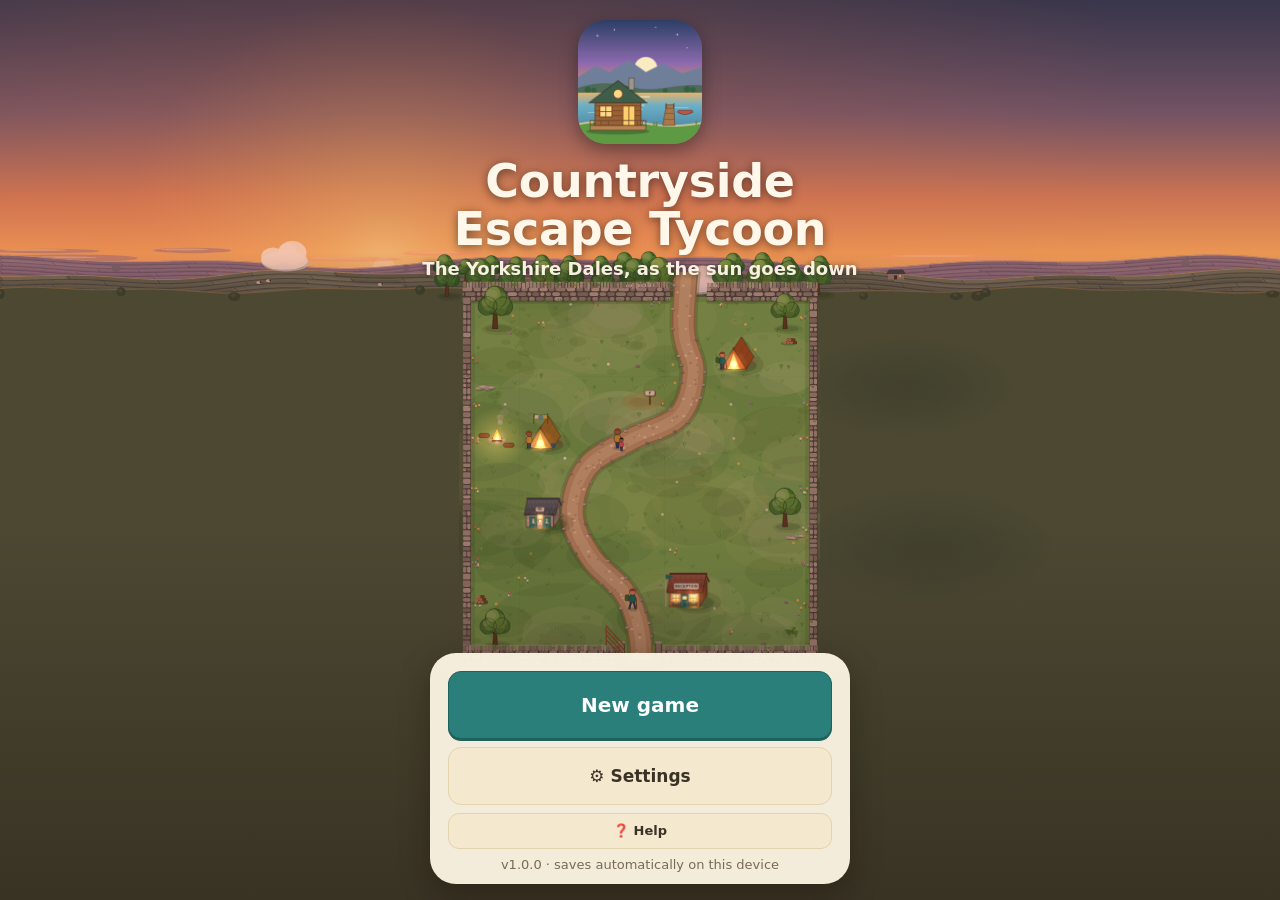
==== index.html @ 51b46706 "Deploy v1.0.0 (Mere Side reminder, sound after app switch)" ====
<!doctype html>
<html lang="en-GB">
<head>
<meta charset="utf-8">
<meta name="viewport" content="width=device-width,initial-scale=1,maximum-scale=1,user-scalable=no,viewport-fit=cover">
<meta name="apple-mobile-web-app-capable" content="yes">
<meta name="mobile-web-app-capable" content="yes">
<meta name="apple-mobile-web-app-status-bar-style" content="default">
<meta name="apple-mobile-web-app-title" content="Countryside">
<meta name="theme-color" content="#fbf4e2">
<link rel="apple-touch-icon" href="./icon-180.png">
<link rel="icon" type="image/png" href="./icon-180.png">
<link rel="manifest" href="./manifest.webmanifest">
<title>Countryside Escape Tycoon</title>
  <script type="module" crossorigin src="./assets/index-BhvcdLKY.js"></script>
  <link rel="stylesheet" crossorigin href="./assets/index-CRwL_umC.css">
</head>
<body>
<canvas id="game"></canvas>

<div id="top">
  <div class="row">
    <button class="money" id="money" aria-label="Finances">
      <svg width="24" height="24" viewBox="0 0 24 24"><circle cx="12" cy="12" r="10.5" fill="#e3a72f"/><circle cx="12" cy="12" r="7.6" fill="#f4c95d"/><path d="M14.6 8.4c-.5-.6-1.3-.9-2.1-.9-1.5 0-2.4 1-2.4 2.4v4.8M8.6 12h4.4M8.4 16.1h7" stroke="#a8721a" stroke-width="1.7" fill="none" stroke-linecap="round"/></svg>
      <span id="moneyTxt">£0</span>
    </button>
    <div class="spacer"></div>
    <div class="pill" id="clockPill">
      <svg id="clockIcon" width="20" height="20" viewBox="0 0 20 20"><circle cx="10" cy="10" r="4.2" fill="#f2b84b"/><g stroke="#f2b84b" stroke-width="1.8" stroke-linecap="round"><path d="M10 1.8v2M10 16.2v2M1.8 10h2M16.2 10h2M4.2 4.2l1.4 1.4M14.4 14.4l1.4 1.4M4.2 15.8l1.4-1.4M14.4 5.6l1.4-1.4"/></g></svg>
      <span id="clock">Day 1 · 07:00</span>
    </div>
    <button class="iconbtn snd" id="soundBtn" aria-label="Sound">
      <svg width="20" height="18" viewBox="0 0 20 18"><path d="M2 6.5h3.4L10 2.6v12.8L5.4 11.5H2z" fill="#fff"/><g class="waves" stroke="#fff" stroke-width="1.8" fill="none" stroke-linecap="round"><path d="M13 6c1.2 1.6 1.2 4.4 0 6"/><path d="M15.6 3.8c2.4 2.9 2.4 7.5 0 10.4"/></g><path class="x" d="M13 6.2l5 5.6M18 6.2l-5 5.6" stroke="#fff" stroke-width="1.9" stroke-linecap="round"/></svg>
    </button>
    <button class="iconbtn" id="menuBtn" aria-label="Menu">
      <svg width="18" height="16" viewBox="0 0 18 16"><path d="M2 2.5h14M2 8h14M2 13.5h14" stroke="#fff" stroke-width="2.4" stroke-linecap="round"/></svg>
    </button>
  </div>
  <div class="row stats">
    <button class="stat" id="stGuests" aria-label="Guests">
      <svg width="22" height="18" viewBox="0 0 22 18"><circle cx="7" cy="5" r="3.2" fill="#2a7f7a"/><path d="M1.5 16.5c0-3.6 2.5-6 5.5-6s5.5 2.4 5.5 6z" fill="#2a7f7a"/><circle cx="15.5" cy="6.5" r="2.6" fill="#7fb7b1"/><path d="M11.6 16.5c.2-3 2-5 4-5s4.6 2 4.6 5z" fill="#7fb7b1"/></svg>
      <span id="guests">0</span>
    </button>
    <button class="stat" id="stBeds" aria-label="Capacity">
      <svg width="20" height="18" viewBox="0 0 20 18"><path d="M10 2 1.5 16h17z" fill="#2a7f7a"/><path d="M10 7.5 7 16h6z" fill="#1d5450"/></svg>
      <span id="beds">0/0</span>
    </button>
    <button class="stat" id="stHappy" aria-label="Happiness">
      <svg width="20" height="20" viewBox="0 0 20 20"><circle cx="10" cy="10" r="8.6" fill="#f4c95d" stroke="#d99a2b" stroke-width="1.4"/><circle cx="7.2" cy="8.2" r="1.2" fill="#5a4320"/><circle cx="12.8" cy="8.2" r="1.2" fill="#5a4320"/><path id="smile" d="M6.4 11.6c1.8 2.4 5.4 2.4 7.2 0" stroke="#5a4320" stroke-width="1.5" fill="none" stroke-linecap="round"/></svg>
      <span id="happy">–</span>
    </button>
    <button class="stat" id="stRep" aria-label="Reputation">
      <svg width="18" height="18" viewBox="0 0 20 20"><path d="M10 1.6l2.5 5.4 5.9.7-4.4 4 1.2 5.8L10 14.6l-5.2 2.9 1.2-5.8-4.4-4 5.9-.7z" fill="#e3a72f" stroke="#c48a1e" stroke-width="1" stroke-linejoin="round"/></svg>
      <span id="rep">3.0</span>
    </button>
  </div>
</div>
<button id="goal" aria-label="Goal"></button>
<div id="paused">PAUSED</div>

<div id="fields" role="tablist" aria-label="Fields"><button data-f="0">Dale End</button><button data-f="1">Beck Field</button></div>
<div id="zoom" aria-label="Zoom"><button id="zIn" aria-label="Zoom in">+</button><button id="zOut" aria-label="Zoom out">−</button></div>
<div id="buyCard" class="card" hidden></div>
<div id="confirm" hidden>
  <button id="cfNo" aria-label="Cancel placement">✕</button>
  <button id="cfYes" aria-label="Confirm build">✓ <span id="cfCost"></span></button>
</div>
<div id="info" class="card" hidden></div>

<div id="bar">
  <div class="head">
    <div id="tools">
      <button class="tool" data-panel="money" aria-label="Money panel"><svg width="22" height="20" viewBox="0 0 22 20"><rect x="1.5" y="4" width="19" height="13" rx="3" fill="#2a7f7a"/><rect x="1.5" y="7" width="19" height="2.6" fill="#1d5450"/><circle cx="15.5" cy="13" r="1.8" fill="#f4c95d"/></svg><span>Money</span></button>
      <button class="tool" data-panel="guests" aria-label="Guests panel"><svg width="22" height="20" viewBox="0 0 22 18"><circle cx="7" cy="5" r="3.2" fill="#2a7f7a"/><path d="M1.5 16.5c0-3.6 2.5-6 5.5-6s5.5 2.4 5.5 6z" fill="#2a7f7a"/><circle cx="15.5" cy="6.5" r="2.6" fill="#7fb7b1"/><path d="M11.6 16.5c.2-3 2-5 4-5s4.6 2 4.6 5z" fill="#7fb7b1"/></svg><span>Guests</span></button>
      <button class="tool" data-panel="prices" aria-label="Prices panel"><svg width="22" height="20" viewBox="0 0 22 20"><path d="M2.5 3.5h8l9 9-7 7-9-9z" fill="#2a7f7a" stroke="#1d5450" stroke-width="1.2" stroke-linejoin="round"/><circle cx="7" cy="7.5" r="1.8" fill="#fbf4e2"/></svg><span>Prices</span></button>
    </div>
    <div id="hint" hidden></div>
    <button id="cancel" hidden>Done</button>
    <div class="speed" id="speed">
      <button data-s="0" aria-label="Pause"><svg width="14" height="16" viewBox="0 0 14 16"><rect x="1" y="1" width="4.2" height="14" rx="1.6" fill="currentColor"/><rect x="8.8" y="1" width="4.2" height="14" rx="1.6" fill="currentColor"/></svg></button>
      <button data-s="1" aria-label="Normal speed">1×</button>
      <button data-s="2" aria-label="Double speed">2×</button>
      <button data-s="3" aria-label="Triple speed">3×</button>
    </div>
  </div>
  <div id="cats" role="tablist" aria-label="Build categories"></div>
  <div class="builds" id="builds"></div>
</div>

<div id="sheet" hidden>
  <div class="sheet-head">
    <div class="tabs" id="tabs">
      <button data-tab="money">Money</button><button data-tab="guests">Guests</button><button data-tab="prices">Prices</button><button data-tab="goal">Goal</button>
    </div>
    <button id="sheetClose" aria-label="Close panel">✕</button>
  </div>
  <div id="sheetBody"></div>
</div>

<div id="title" hidden>
  <div class="tTop" id="tTop"><img class="tLogo" src="./icon-512.png" alt="" width="84" height="84"><h1>Countryside<br>Escape Tycoon</h1><p class="tTag" id="tTag"></p></div>
  <div class="tCard" id="tCard"><div class="btns" id="tBtns"></div><p class="tVer" id="tVer"></p></div>
</div>
<div id="tips" hidden role="status" aria-live="polite"><div id="tipTxt"></div><div class="tipBtns"><button id="tipSkip">Skip tips</button><button id="tipOk" class="btn small primary" hidden>Got it</button></div></div>
<div id="modal" hidden><div class="mcard" id="mcard"></div></div>
<div id="rotate" aria-live="polite"><div><div class="ri">📱</div><b>Turn your phone upright</b><br>Countryside Escape Tycoon is played in portrait.</div></div>
<div id="toast"><div class="ti">!</div><div id="toastTxt"></div></div>
</body>
</html>
---- assets/index-CRwL_umC.css ----
:root{--cream:#fbf4e2;--cream2:#f4e9cf;--card:#fffaf0;--ink:#3b3226;--ink2:#7a6a52;--teal:#2a7f7a;--teal-d:#1f615d;--teal-l:#d9eeea;--red:#c4533d;--red-l:#f8e1da;--green:#4f9a3a;--green-l:#e3f1d8;--gold:#e3a72f;--line:#e4d4ad;--sat:env(safe-area-inset-top,0px);--sab:env(safe-area-inset-bottom,0px);--side:0px}*{box-sizing:border-box;-webkit-tap-highlight-color:transparent;-webkit-user-select:none;user-select:none;-webkit-touch-callout:none}html,body{height:100%;color:var(--ink);touch-action:none;overscroll-behavior:none;background:#7fb35f;margin:0;font-family:ui-rounded,SF Pro Rounded,Nunito,Avenir Next,-apple-system,system-ui,BlinkMacSystemFont,Segoe UI,Roboto,Noto Sans,Ubuntu,Cantarell,Helvetica Neue,sans-serif;overflow:hidden}button{font:inherit;color:inherit;cursor:pointer;background:0 0;border:0;padding:0}[hidden]{display:none!important}#game{width:100%;height:100%;display:block;position:fixed;top:0;left:0}#top{left:8px;right:calc(8px + var(--side));top:calc(var(--sat) + 8px);background:var(--cream);max-width:560px;box-shadow:0 3px 0 var(--line),0 6px 14px #3c2d142e;border-radius:18px;margin:0 auto;padding:8px 10px 9px;position:fixed}.row{align-items:center;gap:6px;display:flex}.money{white-space:nowrap;letter-spacing:-.2px;align-items:center;gap:7px;min-width:0;min-height:36px;font-size:23px;font-weight:800;transition:color .2s;display:flex;overflow:hidden}.money.flash{color:var(--red)}.money.gain{color:var(--green)}.money.neg{color:var(--red)}.spacer{flex:1}.pill{background:var(--cream2);white-space:nowrap;font-variant-numeric:tabular-nums;border-radius:999px;align-items:center;gap:5px;padding:5px 10px 5px 7px;font-size:14px;font-weight:700;display:flex}.iconbtn{background:var(--teal);width:38px;height:38px;box-shadow:0 2px 0 var(--teal-d);border-radius:12px;flex:none;justify-content:center;align-items:center;display:flex}.stats{gap:5px;margin-top:7px}.stat{background:var(--card);border:1.5px solid var(--line);white-space:nowrap;font-variant-numeric:tabular-nums;border-radius:12px;flex:1;justify-content:center;align-items:center;gap:5px;min-width:0;height:36px;font-size:15px;font-weight:800;display:flex}.stat.bad{background:var(--red-l);border-color:#ecc0b4}#goal{max-width:calc(100% - 32px - var(--side));color:var(--ink);white-space:nowrap;background:#fbf4e2f0;border-radius:999px;align-items:center;gap:5px;min-height:30px;padding:5px 12px 5px 9px;font-size:12.5px;font-weight:700;display:flex;position:fixed;top:0;left:16px;box-shadow:0 2px 6px #3c2d1426}#goal .ok{color:var(--green)}#goal .no{color:var(--ink2)}#paused{right:calc(16px + var(--side));background:var(--ink);color:#fff;letter-spacing:.5px;pointer-events:none;border-radius:999px;padding:5px 11px;font-size:12.5px;font-weight:800;position:fixed;top:0}#bar{left:0;right:var(--side);background:var(--cream);max-width:600px;padding:7px 8px max(8px, calc(var(--sab) * .6));box-shadow:0 -3px 0 var(--line),0 -6px 16px #3c2d1429;border-radius:22px 22px 0 0;margin:0 auto;position:fixed;bottom:0}.head{align-items:center;gap:6px;min-height:44px;padding:0 2px 6px;display:flex}#tools{flex:1;gap:4px;display:flex}.tool{background:var(--card);border:1.5px solid var(--line);width:56px;height:44px;color:var(--teal-d);border-radius:12px;flex-direction:column;justify-content:center;align-items:center;gap:1px;font-size:10.5px;font-weight:800;display:flex}.tool.on{background:var(--teal-l);border-color:var(--teal)}#hint{color:var(--ink2);flex:1;font-size:14px;font-weight:700;line-height:1.2}#hint b{color:var(--teal-d)}#cancel{background:var(--teal);color:#fff;height:40px;box-shadow:0 2px 0 var(--teal-d);border-radius:12px;padding:0 14px;font-size:15px;font-weight:800}.speed{background:var(--cream2);border-radius:12px;gap:2px;padding:3px;display:flex}.speed button{width:38px;height:38px;color:var(--ink2);border-radius:9px;justify-content:center;align-items:center;font-size:15px;font-weight:800;display:flex}.speed button.on{background:var(--teal);color:#fff;box-shadow:0 2px 0 var(--teal-d)}.builds{gap:6px;display:flex}.b{background:var(--card);border:2px solid var(--line);min-width:0;max-width:140px;height:90px;box-shadow:0 3px 0 var(--line);border-radius:15px;flex-direction:column;flex:1;justify-content:space-between;align-items:center;gap:1px;padding:3px 2px 5px;transition:transform 80ms;display:flex;position:relative}.b:active{box-shadow:0 1px 0 var(--line);transform:translateY(2px)}.b canvas{width:57px;height:42px;display:block}.b .nm{text-align:center;white-space:nowrap;letter-spacing:-.1px;max-width:100%;height:15px;font-size:12px;font-weight:800;line-height:15px;display:block}.b .pr{color:var(--teal-d);background:var(--teal-l);white-space:nowrap;border-radius:999px;max-width:calc(100% - 6px);padding:0 7px;font-size:12.5px;font-weight:800;line-height:17px}.b.sel{border-color:var(--teal);box-shadow:0 3px 0 var(--teal-d);background:#eef8f5}.b.poor .pr{color:var(--red);background:var(--red-l)}.b.poor canvas{opacity:.55}.b[hidden]{display:none}.builds{justify-content:center}#cats{gap:6px;margin:0 2px 6px;display:flex}#cats button{background:var(--cream2);height:36px;color:var(--ink2);border-radius:11px;flex:1;font-size:14px;font-weight:800;position:relative}#cats button.on{background:var(--card);color:var(--teal-d);box-shadow:inset 0 0 0 2px var(--teal)}#cats .dot{background:var(--red);width:9px;height:9px;box-shadow:0 0 0 2px var(--cream2);border-radius:50%;display:none;position:absolute;top:5px;right:8px}#cats button.hasnew .dot{display:block}.b .new{background:var(--red);color:#fff;letter-spacing:.4px;border-radius:999px;padding:1px 6px;font-size:10px;font-weight:900;display:none;position:absolute;top:-7px;right:-4px}.b.isnew .new{display:block}.b.locked{background:var(--cream2);box-shadow:none;border-style:dashed}.b.locked canvas{opacity:.35;filter:none}.b.locked .nm{color:var(--ink2);opacity:.8}.b.locked .pr,.b.locked.poor .pr{color:var(--ink2);background:#3b2e1e14;padding:0 6px;font-size:11.5px}.b .lk{background:var(--card);width:22px;height:22px;color:var(--ink2);box-shadow:0 1px 0 var(--line);border-radius:50%;justify-content:center;align-items:center;display:none;position:absolute;top:13px;left:50%;transform:translate(-50%)}.b .lk svg{width:12px;height:12px;display:block}.b.locked .lk{display:flex}#confirm{filter:none;gap:6px;display:flex;position:fixed;top:0;left:0;transform:translate(-50%,-100%)}#confirm button{border-radius:14px;height:46px;font-size:17px;font-weight:800;box-shadow:0 3px #0000002e,0 4px 10px #281e0a40}#cfNo{background:var(--card);width:46px;color:var(--ink2);border:2px solid var(--line)}#cfYes{background:var(--green);color:#fff;white-space:nowrap;border:2px solid #3d7c2c;padding:0 14px}.card{left:10px;right:calc(10px + var(--side));background:var(--card);border:2px solid var(--line);border-radius:18px;max-width:520px;margin:0 auto;padding:12px 14px;font-size:14px;line-height:1.35;position:fixed;box-shadow:0 6px 18px #3c2d1438}.card h3{align-items:center;gap:8px;margin:0 0 4px;font-size:17px;display:flex}.card .sub{color:var(--ink2);font-weight:600}.card .btns{gap:8px;margin-top:10px;display:flex}.btn{background:var(--cream2);border:1.5px solid var(--line);border-radius:13px;flex:1;height:44px;font-size:15px;font-weight:800}.btn.primary{background:var(--teal);color:#fff;border-color:var(--teal-d);box-shadow:0 2px 0 var(--teal-d)}.btn.danger{background:var(--red-l);color:var(--red);border-color:#ecc0b4}.btn.danger.armed{background:var(--red);color:#fff}.fl{flex-wrap:wrap;gap:4px;margin-top:6px;display:flex}.f{border-radius:999px;padding:2px 8px;font-size:12.5px;font-weight:700}.f.p{background:var(--green-l);color:#356b25}.f.n{background:var(--red-l);color:#a2402c}#sheet{background:var(--cream);max-width:600px;height:min(74vh,640px);padding-bottom:var(--sab);z-index:5;border-radius:22px 22px 0 0;flex-direction:column;margin:0 auto;display:flex;position:fixed;bottom:0;left:0;right:0;box-shadow:0 -6px 22px #281e0a4d}.sheet-head{border-bottom:1.5px solid var(--line);align-items:center;gap:6px;padding:10px 10px 8px;display:flex}.tabs{background:var(--cream2);border-radius:13px;flex:1;gap:4px;padding:3px;display:flex}.tabs button{height:38px;color:var(--ink2);border-radius:10px;flex:1;font-size:14px;font-weight:800}.tabs button.on{background:var(--card);color:var(--teal-d);box-shadow:0 1px 3px #3c2d142e}#sheetClose{background:var(--card);border:1.5px solid var(--line);width:42px;height:42px;color:var(--ink2);border-radius:12px;font-size:18px;font-weight:800}#sheetBody{-webkit-overflow-scrolling:touch;touch-action:pan-y;flex:1;padding:12px 14px 20px;font-size:14.5px;line-height:1.4;overflow-y:auto}.sec{background:var(--card);border:1.5px solid var(--line);border-radius:15px;margin-bottom:10px;padding:10px 12px}.sec h4{text-transform:uppercase;letter-spacing:.6px;color:var(--ink2);margin:0 0 6px;font-size:13px}.li{font-variant-numeric:tabular-nums;justify-content:space-between;gap:8px;padding:2px 0;display:flex}.li.tot{border-top:1.5px dashed var(--line);margin-top:4px;padding-top:5px;font-weight:800}.pos{color:#3d7c2c;font-weight:800}.neg{color:var(--red);font-weight:800}.muted{color:var(--ink2)}.tip{background:var(--teal-l);color:var(--teal-d);border-radius:12px;margin-top:6px;padding:8px 10px;font-size:13.5px;font-weight:700}.tip.warn{color:#7a5410;background:#fbecc9}.chart{align-items:flex-end;gap:5px;height:84px;padding-top:6px;display:flex}.chart .c{height:100%;color:var(--ink2);flex-direction:column;flex:1;justify-content:flex-end;align-items:center;font-size:10.5px;font-weight:700;display:flex}.chart .bar{border-radius:5px 5px 2px 2px;width:100%;min-height:2px}.hb{background:#e9dfc6;border-radius:5px;height:9px;margin:4px 0 2px;overflow:hidden}.hb i{background:#6ab04c;border-radius:5px;height:100%;display:block}.rv{border-top:1px solid var(--line);padding:6px 0}.rv:first-of-type{border-top:0}.stars{color:var(--gold);letter-spacing:1px;font-size:14px}input[type=range]{width:100%;height:36px;accent-color:var(--teal);touch-action:pan-x}.pricebig{color:var(--teal-d);font-size:22px;font-weight:800}.goalrow{align-items:center;gap:8px;padding:6px 0;display:flex}.goalrow .ck{background:var(--cream2);width:26px;height:26px;color:var(--ink2);border-radius:50%;flex:none;justify-content:center;align-items:center;font-weight:900;display:flex}.goalrow .ck.ok{background:var(--green);color:#fff}.objrow{opacity:.6;align-items:flex-start;gap:9px;padding:6px 0;display:flex}.objrow.now,.objrow.done{opacity:1}.objrow .ck{background:var(--cream2);width:24px;height:24px;color:var(--ink2);border-radius:50%;flex:none;justify-content:center;align-items:center;font-size:13px;font-weight:900;display:flex}.objrow.now .ck{background:var(--teal);color:#fff}.objrow .ck.ok{background:var(--green);color:#fff}#goal b.on{background:var(--teal);color:#fff;border-radius:999px;margin-right:2px;padding:0 6px;font-size:11.5px}.upg{background:#f3f8ef;border:1.5px solid #cfe3c3;border-radius:12px;align-items:center;gap:8px;margin-top:8px;padding:8px;font-size:13.5px;line-height:1.3;display:flex}.upg .btn{white-space:nowrap;flex:none;height:44px;padding:0 12px}.btn.primary.poor{box-shadow:none;background:#9fb9b6;border-color:#88a19e}.badge{color:#7a5a1c;background:#f6e3a6;border-radius:999px;padding:2px 8px;font-size:11.5px;font-weight:800}.ul{background:var(--card);border:1.5px solid var(--line);border-radius:14px;margin:6px 0;padding:8px 10px;font-size:14.5px}.ul .trade{color:var(--ink2);margin-top:4px;font-size:13.5px}.obt{color:var(--ink);font-size:17px;font-weight:800;margin-top:-4px!important}.nextobj{background:var(--teal-l);border-radius:14px;margin-top:10px;padding:8px 10px;font-size:14.5px}.confetti{height:0;position:relative}.confetti i{opacity:0;border-radius:2px;width:7px;height:11px;animation:1.8s ease-out forwards conf;position:absolute;top:-10px}.confetti i:nth-child(3n){background:#e0607e}.confetti i:nth-child(3n+1){background:#f2c14e}.confetti i:nth-child(3n+2){background:#3a9a91}.confetti i:first-child{animation-delay:0s;left:3%}.confetti i:nth-child(2){animation-delay:80ms;left:10%}.confetti i:nth-child(3){animation-delay:.16s;left:17%}.confetti i:nth-child(4){animation-delay:.24s;left:24%}.confetti i:nth-child(5){animation-delay:.32s;left:31%}.confetti i:nth-child(6){animation-delay:0s;left:38%}.confetti i:nth-child(7){animation-delay:80ms;left:45%}.confetti i:nth-child(8){animation-delay:.16s;left:52%}.confetti i:nth-child(9){animation-delay:.24s;left:59%}.confetti i:nth-child(10){animation-delay:.32s;left:66%}.confetti i:nth-child(11){animation-delay:0s;left:73%}.confetti i:nth-child(12){animation-delay:80ms;left:80%}.confetti i:nth-child(13){animation-delay:.16s;left:87%}.confetti i:nth-child(14){animation-delay:.24s;left:94%}@keyframes conf{0%{opacity:1;transform:translateY(0)rotate(0)}to{opacity:0;transform:translateY(160px)rotate(300deg)}}@media (prefers-reduced-motion:reduce){.confetti,.burst{display:none}}#modal{z-index:30;background:#28201473;justify-content:center;align-items:center;padding:18px;display:flex;position:fixed;top:0;bottom:0;left:0;right:0}.mcard{background:var(--cream);border-radius:22px;width:100%;max-width:400px;max-height:88vh;padding:18px 18px 16px;font-size:15.5px;line-height:1.45;overflow-y:auto;box-shadow:0 10px 30px #140f0559}.mcard h2{color:var(--teal-d);margin:0 0 8px;font-size:22px}.mcard p{margin:6px 0}.mcard .btns{flex-direction:column;gap:8px;margin-top:14px;display:flex}.mcard .btn{flex:none;height:48px}.mcard canvas{margin:4px auto 8px;display:block}.dots{justify-content:center;gap:6px;margin-top:10px;display:flex}.dots i{background:var(--line);border-radius:50%;width:8px;height:8px}.dots i.on{background:var(--teal)}.steps{gap:8px;display:flex}#toast{left:calc((100% - var(--side)) / 2);width:max-content;max-width:min(calc(100% - 28px - var(--side)),480px);background:var(--ink);color:#fff8ea;opacity:0;pointer-events:none;z-index:20;border-radius:16px;align-items:center;gap:9px;padding:10px 14px;font-size:14.5px;font-weight:700;line-height:1.3;transition:opacity .2s,transform .2s;display:flex;position:fixed;bottom:0;transform:translate(-50%,10px);box-shadow:0 6px 16px #1e140a4d}#toast.show{opacity:1;transform:translate(-50%)}#toast .ti{border-radius:50%;flex:none;justify-content:center;align-items:center;width:26px;height:26px;font-size:15px;font-weight:900;display:flex}#toast.warn .ti{color:var(--ink);background:#f2b84b}#toast.ok .ti{color:#fff;background:#6ab04c}#toast.info .ti{background:var(--teal);color:#fff}body.wide{--side:380px}@media (max-width:900px){body.wide{--side:340px}body.wide #sheet{width:340px!important}}body.wide #sheet{width:380px;max-width:none;height:auto;padding-top:var(--sat);border-radius:0;margin:0;top:0;bottom:0;left:auto;right:0;box-shadow:-4px 0 18px #281e0a2e}body.wide #sheetClose,body.wide #tools{display:none}body.wide #bar,body.wide #top{max-width:640px}#fields{background:#fbf4e2f0;border-radius:999px;gap:2px;padding:3px;display:flex;position:fixed;transform:translate(-50%);box-shadow:0 2px 6px #3c2d142e}#fields button{height:32px;color:var(--ink2);white-space:nowrap;border-radius:999px;padding:0 13px;font-size:13.5px;font-weight:800}#fields button.on{background:var(--teal);color:#fff}#fields button i{background:var(--red);color:#fff;vertical-align:1px;border-radius:999px;margin-left:3px;padding:1px 6px;font-size:10.5px;font-style:normal;font-weight:900}#buyCard{max-width:none;margin:0;padding:12px 14px;font-size:14px;line-height:1.35;position:fixed;right:auto}#buyCard h3{margin:0 0 4px;font-size:17px}#buyCard p{margin:0 0 8px}#buyCard .row2{justify-content:space-between;align-items:center;gap:10px;display:flex}#buyCard .pricebig{font-size:22px}#buyCard .sub{margin-top:6px;font-size:12.5px}.iconbtn.snd{background:var(--cream2);box-shadow:0 2px 0 var(--line)}.iconbtn.snd svg path,.iconbtn.snd svg g{stroke:var(--teal-d)}.iconbtn.snd svg path:first-child{fill:var(--teal-d);stroke:none}.iconbtn.snd .x{display:none}.iconbtn.snd.off .x{display:block}.iconbtn.snd.off .waves{display:none}.iconbtn.snd.off svg path:first-child{fill:var(--ink2)}body.isPaused #goal{max-width:calc(100% - 128px - var(--side))}#goal{overflow:hidden}#buyCard .req{background:var(--cream2);border-radius:12px;margin:0 0 9px;padding:8px 10px;font-size:13.5px}#buyCard .req.ok{color:var(--green);background:#e3f1dc}#buyCard .req .sub{margin:3px 0 2px;font-size:12.5px}#buyCard .rq{justify-content:space-between;margin-top:6px;font-size:13px;display:flex}.pbar{background:#3c2d1421;border-radius:9px;height:7px;margin-top:3px;overflow:hidden}.pbar i{background:var(--teal);border-radius:9px;height:100%;display:block}#fields button i.lk{background:0 0;padding:0;font-size:12px}#fields button i.go{background:var(--green)}#fields button.pulse{animation:1.6s ease-in-out infinite fpulse}@keyframes fpulse{0%,to{box-shadow:0 0 #3d7c2c00}50%{box-shadow:0 0 0 4px #3d7c2c59}}.forsale{background:var(--cream2);border-radius:14px;margin:8px 0;padding:10px 12px;font-size:14px;line-height:1.4}.fsTabs{background:#fff;border-radius:999px;gap:2px;width:max-content;margin-bottom:6px;padding:2px;font-size:12.5px;font-weight:800;display:flex}.fsTabs span{color:var(--ink2);border-radius:999px;padding:4px 10px}.fsTabs span.on{background:var(--teal);color:#fff}.fsTabs i{background:var(--green);color:#fff;border-radius:999px;margin-left:3px;padding:1px 5px;font-size:10px;font-style:normal}.modes{grid-template-columns:1fr 1fr;gap:6px;margin:6px 0 12px;display:grid}.modes .seg{font:inherit;border:2px solid var(--cream2);color:var(--ink);background:#fff;border-radius:12px;min-height:44px;padding:10px 8px;font-size:14px;font-weight:700}.modes .seg.on{border-color:var(--teal);background:var(--teal-l);color:var(--teal-d)}.vol{grid-template-columns:118px 1fr 44px;align-items:center;gap:8px;margin:6px 0;font-size:14px;font-weight:700;display:grid}.vol b{text-align:right;color:var(--ink2);font-size:13px}.vol input{width:100%;accent-color:var(--teal);height:28px}.vol.dim{opacity:.4}#zoom{z-index:3;flex-direction:column;gap:6px;display:flex;position:fixed}#zoom button{width:40px;height:40px;color:var(--teal-d);background:#fbf4e2f0;border-radius:12px;font-size:24px;font-weight:900;line-height:1;box-shadow:0 2px 6px #3c2d1433}#zoom button:disabled{color:#c2b79c;background:#fbf4e2cc}#toast{z-index:20;max-width:min(calc(100% - 28px - var(--side)),400px);border-radius:14px;gap:8px;padding:7px 12px;font-size:13.5px}#toast .ti{width:22px;height:22px;font-size:13px}#goal .season{margin-left:6px;font-size:13px}.award{text-align:center;margin:4px 0;font-size:58px;line-height:1.1;position:relative}.burst{pointer-events:none;width:0;height:0;position:absolute;top:50%;left:50%}.burst i{color:#f2c14e;text-shadow:0 0 4px #fff0b4e6;opacity:0;font-size:15px;font-style:normal;animation:1.6s cubic-bezier(.2,.7,.3,1) .15s forwards burst;position:absolute;top:-9px;left:-7px}.burst i:first-child{--a:0deg;animation-delay:.15s}.burst i:nth-child(2){--a:36deg;animation-delay:.22s}.burst i:nth-child(3){--a:72deg;animation-delay:.29s}.burst i:nth-child(4){--a:108deg;animation-delay:.15s}.burst i:nth-child(5){--a:144deg;animation-delay:.22s}.burst i:nth-child(6){--a:180deg;animation-delay:.29s}.burst i:nth-child(7){--a:216deg;animation-delay:.15s}.burst i:nth-child(8){--a:252deg;animation-delay:.22s}.burst i:nth-child(9){--a:288deg;animation-delay:.29s}.burst i:nth-child(10){--a:324deg;animation-delay:.15s}.burst i:nth-child(2n){color:#fffaf0;font-size:11px}@keyframes burst{0%{opacity:0;transform:rotate(var(--a)) translateY(0) scale(.4)}25%{opacity:1}to{opacity:0;transform:rotate(var(--a)) translateY(-62px) scale(1)}}.reduce-motion .confetti,.reduce-motion .burst{display:none}.reduce-motion *,.reduce-motion :before,.reduce-motion :after{scroll-behavior:auto!important;transition-duration:.01ms!important;animation-duration:.01ms!important;animation-iteration-count:1!important}.awl{border-top:1px solid var(--line);align-items:flex-start;gap:8px;padding:7px 0;display:flex}.awl .ic{text-align:center;flex:none;width:30px;font-size:24px}.awl.won .ic{filter:none}.awl:not(.won) .ic{opacity:.55}@media (max-height:700px){.stats{margin-top:5px}.stat{height:32px;font-size:14px}.money{min-height:32px;font-size:21px}.iconbtn{width:34px;height:34px}.head{min-height:42px;padding-bottom:5px}#cats{margin-bottom:5px}#cats button{height:34px;font-size:13px}.b{height:80px}.b canvas{width:46px;height:34px}.b .nm{height:14px;font-size:11.5px;line-height:14px}.b .pr{font-size:12px;line-height:16px}.b .lk{top:9px}}#fields button.siteschip{color:var(--teal);background:#2a7f7a1f}#fields button.siteschip.pulse{animation:1.6s ease-in-out infinite fpulse}.sites{flex-direction:column;gap:10px;margin:8px 0 4px;display:flex}.site{background:#fffaf0;border:2px solid #7a6a522e;border-radius:14px;padding:10px 12px}.site.here{border-color:var(--teal)}.site.forsale{border-color:var(--green)}.site.locked{opacity:.72}.site .sh{align-items:center;gap:10px;margin-bottom:4px;display:flex}.site .si{font-size:28px;line-height:1}.site .btn.big{width:100%;height:52px;margin-top:8px;font-size:16px}.site .herebadge{text-align:center;color:var(--teal);background:#2a7f7a1a;border-radius:12px;margin-top:8px;padding:10px 0;font-size:14px;font-weight:800}.site .req .rq{justify-content:space-between;gap:8px;padding:2px 0;font-size:13.5px;display:flex}#sheetBody{padding-bottom:calc(var(--sab) + 72px)}body.wide #sheetBody{padding-bottom:20px}.imp{border-top:1px solid var(--line);align-items:center;gap:8px;padding:7px 0;font-size:14px;display:flex}.imp .ic{text-align:center;flex:none;width:30px;font-size:22px}.imp .btn{flex:none;min-width:76px}.imp.done .ic{opacity:.9}.fptitle{text-align:center;background:linear-gradient(#fbf1d6,#f3e2b6);border:1px solid #d9c18a;border-radius:12px;flex-direction:column;align-items:center;gap:1px;padding:8px 10px;display:flex}.fptitle .muted{text-transform:uppercase;letter-spacing:.06em;font-size:11.5px}.fptitle b{color:#6b4a1c;font-size:16px}.fpg{border-top:1px solid var(--line);gap:8px;padding:7px 0;font-size:14px;display:flex}.fpg .ic{text-align:center;flex:none;width:30px;font-size:22px}.fpg.won .ic{filter:saturate(1.2)}.fpdots{vertical-align:middle;gap:3px;margin-left:2px;display:inline-flex}.fpdots i{background:#e2d8c3;border:1px solid #c9b994;border-radius:50%;width:8px;height:8px}.fpdots i.on{background:#e0a630;border-color:#b07d16}.shelf{background:linear-gradient(#f6eedb 0 82%,#a87b4c 82% 88%,#8a6038 88%);border-radius:10px;grid-template-columns:repeat(3,1fr);gap:6px;margin:4px 0;padding:8px 6px 10px;display:grid}.plaque{text-align:center;background:#efe6d2;border:1px dashed #cdbf9f;border-radius:9px;flex-direction:column;align-items:center;gap:2px;min-height:58px;padding:6px 4px;display:flex}.plaque span{color:#b9ab8b;font-size:22px;line-height:1.1}.plaque small{color:#8f8268;font-size:10.5px;line-height:1.2}.plaque.won{background:linear-gradient(#8a5a2b,#6e4520);border:1px solid #5a3818;box-shadow:inset 0 0 0 2px #c99a4a}.plaque.won small{color:#f6e3b4;font-weight:700}.confetti.big i{animation-duration:2.6s}.btn.small{border-radius:11px;height:36px;padding:0 10px;font-size:13.5px}.btn.small.poor{opacity:.6}.setrow{border-bottom:1px solid var(--line);text-align:left;justify-content:space-between;align-items:center;gap:12px;padding:10px 2px;font-size:14.5px;display:flex}.setrow:last-of-type{border-bottom:0}.setrow small{margin-top:2px;font-size:12.5px;line-height:1.35;display:inline-block}.setrow .btn.small{flex:none;min-width:74px}.setrow .btn[disabled]{opacity:.5}html{-webkit-text-size-adjust:100%;-moz-text-size-adjust:100%;text-size-adjust:100%}#rotate{display:none}@media (orientation:landscape) and (max-height:500px){#rotate{z-index:100;text-align:center;background:var(--cream);color:var(--ink);justify-content:center;align-items:center;padding:20px;font-size:16px;line-height:1.4;display:flex;position:fixed;top:0;bottom:0;left:0;right:0}#rotate b{color:var(--teal-d);font-size:20px}#rotate .ri{margin-bottom:10px;font-size:44px}}#title{z-index:25;padding:calc(var(--sat) + 20px) 18px calc(var(--sab) + 16px);pointer-events:none;background:linear-gradient(#241a2c6b,#241a2c00 32%,#1e161000 58%,#1e16106b);flex-direction:column;justify-content:space-between;align-items:center;display:flex;position:fixed;top:0;bottom:0;left:0;right:0}.tTop{text-align:center;color:#fff8ea}.tLogo{border-radius:20px;width:84px;height:84px;margin:0 auto;display:block;box-shadow:0 6px 18px #00000059}#title h1{letter-spacing:-.3px;text-shadow:0 2px 10px #00000080;margin:10px 0 4px;font-size:30px;font-weight:900;line-height:1.04}.tTag{opacity:.95;text-shadow:0 1px 6px #0009;margin:0;font-size:14px;font-weight:700}.tCard{pointer-events:auto;background:#fbf4e2f5;border-radius:22px;width:100%;max-width:340px;padding:14px 14px 10px;box-shadow:0 10px 30px #140f0559}.tCard .btns{flex-direction:column;gap:8px;display:flex}.tCard .btn{flex-direction:column;flex:none;justify-content:center;align-items:center;height:50px;line-height:1.1;display:flex}.tCard .btn small{opacity:.88;margin-top:2px;font-size:12.5px;font-weight:700}.tCard .btn.cont{height:58px;font-size:17px}.tVer{text-align:center;color:var(--ink2);margin:8px 0 0;font-size:11.5px}body.titleOn #top,body.titleOn #bar,body.titleOn #goal,body.titleOn #paused,body.titleOn #fields,body.titleOn #zoom,body.titleOn #sheet,body.titleOn #info,body.titleOn #buyCard,body.titleOn #confirm,body.titleOn #toast,body.titleOn #tips,body.titleOn #previewBadge{visibility:hidden!important;pointer-events:none!important}@media (max-height:600px){.tLogo{border-radius:16px;width:64px;height:64px}#title h1{font-size:25px}.tCard .btn{height:44px}.tCard .btn.cont{height:52px}}#tips{left:calc((100% - var(--side)) / 2);width:max-content;max-width:min(calc(100% - 24px - var(--side)),420px);background:var(--teal-d);color:#fff;z-index:19;pointer-events:none;border:2px solid #ffffff2e;border-radius:16px;padding:10px 12px 8px 14px;font-size:14.5px;font-weight:700;line-height:1.32;position:fixed;transform:translate(-50%);box-shadow:0 6px 16px #14282659}#tips b{color:#ffe7a6}#tips .tipBtns{justify-content:flex-end;align-items:center;gap:10px;margin-top:5px;display:flex}#tips .tipBtns button{pointer-events:auto}#tipSkip{color:#cfe9e5;padding:4px 2px;font-size:12.5px;font-weight:800;text-decoration:underline}#tipOk{color:var(--teal-d);box-shadow:none;background:#fff;border-color:#fff}#tips.pop{animation:.35s ease-out tipPop}@keyframes tipPop{0%{opacity:.3;transform:translate(-50%,6px)}to{opacity:1;transform:translate(-50%)}}body.reduce-motion #tips.pop{animation:none}@media (min-width:700px) and (min-height:800px){.tLogo{border-radius:28px;width:124px;height:124px}#title h1{margin-top:14px;font-size:46px}.tTag{font-size:18px}.tCard{border-radius:26px;max-width:420px;padding:18px 18px 12px}.tCard .btn{height:58px;font-size:17px}.tCard .btn.cont{height:68px;font-size:20px}.tCard .btn small{font-size:14px}.tVer{font-size:13px}}@media (max-width:400px){.builds{gap:4px}.b{padding-left:1px;padding-right:1px}.b .nm{letter-spacing:-.25px}}#info .forsale{color:#8a3a2a;background:#fbe9e2;border-radius:11px;margin-top:7px;padding:6px 9px;font-size:13.5px;line-height:1.3}#info .btns .btn{padding:0 6px;line-height:1.15}.mcard .btnrow{gap:8px;display:flex}.mcard .btns .btnrow .btn{white-space:nowrap;flex:1 1 0;width:auto;min-width:0;padding:0 6px;font-size:14.5px}.saveline{text-align:center;margin:10px 0 0;font-size:13px}.faq{border-top:1.5px solid var(--line);margin-top:8px}.faq details{border-bottom:1.5px solid var(--line)}.faq summary{cursor:pointer;padding:9px 22px 9px 2px;font-size:14.5px;font-weight:800;list-style:none;position:relative}.faq summary::-webkit-details-marker{display:none}.faq summary:after{content:"+";color:var(--teal-d);font-size:19px;position:absolute;top:6px;right:4px}.faq details[open] summary:after{content:"−"}.faq .fa{padding:0 2px 10px;font-size:14px;line-height:1.42}.contact a,.faq a{color:var(--teal-d);word-break:break-word;font-weight:800}.statsBody .sec{margin-top:8px}.statsBody sup{color:var(--ink2);font-size:10px}.tCard .tRow{gap:6px;display:flex}.tCard .tRow .btn{white-space:nowrap;flex:1 1 0;min-width:0;height:36px;padding:0 4px;font-size:13px}.tCard .tRow #tRate{flex-grow:1.6}
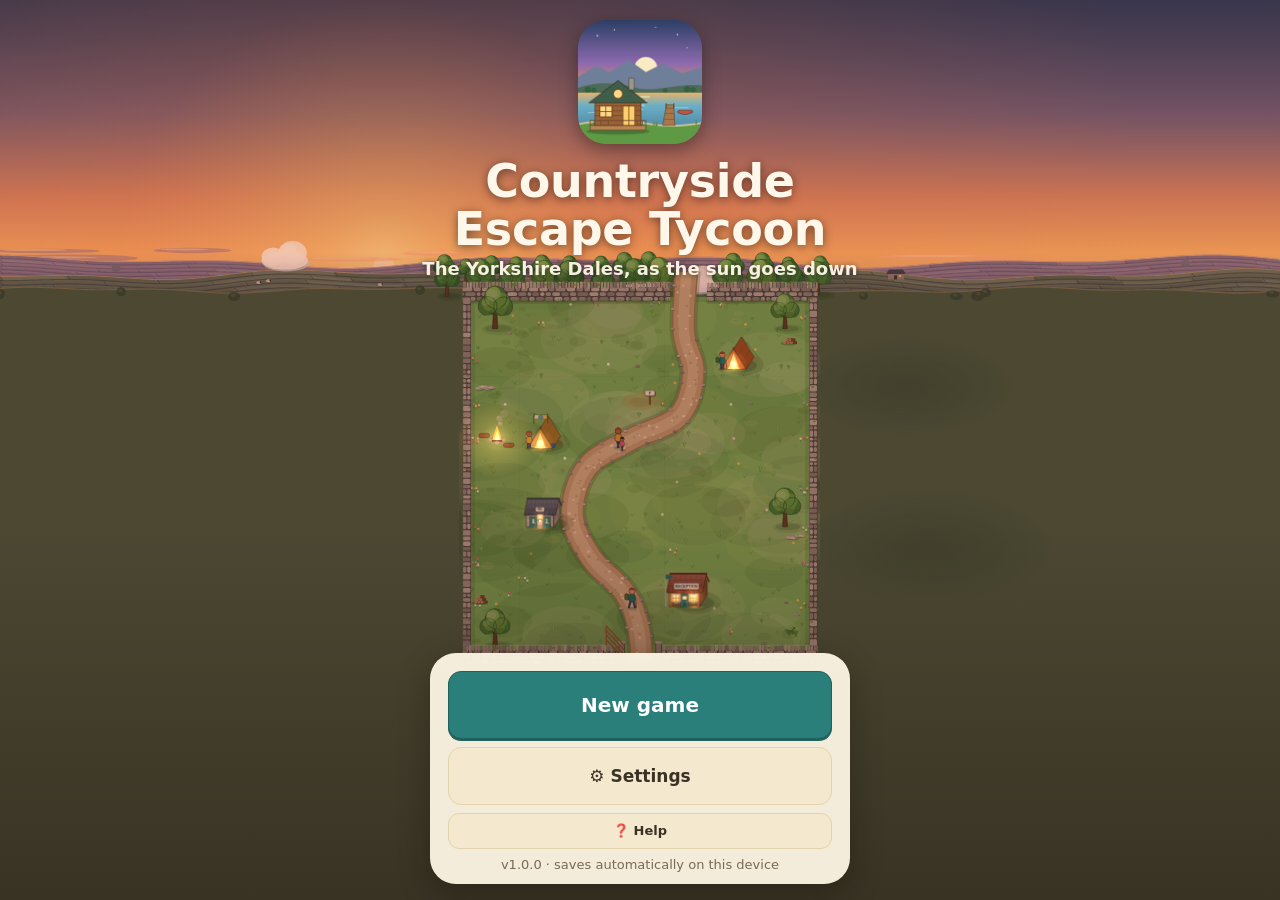
==== commit b15f9d45: "Playtest: 1.0.0 green-screen launch fix + recovery (2230c76)" ====
--- a/index.html
+++ b/index.html
@@ -12,8 +12,8 @@
 <link rel="icon" type="image/png" href="./icon-180.png">
 <link rel="manifest" href="./manifest.webmanifest">
 <title>Countryside Escape Tycoon</title>
-  <script type="module" crossorigin src="./assets/index-BhvcdLKY.js"></script>
-  <link rel="stylesheet" crossorigin href="./assets/index-CRwL_umC.css">
+  <script type="module" crossorigin src="./assets/index-DtQeAT13.js"></script>
+  <link rel="stylesheet" crossorigin href="./assets/index-ub-UO_qA.css">
 </head>
 <body>
 <canvas id="game"></canvas>
--- a/assets/index-ub-UO_qA.css
+++ b/assets/index-ub-UO_qA.css
@@ -0,0 +1 @@
+:root{--cream:#fbf4e2;--cream2:#f4e9cf;--card:#fffaf0;--ink:#3b3226;--ink2:#7a6a52;--teal:#2a7f7a;--teal-d:#1f615d;--teal-l:#d9eeea;--red:#c4533d;--red-l:#f8e1da;--green:#4f9a3a;--green-l:#e3f1d8;--gold:#e3a72f;--line:#e4d4ad;--sat:env(safe-area-inset-top,0px);--sab:env(safe-area-inset-bottom,0px);--side:0px}*{box-sizing:border-box;-webkit-tap-highlight-color:transparent;-webkit-user-select:none;user-select:none;-webkit-touch-callout:none}html,body{height:100%;color:var(--ink);touch-action:none;overscroll-behavior:none;background:#7fb35f;margin:0;font-family:ui-rounded,SF Pro Rounded,Nunito,Avenir Next,-apple-system,system-ui,BlinkMacSystemFont,Segoe UI,Roboto,Noto Sans,Ubuntu,Cantarell,Helvetica Neue,sans-serif;overflow:hidden}button{font:inherit;color:inherit;cursor:pointer;background:0 0;border:0;padding:0}[hidden]{display:none!important}#game{width:100%;height:100%;display:block;position:fixed;top:0;left:0}#top{left:8px;right:calc(8px + var(--side));top:calc(var(--sat) + 8px);background:var(--cream);max-width:560px;box-shadow:0 3px 0 var(--line),0 6px 14px #3c2d142e;border-radius:18px;margin:0 auto;padding:8px 10px 9px;position:fixed}.row{align-items:center;gap:6px;display:flex}.money{white-space:nowrap;letter-spacing:-.2px;align-items:center;gap:7px;min-width:0;min-height:36px;font-size:23px;font-weight:800;transition:color .2s;display:flex;overflow:hidden}.money.flash{color:var(--red)}.money.gain{color:var(--green)}.money.neg{color:var(--red)}.spacer{flex:1}.pill{background:var(--cream2);white-space:nowrap;font-variant-numeric:tabular-nums;border-radius:999px;align-items:center;gap:5px;padding:5px 10px 5px 7px;font-size:14px;font-weight:700;display:flex}.iconbtn{background:var(--teal);width:38px;height:38px;box-shadow:0 2px 0 var(--teal-d);border-radius:12px;flex:none;justify-content:center;align-items:center;display:flex}.stats{gap:5px;margin-top:7px}.stat{background:var(--card);border:1.5px solid var(--line);white-space:nowrap;font-variant-numeric:tabular-nums;border-radius:12px;flex:1;justify-content:center;align-items:center;gap:5px;min-width:0;height:36px;font-size:15px;font-weight:800;display:flex}.stat.bad{background:var(--red-l);border-color:#ecc0b4}#goal{max-width:calc(100% - 32px - var(--side));color:var(--ink);white-space:nowrap;background:#fbf4e2f0;border-radius:999px;align-items:center;gap:5px;min-height:30px;padding:5px 12px 5px 9px;font-size:12.5px;font-weight:700;display:flex;position:fixed;top:0;left:16px;box-shadow:0 2px 6px #3c2d1426}#goal .ok{color:var(--green)}#goal .no{color:var(--ink2)}#paused{right:calc(16px + var(--side));background:var(--ink);color:#fff;letter-spacing:.5px;pointer-events:none;border-radius:999px;padding:5px 11px;font-size:12.5px;font-weight:800;position:fixed;top:0}#bar{left:0;right:var(--side);background:var(--cream);max-width:600px;padding:7px 8px max(8px, calc(var(--sab) * .6));box-shadow:0 -3px 0 var(--line),0 -6px 16px #3c2d1429;border-radius:22px 22px 0 0;margin:0 auto;position:fixed;bottom:0}.head{align-items:center;gap:6px;min-height:44px;padding:0 2px 6px;display:flex}#tools{flex:1;gap:4px;display:flex}.tool{background:var(--card);border:1.5px solid var(--line);width:56px;height:44px;color:var(--teal-d);border-radius:12px;flex-direction:column;justify-content:center;align-items:center;gap:1px;font-size:10.5px;font-weight:800;display:flex}.tool.on{background:var(--teal-l);border-color:var(--teal)}#hint{color:var(--ink2);flex:1;font-size:14px;font-weight:700;line-height:1.2}#hint b{color:var(--teal-d)}#cancel{background:var(--teal);color:#fff;height:40px;box-shadow:0 2px 0 var(--teal-d);border-radius:12px;padding:0 14px;font-size:15px;font-weight:800}.speed{background:var(--cream2);border-radius:12px;gap:2px;padding:3px;display:flex}.speed button{width:38px;height:38px;color:var(--ink2);border-radius:9px;justify-content:center;align-items:center;font-size:15px;font-weight:800;display:flex}.speed button.on{background:var(--teal);color:#fff;box-shadow:0 2px 0 var(--teal-d)}.builds{gap:6px;display:flex}.b{background:var(--card);border:2px solid var(--line);min-width:0;max-width:140px;height:90px;box-shadow:0 3px 0 var(--line);border-radius:15px;flex-direction:column;flex:1;justify-content:space-between;align-items:center;gap:1px;padding:3px 2px 5px;transition:transform 80ms;display:flex;position:relative}.b:active{box-shadow:0 1px 0 var(--line);transform:translateY(2px)}.b canvas{width:57px;height:42px;display:block}.b .nm{text-align:center;white-space:nowrap;letter-spacing:-.1px;max-width:100%;height:15px;font-size:12px;font-weight:800;line-height:15px;display:block}.b .pr{color:var(--teal-d);background:var(--teal-l);white-space:nowrap;border-radius:999px;max-width:calc(100% - 6px);padding:0 7px;font-size:12.5px;font-weight:800;line-height:17px}.b.sel{border-color:var(--teal);box-shadow:0 3px 0 var(--teal-d);background:#eef8f5}.b.poor .pr{color:var(--red);background:var(--red-l)}.b.poor canvas{opacity:.55}.b[hidden]{display:none}.builds{justify-content:center}#cats{gap:6px;margin:0 2px 6px;display:flex}#cats button{background:var(--cream2);height:36px;color:var(--ink2);border-radius:11px;flex:1;font-size:14px;font-weight:800;position:relative}#cats button.on{background:var(--card);color:var(--teal-d);box-shadow:inset 0 0 0 2px var(--teal)}#cats .dot{background:var(--red);width:9px;height:9px;box-shadow:0 0 0 2px var(--cream2);border-radius:50%;display:none;position:absolute;top:5px;right:8px}#cats button.hasnew .dot{display:block}.b .new{background:var(--red);color:#fff;letter-spacing:.4px;border-radius:999px;padding:1px 6px;font-size:10px;font-weight:900;display:none;position:absolute;top:-7px;right:-4px}.b.isnew .new{display:block}.b.locked{background:var(--cream2);box-shadow:none;border-style:dashed}.b.locked canvas{opacity:.35;filter:none}.b.locked .nm{color:var(--ink2);opacity:.8}.b.locked .pr,.b.locked.poor .pr{color:var(--ink2);background:#3b2e1e14;padding:0 6px;font-size:11.5px}.b .lk{background:var(--card);width:22px;height:22px;color:var(--ink2);box-shadow:0 1px 0 var(--line);border-radius:50%;justify-content:center;align-items:center;display:none;position:absolute;top:13px;left:50%;transform:translate(-50%)}.b .lk svg{width:12px;height:12px;display:block}.b.locked .lk{display:flex}#confirm{filter:none;gap:6px;display:flex;position:fixed;top:0;left:0;transform:translate(-50%,-100%)}#confirm button{border-radius:14px;height:46px;font-size:17px;font-weight:800;box-shadow:0 3px #0000002e,0 4px 10px #281e0a40}#cfNo{background:var(--card);width:46px;color:var(--ink2);border:2px solid var(--line)}#cfYes{background:var(--green);color:#fff;white-space:nowrap;border:2px solid #3d7c2c;padding:0 14px}.card{left:10px;right:calc(10px + var(--side));background:var(--card);border:2px solid var(--line);border-radius:18px;max-width:520px;margin:0 auto;padding:12px 14px;font-size:14px;line-height:1.35;position:fixed;box-shadow:0 6px 18px #3c2d1438}.card h3{align-items:center;gap:8px;margin:0 0 4px;font-size:17px;display:flex}.card .sub{color:var(--ink2);font-weight:600}.card .btns{gap:8px;margin-top:10px;display:flex}.btn{background:var(--cream2);border:1.5px solid var(--line);border-radius:13px;flex:1;height:44px;font-size:15px;font-weight:800}.btn.primary{background:var(--teal);color:#fff;border-color:var(--teal-d);box-shadow:0 2px 0 var(--teal-d)}.btn.danger{background:var(--red-l);color:var(--red);border-color:#ecc0b4}.btn.danger.armed{background:var(--red);color:#fff}.fl{flex-wrap:wrap;gap:4px;margin-top:6px;display:flex}.f{border-radius:999px;padding:2px 8px;font-size:12.5px;font-weight:700}.f.p{background:var(--green-l);color:#356b25}.f.n{background:var(--red-l);color:#a2402c}#sheet{background:var(--cream);max-width:600px;height:min(74vh,640px);padding-bottom:var(--sab);z-index:5;border-radius:22px 22px 0 0;flex-direction:column;margin:0 auto;display:flex;position:fixed;bottom:0;left:0;right:0;box-shadow:0 -6px 22px #281e0a4d}.sheet-head{border-bottom:1.5px solid var(--line);align-items:center;gap:6px;padding:10px 10px 8px;display:flex}.tabs{background:var(--cream2);border-radius:13px;flex:1;gap:4px;padding:3px;display:flex}.tabs button{height:38px;color:var(--ink2);border-radius:10px;flex:1;font-size:14px;font-weight:800}.tabs button.on{background:var(--card);color:var(--teal-d);box-shadow:0 1px 3px #3c2d142e}#sheetClose{background:var(--card);border:1.5px solid var(--line);width:42px;height:42px;color:var(--ink2);border-radius:12px;font-size:18px;font-weight:800}#sheetBody{-webkit-overflow-scrolling:touch;touch-action:pan-y;flex:1;padding:12px 14px 20px;font-size:14.5px;line-height:1.4;overflow-y:auto}.sec{background:var(--card);border:1.5px solid var(--line);border-radius:15px;margin-bottom:10px;padding:10px 12px}.sec h4{text-transform:uppercase;letter-spacing:.6px;color:var(--ink2);margin:0 0 6px;font-size:13px}.li{font-variant-numeric:tabular-nums;justify-content:space-between;gap:8px;padding:2px 0;display:flex}.li.tot{border-top:1.5px dashed var(--line);margin-top:4px;padding-top:5px;font-weight:800}.pos{color:#3d7c2c;font-weight:800}.neg{color:var(--red);font-weight:800}.muted{color:var(--ink2)}.tip{background:var(--teal-l);color:var(--teal-d);border-radius:12px;margin-top:6px;padding:8px 10px;font-size:13.5px;font-weight:700}.tip.warn{color:#7a5410;background:#fbecc9}.chart{align-items:flex-end;gap:5px;height:84px;padding-top:6px;display:flex}.chart .c{height:100%;color:var(--ink2);flex-direction:column;flex:1;justify-content:flex-end;align-items:center;font-size:10.5px;font-weight:700;display:flex}.chart .bar{border-radius:5px 5px 2px 2px;width:100%;min-height:2px}.hb{background:#e9dfc6;border-radius:5px;height:9px;margin:4px 0 2px;overflow:hidden}.hb i{background:#6ab04c;border-radius:5px;height:100%;display:block}.rv{border-top:1px solid var(--line);padding:6px 0}.rv:first-of-type{border-top:0}.stars{color:var(--gold);letter-spacing:1px;font-size:14px}input[type=range]{width:100%;height:36px;accent-color:var(--teal);touch-action:pan-x}.pricebig{color:var(--teal-d);font-size:22px;font-weight:800}.goalrow{align-items:center;gap:8px;padding:6px 0;display:flex}.goalrow .ck{background:var(--cream2);width:26px;height:26px;color:var(--ink2);border-radius:50%;flex:none;justify-content:center;align-items:center;font-weight:900;display:flex}.goalrow .ck.ok{background:var(--green);color:#fff}.objrow{opacity:.6;align-items:flex-start;gap:9px;padding:6px 0;display:flex}.objrow.now,.objrow.done{opacity:1}.objrow .ck{background:var(--cream2);width:24px;height:24px;color:var(--ink2);border-radius:50%;flex:none;justify-content:center;align-items:center;font-size:13px;font-weight:900;display:flex}.objrow.now .ck{background:var(--teal);color:#fff}.objrow .ck.ok{background:var(--green);color:#fff}#goal b.on{background:var(--teal);color:#fff;border-radius:999px;margin-right:2px;padding:0 6px;font-size:11.5px}.upg{background:#f3f8ef;border:1.5px solid #cfe3c3;border-radius:12px;align-items:center;gap:8px;margin-top:8px;padding:8px;font-size:13.5px;line-height:1.3;display:flex}.upg .btn{white-space:nowrap;flex:none;height:44px;padding:0 12px}.btn.primary.poor{box-shadow:none;background:#9fb9b6;border-color:#88a19e}.badge{color:#7a5a1c;background:#f6e3a6;border-radius:999px;padding:2px 8px;font-size:11.5px;font-weight:800}.ul{background:var(--card);border:1.5px solid var(--line);border-radius:14px;margin:6px 0;padding:8px 10px;font-size:14.5px}.ul .trade{color:var(--ink2);margin-top:4px;font-size:13.5px}.obt{color:var(--ink);font-size:17px;font-weight:800;margin-top:-4px!important}.nextobj{background:var(--teal-l);border-radius:14px;margin-top:10px;padding:8px 10px;font-size:14.5px}.confetti{height:0;position:relative}.confetti i{opacity:0;border-radius:2px;width:7px;height:11px;animation:1.8s ease-out forwards conf;position:absolute;top:-10px}.confetti i:nth-child(3n){background:#e0607e}.confetti i:nth-child(3n+1){background:#f2c14e}.confetti i:nth-child(3n+2){background:#3a9a91}.confetti i:first-child{animation-delay:0s;left:3%}.confetti i:nth-child(2){animation-delay:80ms;left:10%}.confetti i:nth-child(3){animation-delay:.16s;left:17%}.confetti i:nth-child(4){animation-delay:.24s;left:24%}.confetti i:nth-child(5){animation-delay:.32s;left:31%}.confetti i:nth-child(6){animation-delay:0s;left:38%}.confetti i:nth-child(7){animation-delay:80ms;left:45%}.confetti i:nth-child(8){animation-delay:.16s;left:52%}.confetti i:nth-child(9){animation-delay:.24s;left:59%}.confetti i:nth-child(10){animation-delay:.32s;left:66%}.confetti i:nth-child(11){animation-delay:0s;left:73%}.confetti i:nth-child(12){animation-delay:80ms;left:80%}.confetti i:nth-child(13){animation-delay:.16s;left:87%}.confetti i:nth-child(14){animation-delay:.24s;left:94%}@keyframes conf{0%{opacity:1;transform:translateY(0)rotate(0)}to{opacity:0;transform:translateY(160px)rotate(300deg)}}@media (prefers-reduced-motion:reduce){.confetti,.burst{display:none}}#modal{z-index:30;background:#28201473;justify-content:center;align-items:center;padding:18px;display:flex;position:fixed;top:0;bottom:0;left:0;right:0}.mcard{background:var(--cream);border-radius:22px;width:100%;max-width:400px;max-height:88vh;padding:18px 18px 16px;font-size:15.5px;line-height:1.45;overflow-y:auto;box-shadow:0 10px 30px #140f0559}.mcard h2{color:var(--teal-d);margin:0 0 8px;font-size:22px}.mcard p{margin:6px 0}.mcard .btns{flex-direction:column;gap:8px;margin-top:14px;display:flex}.mcard .btn{flex:none;height:48px}.mcard canvas{margin:4px auto 8px;display:block}.dots{justify-content:center;gap:6px;margin-top:10px;display:flex}.dots i{background:var(--line);border-radius:50%;width:8px;height:8px}.dots i.on{background:var(--teal)}.steps{gap:8px;display:flex}#toast{left:calc((100% - var(--side)) / 2);width:max-content;max-width:min(calc(100% - 28px - var(--side)),480px);background:var(--ink);color:#fff8ea;opacity:0;pointer-events:none;z-index:20;border-radius:16px;align-items:center;gap:9px;padding:10px 14px;font-size:14.5px;font-weight:700;line-height:1.3;transition:opacity .2s,transform .2s;display:flex;position:fixed;bottom:0;transform:translate(-50%,10px);box-shadow:0 6px 16px #1e140a4d}#toast.show{opacity:1;transform:translate(-50%)}#toast .ti{border-radius:50%;flex:none;justify-content:center;align-items:center;width:26px;height:26px;font-size:15px;font-weight:900;display:flex}#toast.warn .ti{color:var(--ink);background:#f2b84b}#toast.ok .ti{color:#fff;background:#6ab04c}#toast.info .ti{background:var(--teal);color:#fff}body.wide{--side:380px}@media (max-width:900px){body.wide{--side:340px}body.wide #sheet{width:340px!important}}body.wide #sheet{width:380px;max-width:none;height:auto;padding-top:var(--sat);border-radius:0;margin:0;top:0;bottom:0;left:auto;right:0;box-shadow:-4px 0 18px #281e0a2e}body.wide #sheetClose,body.wide #tools{display:none}body.wide #bar,body.wide #top{max-width:640px}#fields{background:#fbf4e2f0;border-radius:999px;gap:2px;padding:3px;display:flex;position:fixed;transform:translate(-50%);box-shadow:0 2px 6px #3c2d142e}#fields button{height:32px;color:var(--ink2);white-space:nowrap;border-radius:999px;padding:0 13px;font-size:13.5px;font-weight:800}#fields button.on{background:var(--teal);color:#fff}#fields button i{background:var(--red);color:#fff;vertical-align:1px;border-radius:999px;margin-left:3px;padding:1px 6px;font-size:10.5px;font-style:normal;font-weight:900}#buyCard{max-width:none;margin:0;padding:12px 14px;font-size:14px;line-height:1.35;position:fixed;right:auto}#buyCard h3{margin:0 0 4px;font-size:17px}#buyCard p{margin:0 0 8px}#buyCard .row2{justify-content:space-between;align-items:center;gap:10px;display:flex}#buyCard .pricebig{font-size:22px}#buyCard .sub{margin-top:6px;font-size:12.5px}.iconbtn.snd{background:var(--cream2);box-shadow:0 2px 0 var(--line)}.iconbtn.snd svg path,.iconbtn.snd svg g{stroke:var(--teal-d)}.iconbtn.snd svg path:first-child{fill:var(--teal-d);stroke:none}.iconbtn.snd .x{display:none}.iconbtn.snd.off .x{display:block}.iconbtn.snd.off .waves{display:none}.iconbtn.snd.off svg path:first-child{fill:var(--ink2)}body.isPaused #goal{max-width:calc(100% - 128px - var(--side))}#goal{overflow:hidden}#buyCard .req{background:var(--cream2);border-radius:12px;margin:0 0 9px;padding:8px 10px;font-size:13.5px}#buyCard .req.ok{color:var(--green);background:#e3f1dc}#buyCard .req .sub{margin:3px 0 2px;font-size:12.5px}#buyCard .rq{justify-content:space-between;margin-top:6px;font-size:13px;display:flex}.pbar{background:#3c2d1421;border-radius:9px;height:7px;margin-top:3px;overflow:hidden}.pbar i{background:var(--teal);border-radius:9px;height:100%;display:block}#fields button i.lk{background:0 0;padding:0;font-size:12px}#fields button i.go{background:var(--green)}#fields button.pulse{animation:1.6s ease-in-out infinite fpulse}@keyframes fpulse{0%,to{box-shadow:0 0 #3d7c2c00}50%{box-shadow:0 0 0 4px #3d7c2c59}}.forsale{background:var(--cream2);border-radius:14px;margin:8px 0;padding:10px 12px;font-size:14px;line-height:1.4}.fsTabs{background:#fff;border-radius:999px;gap:2px;width:max-content;margin-bottom:6px;padding:2px;font-size:12.5px;font-weight:800;display:flex}.fsTabs span{color:var(--ink2);border-radius:999px;padding:4px 10px}.fsTabs span.on{background:var(--teal);color:#fff}.fsTabs i{background:var(--green);color:#fff;border-radius:999px;margin-left:3px;padding:1px 5px;font-size:10px;font-style:normal}.modes{grid-template-columns:1fr 1fr;gap:6px;margin:6px 0 12px;display:grid}.modes .seg{font:inherit;border:2px solid var(--cream2);color:var(--ink);background:#fff;border-radius:12px;min-height:44px;padding:10px 8px;font-size:14px;font-weight:700}.modes .seg.on{border-color:var(--teal);background:var(--teal-l);color:var(--teal-d)}.vol{grid-template-columns:118px 1fr 44px;align-items:center;gap:8px;margin:6px 0;font-size:14px;font-weight:700;display:grid}.vol b{text-align:right;color:var(--ink2);font-size:13px}.vol input{width:100%;accent-color:var(--teal);height:28px}.vol.dim{opacity:.4}#zoom{z-index:3;flex-direction:column;gap:6px;display:flex;position:fixed}#zoom button{width:40px;height:40px;color:var(--teal-d);background:#fbf4e2f0;border-radius:12px;font-size:24px;font-weight:900;line-height:1;box-shadow:0 2px 6px #3c2d1433}#zoom button:disabled{color:#c2b79c;background:#fbf4e2cc}#toast{z-index:20;max-width:min(calc(100% - 28px - var(--side)),400px);border-radius:14px;gap:8px;padding:7px 12px;font-size:13.5px}#toast .ti{width:22px;height:22px;font-size:13px}#goal .season{margin-left:6px;font-size:13px}.award{text-align:center;margin:4px 0;font-size:58px;line-height:1.1;position:relative}.burst{pointer-events:none;width:0;height:0;position:absolute;top:50%;left:50%}.burst i{color:#f2c14e;text-shadow:0 0 4px #fff0b4e6;opacity:0;font-size:15px;font-style:normal;animation:1.6s cubic-bezier(.2,.7,.3,1) .15s forwards burst;position:absolute;top:-9px;left:-7px}.burst i:first-child{--a:0deg;animation-delay:.15s}.burst i:nth-child(2){--a:36deg;animation-delay:.22s}.burst i:nth-child(3){--a:72deg;animation-delay:.29s}.burst i:nth-child(4){--a:108deg;animation-delay:.15s}.burst i:nth-child(5){--a:144deg;animation-delay:.22s}.burst i:nth-child(6){--a:180deg;animation-delay:.29s}.burst i:nth-child(7){--a:216deg;animation-delay:.15s}.burst i:nth-child(8){--a:252deg;animation-delay:.22s}.burst i:nth-child(9){--a:288deg;animation-delay:.29s}.burst i:nth-child(10){--a:324deg;animation-delay:.15s}.burst i:nth-child(2n){color:#fffaf0;font-size:11px}@keyframes burst{0%{opacity:0;transform:rotate(var(--a)) translateY(0) scale(.4)}25%{opacity:1}to{opacity:0;transform:rotate(var(--a)) translateY(-62px) scale(1)}}.reduce-motion .confetti,.reduce-motion .burst{display:none}.reduce-motion *,.reduce-motion :before,.reduce-motion :after{scroll-behavior:auto!important;transition-duration:.01ms!important;animation-duration:.01ms!important;animation-iteration-count:1!important}.awl{border-top:1px solid var(--line);align-items:flex-start;gap:8px;padding:7px 0;display:flex}.awl .ic{text-align:center;flex:none;width:30px;font-size:24px}.awl.won .ic{filter:none}.awl:not(.won) .ic{opacity:.55}@media (max-height:700px){.stats{margin-top:5px}.stat{height:32px;font-size:14px}.money{min-height:32px;font-size:21px}.iconbtn{width:34px;height:34px}.head{min-height:42px;padding-bottom:5px}#cats{margin-bottom:5px}#cats button{height:34px;font-size:13px}.b{height:80px}.b canvas{width:46px;height:34px}.b .nm{height:14px;font-size:11.5px;line-height:14px}.b .pr{font-size:12px;line-height:16px}.b .lk{top:9px}}#fields button.siteschip{color:var(--teal);background:#2a7f7a1f}#fields button.siteschip.pulse{animation:1.6s ease-in-out infinite fpulse}.sites{flex-direction:column;gap:10px;margin:8px 0 4px;display:flex}.site{background:#fffaf0;border:2px solid #7a6a522e;border-radius:14px;padding:10px 12px}.site.here{border-color:var(--teal)}.site.forsale{border-color:var(--green)}.site.locked{opacity:.72}.site .sh{align-items:center;gap:10px;margin-bottom:4px;display:flex}.site .si{font-size:28px;line-height:1}.site .btn.big{width:100%;height:52px;margin-top:8px;font-size:16px}.site .herebadge{text-align:center;color:var(--teal);background:#2a7f7a1a;border-radius:12px;margin-top:8px;padding:10px 0;font-size:14px;font-weight:800}.site .req .rq{justify-content:space-between;gap:8px;padding:2px 0;font-size:13.5px;display:flex}#sheetBody{padding-bottom:calc(var(--sab) + 72px)}body.wide #sheetBody{padding-bottom:20px}.imp{border-top:1px solid var(--line);align-items:center;gap:8px;padding:7px 0;font-size:14px;display:flex}.imp .ic{text-align:center;flex:none;width:30px;font-size:22px}.imp .btn{flex:none;min-width:76px}.imp.done .ic{opacity:.9}.fptitle{text-align:center;background:linear-gradient(#fbf1d6,#f3e2b6);border:1px solid #d9c18a;border-radius:12px;flex-direction:column;align-items:center;gap:1px;padding:8px 10px;display:flex}.fptitle .muted{text-transform:uppercase;letter-spacing:.06em;font-size:11.5px}.fptitle b{color:#6b4a1c;font-size:16px}.fpg{border-top:1px solid var(--line);gap:8px;padding:7px 0;font-size:14px;display:flex}.fpg .ic{text-align:center;flex:none;width:30px;font-size:22px}.fpg.won .ic{filter:saturate(1.2)}.fpdots{vertical-align:middle;gap:3px;margin-left:2px;display:inline-flex}.fpdots i{background:#e2d8c3;border:1px solid #c9b994;border-radius:50%;width:8px;height:8px}.fpdots i.on{background:#e0a630;border-color:#b07d16}.shelf{background:linear-gradient(#f6eedb 0 82%,#a87b4c 82% 88%,#8a6038 88%);border-radius:10px;grid-template-columns:repeat(3,1fr);gap:6px;margin:4px 0;padding:8px 6px 10px;display:grid}.plaque{text-align:center;background:#efe6d2;border:1px dashed #cdbf9f;border-radius:9px;flex-direction:column;align-items:center;gap:2px;min-height:58px;padding:6px 4px;display:flex}.plaque span{color:#b9ab8b;font-size:22px;line-height:1.1}.plaque small{color:#8f8268;font-size:10.5px;line-height:1.2}.plaque.won{background:linear-gradient(#8a5a2b,#6e4520);border:1px solid #5a3818;box-shadow:inset 0 0 0 2px #c99a4a}.plaque.won small{color:#f6e3b4;font-weight:700}.confetti.big i{animation-duration:2.6s}.btn.small{border-radius:11px;height:36px;padding:0 10px;font-size:13.5px}.btn.small.poor{opacity:.6}.setrow{border-bottom:1px solid var(--line);text-align:left;justify-content:space-between;align-items:center;gap:12px;padding:10px 2px;font-size:14.5px;display:flex}.setrow:last-of-type{border-bottom:0}.setrow small{margin-top:2px;font-size:12.5px;line-height:1.35;display:inline-block}.setrow .btn.small{flex:none;min-width:74px}.setrow .btn[disabled]{opacity:.5}html{-webkit-text-size-adjust:100%;-moz-text-size-adjust:100%;text-size-adjust:100%}#rotate{display:none}@media (orientation:landscape) and (max-height:500px){#rotate{z-index:100;text-align:center;background:var(--cream);color:var(--ink);justify-content:center;align-items:center;padding:20px;font-size:16px;line-height:1.4;display:flex;position:fixed;top:0;bottom:0;left:0;right:0}#rotate b{color:var(--teal-d);font-size:20px}#rotate .ri{margin-bottom:10px;font-size:44px}}#title{z-index:25;padding:calc(var(--sat) + 20px) 18px calc(var(--sab) + 16px);pointer-events:none;background:linear-gradient(#241a2c6b,#241a2c00 32%,#1e161000 58%,#1e16106b);flex-direction:column;justify-content:space-between;align-items:center;display:flex;position:fixed;top:0;bottom:0;left:0;right:0}.tTop{text-align:center;color:#fff8ea}.tLogo{border-radius:20px;width:84px;height:84px;margin:0 auto;display:block;box-shadow:0 6px 18px #00000059}#title h1{letter-spacing:-.3px;text-shadow:0 2px 10px #00000080;margin:10px 0 4px;font-size:30px;font-weight:900;line-height:1.04}.tTag{opacity:.95;text-shadow:0 1px 6px #0009;margin:0;font-size:14px;font-weight:700}.tCard{pointer-events:auto;background:#fbf4e2f5;border-radius:22px;width:100%;max-width:340px;padding:14px 14px 10px;box-shadow:0 10px 30px #140f0559}.tCard .btns{flex-direction:column;gap:8px;display:flex}.tCard .btn{flex-direction:column;flex:none;justify-content:center;align-items:center;height:50px;line-height:1.1;display:flex}.tCard .btn small{opacity:.88;margin-top:2px;font-size:12.5px;font-weight:700}.tCard .btn.cont{height:58px;font-size:17px}.tVer{text-align:center;color:var(--ink2);margin:8px 0 0;font-size:11.5px}body.titleOn #top,body.titleOn #bar,body.titleOn #goal,body.titleOn #paused,body.titleOn #fields,body.titleOn #zoom,body.titleOn #sheet,body.titleOn #info,body.titleOn #buyCard,body.titleOn #confirm,body.titleOn #toast,body.titleOn #tips,body.titleOn #previewBadge{visibility:hidden!important;pointer-events:none!important}@media (max-height:600px){.tLogo{border-radius:16px;width:64px;height:64px}#title h1{font-size:25px}.tCard .btn{height:44px}.tCard .btn.cont{height:52px}}#tips{left:calc((100% - var(--side)) / 2);width:max-content;max-width:min(calc(100% - 24px - var(--side)),420px);background:var(--teal-d);color:#fff;z-index:19;pointer-events:none;border:2px solid #ffffff2e;border-radius:16px;padding:10px 12px 8px 14px;font-size:14.5px;font-weight:700;line-height:1.32;position:fixed;transform:translate(-50%);box-shadow:0 6px 16px #14282659}#tips b{color:#ffe7a6}#tips .tipBtns{justify-content:flex-end;align-items:center;gap:10px;margin-top:5px;display:flex}#tips .tipBtns button{pointer-events:auto}#tipSkip{color:#cfe9e5;padding:4px 2px;font-size:12.5px;font-weight:800;text-decoration:underline}#tipOk{color:var(--teal-d);box-shadow:none;background:#fff;border-color:#fff}#tips.pop{animation:.35s ease-out tipPop}@keyframes tipPop{0%{opacity:.3;transform:translate(-50%,6px)}to{opacity:1;transform:translate(-50%)}}body.reduce-motion #tips.pop{animation:none}@media (min-width:700px) and (min-height:800px){.tLogo{border-radius:28px;width:124px;height:124px}#title h1{margin-top:14px;font-size:46px}.tTag{font-size:18px}.tCard{border-radius:26px;max-width:420px;padding:18px 18px 12px}.tCard .btn{height:58px;font-size:17px}.tCard .btn.cont{height:68px;font-size:20px}.tCard .btn small{font-size:14px}.tVer{font-size:13px}}@media (max-width:400px){.builds{gap:4px}.b{padding-left:1px;padding-right:1px}.b .nm{letter-spacing:-.25px}}#info .forsale{color:#8a3a2a;background:#fbe9e2;border-radius:11px;margin-top:7px;padding:6px 9px;font-size:13.5px;line-height:1.3}#info .btns .btn{padding:0 6px;line-height:1.15}.mcard .btnrow{gap:8px;display:flex}.mcard .btns .btnrow .btn{white-space:nowrap;flex:1 1 0;width:auto;min-width:0;padding:0 6px;font-size:14.5px}.saveline{text-align:center;margin:10px 0 0;font-size:13px}.faq{border-top:1.5px solid var(--line);margin-top:8px}.faq details{border-bottom:1.5px solid var(--line)}.faq summary{cursor:pointer;padding:9px 22px 9px 2px;font-size:14.5px;font-weight:800;list-style:none;position:relative}.faq summary::-webkit-details-marker{display:none}.faq summary:after{content:"+";color:var(--teal-d);font-size:19px;position:absolute;top:6px;right:4px}.faq details[open] summary:after{content:"−"}.faq .fa{padding:0 2px 10px;font-size:14px;line-height:1.42}.contact a,.faq a{color:var(--teal-d);word-break:break-word;font-weight:800}.statsBody .sec{margin-top:8px}.statsBody sup{color:var(--ink2);font-size:10px}.tCard .tRow{gap:6px;display:flex}.tCard .tRow .btn{white-space:nowrap;flex:1 1 0;min-width:0;height:36px;padding:0 4px;font-size:13px}.tCard .tRow #tRate{flex-grow:1.6}#oops{left:50%;bottom:calc(var(--sab) + 24px);z-index:200;background:var(--ink);color:#fff8ea;border-radius:16px;width:max-content;max-width:calc(100% - 28px);padding:12px 16px;font-size:15px;font-weight:700;line-height:1.3;position:fixed;transform:translate(-50%);box-shadow:0 6px 16px #1e140a4d}#oops b{color:#ffe7a6}
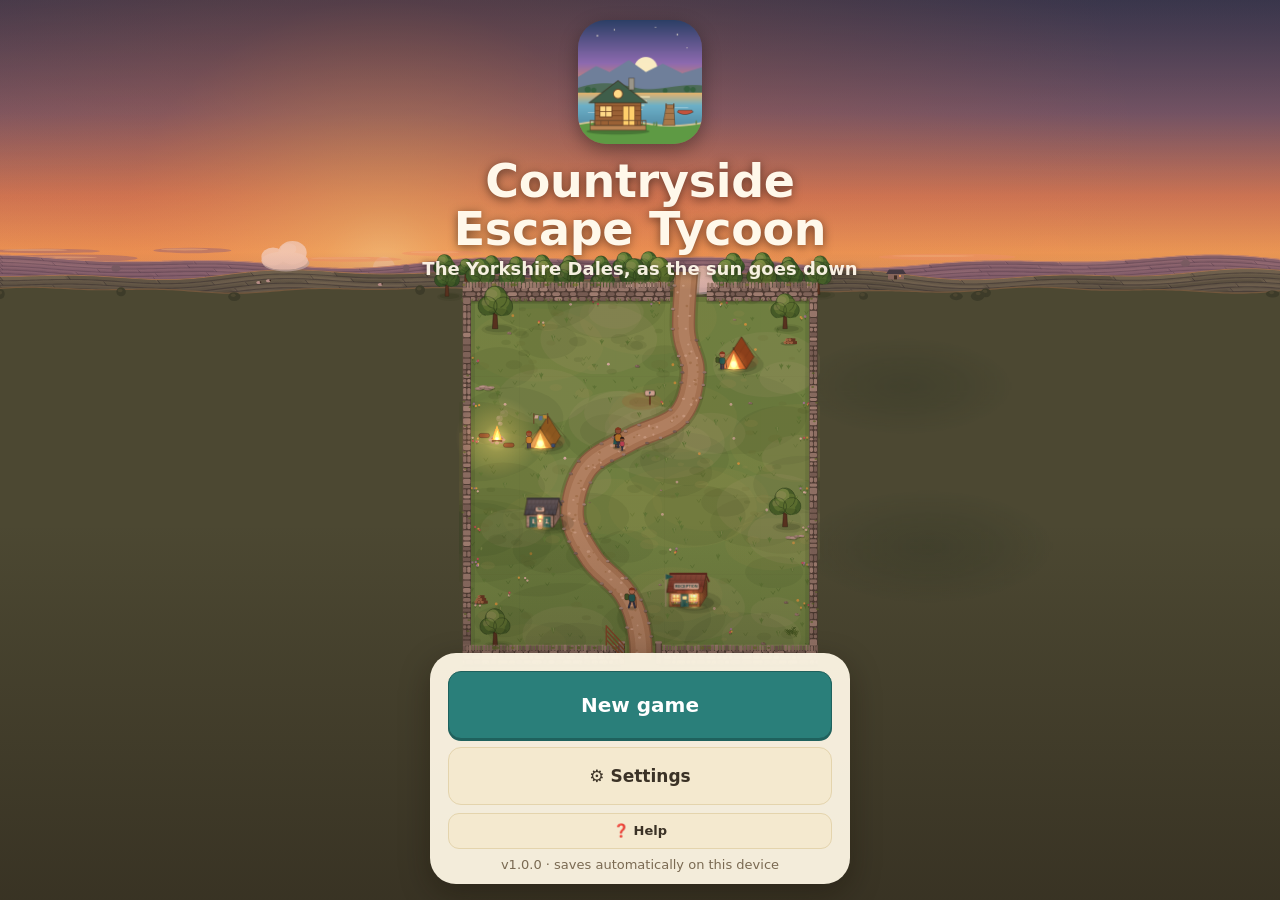
==== commit 8d6d8cf0: "Playtest: building info strip (7315c58)" ====
--- a/index.html
+++ b/index.html
@@ -12,8 +12,8 @@
 <link rel="icon" type="image/png" href="./icon-180.png">
 <link rel="manifest" href="./manifest.webmanifest">
 <title>Countryside Escape Tycoon</title>
-  <script type="module" crossorigin src="./assets/index-DtQeAT13.js"></script>
-  <link rel="stylesheet" crossorigin href="./assets/index-ub-UO_qA.css">
+  <script type="module" crossorigin src="./assets/index-BkaPheRd.js"></script>
+  <link rel="stylesheet" crossorigin href="./assets/index-fByfn6Iz.css">
 </head>
 <body>
 <canvas id="game"></canvas>
@@ -67,6 +67,7 @@
 </div>
 <div id="info" class="card" hidden></div>
 
+<div id="bInfo" hidden aria-live="polite"><canvas id="bInfoIc" width="88" height="72" aria-hidden="true"></canvas><div id="bInfoTxt"></div><button id="bInfoX" aria-label="Close building info">✕</button></div>
 <div id="bar">
   <div class="head">
     <div id="tools">
--- a/assets/index-fByfn6Iz.css
+++ b/assets/index-fByfn6Iz.css
@@ -0,0 +1 @@
+:root{--cream:#fbf4e2;--cream2:#f4e9cf;--card:#fffaf0;--ink:#3b3226;--ink2:#7a6a52;--teal:#2a7f7a;--teal-d:#1f615d;--teal-l:#d9eeea;--red:#c4533d;--red-l:#f8e1da;--green:#4f9a3a;--green-l:#e3f1d8;--gold:#e3a72f;--line:#e4d4ad;--sat:env(safe-area-inset-top,0px);--sab:env(safe-area-inset-bottom,0px);--side:0px}*{box-sizing:border-box;-webkit-tap-highlight-color:transparent;-webkit-user-select:none;user-select:none;-webkit-touch-callout:none}html,body{height:100%;color:var(--ink);touch-action:none;overscroll-behavior:none;background:#7fb35f;margin:0;font-family:ui-rounded,SF Pro Rounded,Nunito,Avenir Next,-apple-system,system-ui,BlinkMacSystemFont,Segoe UI,Roboto,Noto Sans,Ubuntu,Cantarell,Helvetica Neue,sans-serif;overflow:hidden}button{font:inherit;color:inherit;cursor:pointer;background:0 0;border:0;padding:0}[hidden]{display:none!important}#game{width:100%;height:100%;display:block;position:fixed;top:0;left:0}#top{left:8px;right:calc(8px + var(--side));top:calc(var(--sat) + 8px);background:var(--cream);max-width:560px;box-shadow:0 3px 0 var(--line),0 6px 14px #3c2d142e;border-radius:18px;margin:0 auto;padding:8px 10px 9px;position:fixed}.row{align-items:center;gap:6px;display:flex}.money{white-space:nowrap;letter-spacing:-.2px;align-items:center;gap:7px;min-width:0;min-height:36px;font-size:23px;font-weight:800;transition:color .2s;display:flex;overflow:hidden}.money.flash{color:var(--red)}.money.gain{color:var(--green)}.money.neg{color:var(--red)}.spacer{flex:1}.pill{background:var(--cream2);white-space:nowrap;font-variant-numeric:tabular-nums;border-radius:999px;align-items:center;gap:5px;padding:5px 10px 5px 7px;font-size:14px;font-weight:700;display:flex}.iconbtn{background:var(--teal);width:38px;height:38px;box-shadow:0 2px 0 var(--teal-d);border-radius:12px;flex:none;justify-content:center;align-items:center;display:flex}.stats{gap:5px;margin-top:7px}.stat{background:var(--card);border:1.5px solid var(--line);white-space:nowrap;font-variant-numeric:tabular-nums;border-radius:12px;flex:1;justify-content:center;align-items:center;gap:5px;min-width:0;height:36px;font-size:15px;font-weight:800;display:flex}.stat.bad{background:var(--red-l);border-color:#ecc0b4}#goal{max-width:calc(100% - 32px - var(--side));color:var(--ink);white-space:nowrap;background:#fbf4e2f0;border-radius:999px;align-items:center;gap:5px;min-height:30px;padding:5px 12px 5px 9px;font-size:12.5px;font-weight:700;display:flex;position:fixed;top:0;left:16px;box-shadow:0 2px 6px #3c2d1426}#goal .ok{color:var(--green)}#goal .no{color:var(--ink2)}#paused{right:calc(16px + var(--side));background:var(--ink);color:#fff;letter-spacing:.5px;pointer-events:none;border-radius:999px;padding:5px 11px;font-size:12.5px;font-weight:800;position:fixed;top:0}#bar{left:0;right:var(--side);background:var(--cream);max-width:600px;padding:7px 8px max(8px, calc(var(--sab) * .6));box-shadow:0 -3px 0 var(--line),0 -6px 16px #3c2d1429;border-radius:22px 22px 0 0;margin:0 auto;position:fixed;bottom:0}.head{align-items:center;gap:6px;min-height:44px;padding:0 2px 6px;display:flex}#tools{flex:1;gap:4px;display:flex}.tool{background:var(--card);border:1.5px solid var(--line);width:56px;height:44px;color:var(--teal-d);border-radius:12px;flex-direction:column;justify-content:center;align-items:center;gap:1px;font-size:10.5px;font-weight:800;display:flex}.tool.on{background:var(--teal-l);border-color:var(--teal)}#hint{color:var(--ink2);flex:1;font-size:14px;font-weight:700;line-height:1.2}#hint b{color:var(--teal-d)}#cancel{background:var(--teal);color:#fff;height:40px;box-shadow:0 2px 0 var(--teal-d);border-radius:12px;padding:0 14px;font-size:15px;font-weight:800}.speed{background:var(--cream2);border-radius:12px;gap:2px;padding:3px;display:flex}.speed button{width:38px;height:38px;color:var(--ink2);border-radius:9px;justify-content:center;align-items:center;font-size:15px;font-weight:800;display:flex}.speed button.on{background:var(--teal);color:#fff;box-shadow:0 2px 0 var(--teal-d)}.builds{gap:6px;display:flex}.b{background:var(--card);border:2px solid var(--line);min-width:0;max-width:140px;height:90px;box-shadow:0 3px 0 var(--line);border-radius:15px;flex-direction:column;flex:1;justify-content:space-between;align-items:center;gap:1px;padding:3px 2px 5px;transition:transform 80ms;display:flex;position:relative}.b:active{box-shadow:0 1px 0 var(--line);transform:translateY(2px)}.b canvas{width:57px;height:42px;display:block}.b .nm{text-align:center;white-space:nowrap;letter-spacing:-.1px;max-width:100%;height:15px;font-size:12px;font-weight:800;line-height:15px;display:block}.b .pr{color:var(--teal-d);background:var(--teal-l);white-space:nowrap;border-radius:999px;max-width:calc(100% - 6px);padding:0 7px;font-size:12.5px;font-weight:800;line-height:17px}.b.sel{border-color:var(--teal);box-shadow:0 3px 0 var(--teal-d);background:#eef8f5}.b.poor .pr{color:var(--red);background:var(--red-l)}.b.poor canvas{opacity:.55}.b[hidden]{display:none}.builds{justify-content:center}#cats{gap:6px;margin:0 2px 6px;display:flex}#cats button{background:var(--cream2);height:36px;color:var(--ink2);border-radius:11px;flex:1;font-size:14px;font-weight:800;position:relative}#cats button.on{background:var(--card);color:var(--teal-d);box-shadow:inset 0 0 0 2px var(--teal)}#cats .dot{background:var(--red);width:9px;height:9px;box-shadow:0 0 0 2px var(--cream2);border-radius:50%;display:none;position:absolute;top:5px;right:8px}#cats button.hasnew .dot{display:block}.b .new{background:var(--red);color:#fff;letter-spacing:.4px;border-radius:999px;padding:1px 6px;font-size:10px;font-weight:900;display:none;position:absolute;top:-7px;right:-4px}.b.isnew .new{display:block}.b.locked{background:var(--cream2);box-shadow:none;border-style:dashed}.b.locked canvas{opacity:.35;filter:none}.b.locked .nm{color:var(--ink2);opacity:.8}.b.locked .pr,.b.locked.poor .pr{color:var(--ink2);background:#3b2e1e14;padding:0 6px;font-size:11.5px}.b .lk{background:var(--card);width:22px;height:22px;color:var(--ink2);box-shadow:0 1px 0 var(--line);border-radius:50%;justify-content:center;align-items:center;display:none;position:absolute;top:13px;left:50%;transform:translate(-50%)}.b .lk svg{width:12px;height:12px;display:block}.b.locked .lk{display:flex}#confirm{filter:none;gap:6px;display:flex;position:fixed;top:0;left:0;transform:translate(-50%,-100%)}#confirm button{border-radius:14px;height:46px;font-size:17px;font-weight:800;box-shadow:0 3px #0000002e,0 4px 10px #281e0a40}#cfNo{background:var(--card);width:46px;color:var(--ink2);border:2px solid var(--line)}#cfYes{background:var(--green);color:#fff;white-space:nowrap;border:2px solid #3d7c2c;padding:0 14px}.card{left:10px;right:calc(10px + var(--side));background:var(--card);border:2px solid var(--line);border-radius:18px;max-width:520px;margin:0 auto;padding:12px 14px;font-size:14px;line-height:1.35;position:fixed;box-shadow:0 6px 18px #3c2d1438}.card h3{align-items:center;gap:8px;margin:0 0 4px;font-size:17px;display:flex}.card .sub{color:var(--ink2);font-weight:600}.card .btns{gap:8px;margin-top:10px;display:flex}.btn{background:var(--cream2);border:1.5px solid var(--line);border-radius:13px;flex:1;height:44px;font-size:15px;font-weight:800}.btn.primary{background:var(--teal);color:#fff;border-color:var(--teal-d);box-shadow:0 2px 0 var(--teal-d)}.btn.danger{background:var(--red-l);color:var(--red);border-color:#ecc0b4}.btn.danger.armed{background:var(--red);color:#fff}.fl{flex-wrap:wrap;gap:4px;margin-top:6px;display:flex}.f{border-radius:999px;padding:2px 8px;font-size:12.5px;font-weight:700}.f.p{background:var(--green-l);color:#356b25}.f.n{background:var(--red-l);color:#a2402c}#sheet{background:var(--cream);max-width:600px;height:min(74vh,640px);padding-bottom:var(--sab);z-index:5;border-radius:22px 22px 0 0;flex-direction:column;margin:0 auto;display:flex;position:fixed;bottom:0;left:0;right:0;box-shadow:0 -6px 22px #281e0a4d}.sheet-head{border-bottom:1.5px solid var(--line);align-items:center;gap:6px;padding:10px 10px 8px;display:flex}.tabs{background:var(--cream2);border-radius:13px;flex:1;gap:4px;padding:3px;display:flex}.tabs button{height:38px;color:var(--ink2);border-radius:10px;flex:1;font-size:14px;font-weight:800}.tabs button.on{background:var(--card);color:var(--teal-d);box-shadow:0 1px 3px #3c2d142e}#sheetClose{background:var(--card);border:1.5px solid var(--line);width:42px;height:42px;color:var(--ink2);border-radius:12px;font-size:18px;font-weight:800}#sheetBody{-webkit-overflow-scrolling:touch;touch-action:pan-y;flex:1;padding:12px 14px 20px;font-size:14.5px;line-height:1.4;overflow-y:auto}.sec{background:var(--card);border:1.5px solid var(--line);border-radius:15px;margin-bottom:10px;padding:10px 12px}.sec h4{text-transform:uppercase;letter-spacing:.6px;color:var(--ink2);margin:0 0 6px;font-size:13px}.li{font-variant-numeric:tabular-nums;justify-content:space-between;gap:8px;padding:2px 0;display:flex}.li.tot{border-top:1.5px dashed var(--line);margin-top:4px;padding-top:5px;font-weight:800}.pos{color:#3d7c2c;font-weight:800}.neg{color:var(--red);font-weight:800}.muted{color:var(--ink2)}.tip{background:var(--teal-l);color:var(--teal-d);border-radius:12px;margin-top:6px;padding:8px 10px;font-size:13.5px;font-weight:700}.tip.warn{color:#7a5410;background:#fbecc9}.chart{align-items:flex-end;gap:5px;height:84px;padding-top:6px;display:flex}.chart .c{height:100%;color:var(--ink2);flex-direction:column;flex:1;justify-content:flex-end;align-items:center;font-size:10.5px;font-weight:700;display:flex}.chart .bar{border-radius:5px 5px 2px 2px;width:100%;min-height:2px}.hb{background:#e9dfc6;border-radius:5px;height:9px;margin:4px 0 2px;overflow:hidden}.hb i{background:#6ab04c;border-radius:5px;height:100%;display:block}.rv{border-top:1px solid var(--line);padding:6px 0}.rv:first-of-type{border-top:0}.stars{color:var(--gold);letter-spacing:1px;font-size:14px}input[type=range]{width:100%;height:36px;accent-color:var(--teal);touch-action:pan-x}.pricebig{color:var(--teal-d);font-size:22px;font-weight:800}.goalrow{align-items:center;gap:8px;padding:6px 0;display:flex}.goalrow .ck{background:var(--cream2);width:26px;height:26px;color:var(--ink2);border-radius:50%;flex:none;justify-content:center;align-items:center;font-weight:900;display:flex}.goalrow .ck.ok{background:var(--green);color:#fff}.objrow{opacity:.6;align-items:flex-start;gap:9px;padding:6px 0;display:flex}.objrow.now,.objrow.done{opacity:1}.objrow .ck{background:var(--cream2);width:24px;height:24px;color:var(--ink2);border-radius:50%;flex:none;justify-content:center;align-items:center;font-size:13px;font-weight:900;display:flex}.objrow.now .ck{background:var(--teal);color:#fff}.objrow .ck.ok{background:var(--green);color:#fff}#goal b.on{background:var(--teal);color:#fff;border-radius:999px;margin-right:2px;padding:0 6px;font-size:11.5px}.upg{background:#f3f8ef;border:1.5px solid #cfe3c3;border-radius:12px;align-items:center;gap:8px;margin-top:8px;padding:8px;font-size:13.5px;line-height:1.3;display:flex}.upg .btn{white-space:nowrap;flex:none;height:44px;padding:0 12px}.btn.primary.poor{box-shadow:none;background:#9fb9b6;border-color:#88a19e}.badge{color:#7a5a1c;background:#f6e3a6;border-radius:999px;padding:2px 8px;font-size:11.5px;font-weight:800}.ul{background:var(--card);border:1.5px solid var(--line);border-radius:14px;margin:6px 0;padding:8px 10px;font-size:14.5px}.ul .trade{color:var(--ink2);margin-top:4px;font-size:13.5px}.obt{color:var(--ink);font-size:17px;font-weight:800;margin-top:-4px!important}.nextobj{background:var(--teal-l);border-radius:14px;margin-top:10px;padding:8px 10px;font-size:14.5px}.confetti{height:0;position:relative}.confetti i{opacity:0;border-radius:2px;width:7px;height:11px;animation:1.8s ease-out forwards conf;position:absolute;top:-10px}.confetti i:nth-child(3n){background:#e0607e}.confetti i:nth-child(3n+1){background:#f2c14e}.confetti i:nth-child(3n+2){background:#3a9a91}.confetti i:first-child{animation-delay:0s;left:3%}.confetti i:nth-child(2){animation-delay:80ms;left:10%}.confetti i:nth-child(3){animation-delay:.16s;left:17%}.confetti i:nth-child(4){animation-delay:.24s;left:24%}.confetti i:nth-child(5){animation-delay:.32s;left:31%}.confetti i:nth-child(6){animation-delay:0s;left:38%}.confetti i:nth-child(7){animation-delay:80ms;left:45%}.confetti i:nth-child(8){animation-delay:.16s;left:52%}.confetti i:nth-child(9){animation-delay:.24s;left:59%}.confetti i:nth-child(10){animation-delay:.32s;left:66%}.confetti i:nth-child(11){animation-delay:0s;left:73%}.confetti i:nth-child(12){animation-delay:80ms;left:80%}.confetti i:nth-child(13){animation-delay:.16s;left:87%}.confetti i:nth-child(14){animation-delay:.24s;left:94%}@keyframes conf{0%{opacity:1;transform:translateY(0)rotate(0)}to{opacity:0;transform:translateY(160px)rotate(300deg)}}@media (prefers-reduced-motion:reduce){.confetti,.burst{display:none}}#modal{z-index:30;background:#28201473;justify-content:center;align-items:center;padding:18px;display:flex;position:fixed;top:0;bottom:0;left:0;right:0}.mcard{background:var(--cream);border-radius:22px;width:100%;max-width:400px;max-height:88vh;padding:18px 18px 16px;font-size:15.5px;line-height:1.45;overflow-y:auto;box-shadow:0 10px 30px #140f0559}.mcard h2{color:var(--teal-d);margin:0 0 8px;font-size:22px}.mcard p{margin:6px 0}.mcard .btns{flex-direction:column;gap:8px;margin-top:14px;display:flex}.mcard .btn{flex:none;height:48px}.mcard canvas{margin:4px auto 8px;display:block}.dots{justify-content:center;gap:6px;margin-top:10px;display:flex}.dots i{background:var(--line);border-radius:50%;width:8px;height:8px}.dots i.on{background:var(--teal)}.steps{gap:8px;display:flex}#toast{left:calc((100% - var(--side)) / 2);width:max-content;max-width:min(calc(100% - 28px - var(--side)),480px);background:var(--ink);color:#fff8ea;opacity:0;pointer-events:none;z-index:20;border-radius:16px;align-items:center;gap:9px;padding:10px 14px;font-size:14.5px;font-weight:700;line-height:1.3;transition:opacity .2s,transform .2s;display:flex;position:fixed;bottom:0;transform:translate(-50%,10px);box-shadow:0 6px 16px #1e140a4d}#toast.show{opacity:1;transform:translate(-50%)}#toast .ti{border-radius:50%;flex:none;justify-content:center;align-items:center;width:26px;height:26px;font-size:15px;font-weight:900;display:flex}#toast.warn .ti{color:var(--ink);background:#f2b84b}#toast.ok .ti{color:#fff;background:#6ab04c}#toast.info .ti{background:var(--teal);color:#fff}body.wide{--side:380px}@media (max-width:900px){body.wide{--side:340px}body.wide #sheet{width:340px!important}}body.wide #sheet{width:380px;max-width:none;height:auto;padding-top:var(--sat);border-radius:0;margin:0;top:0;bottom:0;left:auto;right:0;box-shadow:-4px 0 18px #281e0a2e}body.wide #sheetClose,body.wide #tools{display:none}body.wide #bar,body.wide #top{max-width:640px}#fields{background:#fbf4e2f0;border-radius:999px;gap:2px;padding:3px;display:flex;position:fixed;transform:translate(-50%);box-shadow:0 2px 6px #3c2d142e}#fields button{height:32px;color:var(--ink2);white-space:nowrap;border-radius:999px;padding:0 13px;font-size:13.5px;font-weight:800}#fields button.on{background:var(--teal);color:#fff}#fields button i{background:var(--red);color:#fff;vertical-align:1px;border-radius:999px;margin-left:3px;padding:1px 6px;font-size:10.5px;font-style:normal;font-weight:900}#buyCard{max-width:none;margin:0;padding:12px 14px;font-size:14px;line-height:1.35;position:fixed;right:auto}#buyCard h3{margin:0 0 4px;font-size:17px}#buyCard p{margin:0 0 8px}#buyCard .row2{justify-content:space-between;align-items:center;gap:10px;display:flex}#buyCard .pricebig{font-size:22px}#buyCard .sub{margin-top:6px;font-size:12.5px}.iconbtn.snd{background:var(--cream2);box-shadow:0 2px 0 var(--line)}.iconbtn.snd svg path,.iconbtn.snd svg g{stroke:var(--teal-d)}.iconbtn.snd svg path:first-child{fill:var(--teal-d);stroke:none}.iconbtn.snd .x{display:none}.iconbtn.snd.off .x{display:block}.iconbtn.snd.off .waves{display:none}.iconbtn.snd.off svg path:first-child{fill:var(--ink2)}body.isPaused #goal{max-width:calc(100% - 128px - var(--side))}#goal{overflow:hidden}#buyCard .req{background:var(--cream2);border-radius:12px;margin:0 0 9px;padding:8px 10px;font-size:13.5px}#buyCard .req.ok{color:var(--green);background:#e3f1dc}#buyCard .req .sub{margin:3px 0 2px;font-size:12.5px}#buyCard .rq{justify-content:space-between;margin-top:6px;font-size:13px;display:flex}.pbar{background:#3c2d1421;border-radius:9px;height:7px;margin-top:3px;overflow:hidden}.pbar i{background:var(--teal);border-radius:9px;height:100%;display:block}#fields button i.lk{background:0 0;padding:0;font-size:12px}#fields button i.go{background:var(--green)}#fields button.pulse{animation:1.6s ease-in-out infinite fpulse}@keyframes fpulse{0%,to{box-shadow:0 0 #3d7c2c00}50%{box-shadow:0 0 0 4px #3d7c2c59}}.forsale{background:var(--cream2);border-radius:14px;margin:8px 0;padding:10px 12px;font-size:14px;line-height:1.4}.fsTabs{background:#fff;border-radius:999px;gap:2px;width:max-content;margin-bottom:6px;padding:2px;font-size:12.5px;font-weight:800;display:flex}.fsTabs span{color:var(--ink2);border-radius:999px;padding:4px 10px}.fsTabs span.on{background:var(--teal);color:#fff}.fsTabs i{background:var(--green);color:#fff;border-radius:999px;margin-left:3px;padding:1px 5px;font-size:10px;font-style:normal}.modes{grid-template-columns:1fr 1fr;gap:6px;margin:6px 0 12px;display:grid}.modes .seg{font:inherit;border:2px solid var(--cream2);color:var(--ink);background:#fff;border-radius:12px;min-height:44px;padding:10px 8px;font-size:14px;font-weight:700}.modes .seg.on{border-color:var(--teal);background:var(--teal-l);color:var(--teal-d)}.vol{grid-template-columns:118px 1fr 44px;align-items:center;gap:8px;margin:6px 0;font-size:14px;font-weight:700;display:grid}.vol b{text-align:right;color:var(--ink2);font-size:13px}.vol input{width:100%;accent-color:var(--teal);height:28px}.vol.dim{opacity:.4}#zoom{z-index:3;flex-direction:column;gap:6px;display:flex;position:fixed}#zoom button{width:40px;height:40px;color:var(--teal-d);background:#fbf4e2f0;border-radius:12px;font-size:24px;font-weight:900;line-height:1;box-shadow:0 2px 6px #3c2d1433}#zoom button:disabled{color:#c2b79c;background:#fbf4e2cc}#toast{z-index:20;max-width:min(calc(100% - 28px - var(--side)),400px);border-radius:14px;gap:8px;padding:7px 12px;font-size:13.5px}#toast .ti{width:22px;height:22px;font-size:13px}#goal .season{margin-left:6px;font-size:13px}.award{text-align:center;margin:4px 0;font-size:58px;line-height:1.1;position:relative}.burst{pointer-events:none;width:0;height:0;position:absolute;top:50%;left:50%}.burst i{color:#f2c14e;text-shadow:0 0 4px #fff0b4e6;opacity:0;font-size:15px;font-style:normal;animation:1.6s cubic-bezier(.2,.7,.3,1) .15s forwards burst;position:absolute;top:-9px;left:-7px}.burst i:first-child{--a:0deg;animation-delay:.15s}.burst i:nth-child(2){--a:36deg;animation-delay:.22s}.burst i:nth-child(3){--a:72deg;animation-delay:.29s}.burst i:nth-child(4){--a:108deg;animation-delay:.15s}.burst i:nth-child(5){--a:144deg;animation-delay:.22s}.burst i:nth-child(6){--a:180deg;animation-delay:.29s}.burst i:nth-child(7){--a:216deg;animation-delay:.15s}.burst i:nth-child(8){--a:252deg;animation-delay:.22s}.burst i:nth-child(9){--a:288deg;animation-delay:.29s}.burst i:nth-child(10){--a:324deg;animation-delay:.15s}.burst i:nth-child(2n){color:#fffaf0;font-size:11px}@keyframes burst{0%{opacity:0;transform:rotate(var(--a)) translateY(0) scale(.4)}25%{opacity:1}to{opacity:0;transform:rotate(var(--a)) translateY(-62px) scale(1)}}.reduce-motion .confetti,.reduce-motion .burst{display:none}.reduce-motion *,.reduce-motion :before,.reduce-motion :after{scroll-behavior:auto!important;transition-duration:.01ms!important;animation-duration:.01ms!important;animation-iteration-count:1!important}.awl{border-top:1px solid var(--line);align-items:flex-start;gap:8px;padding:7px 0;display:flex}.awl .ic{text-align:center;flex:none;width:30px;font-size:24px}.awl.won .ic{filter:none}.awl:not(.won) .ic{opacity:.55}@media (max-height:700px){.stats{margin-top:5px}.stat{height:32px;font-size:14px}.money{min-height:32px;font-size:21px}.iconbtn{width:34px;height:34px}.head{min-height:42px;padding-bottom:5px}#cats{margin-bottom:5px}#cats button{height:34px;font-size:13px}.b{height:80px}.b canvas{width:46px;height:34px}.b .nm{height:14px;font-size:11.5px;line-height:14px}.b .pr{font-size:12px;line-height:16px}.b .lk{top:9px}}#fields button.siteschip{color:var(--teal);background:#2a7f7a1f}#fields button.siteschip.pulse{animation:1.6s ease-in-out infinite fpulse}.sites{flex-direction:column;gap:10px;margin:8px 0 4px;display:flex}.site{background:#fffaf0;border:2px solid #7a6a522e;border-radius:14px;padding:10px 12px}.site.here{border-color:var(--teal)}.site.forsale{border-color:var(--green)}.site.locked{opacity:.72}.site .sh{align-items:center;gap:10px;margin-bottom:4px;display:flex}.site .si{font-size:28px;line-height:1}.site .btn.big{width:100%;height:52px;margin-top:8px;font-size:16px}.site .herebadge{text-align:center;color:var(--teal);background:#2a7f7a1a;border-radius:12px;margin-top:8px;padding:10px 0;font-size:14px;font-weight:800}.site .req .rq{justify-content:space-between;gap:8px;padding:2px 0;font-size:13.5px;display:flex}#sheetBody{padding-bottom:calc(var(--sab) + 72px)}body.wide #sheetBody{padding-bottom:20px}.imp{border-top:1px solid var(--line);align-items:center;gap:8px;padding:7px 0;font-size:14px;display:flex}.imp .ic{text-align:center;flex:none;width:30px;font-size:22px}.imp .btn{flex:none;min-width:76px}.imp.done .ic{opacity:.9}.fptitle{text-align:center;background:linear-gradient(#fbf1d6,#f3e2b6);border:1px solid #d9c18a;border-radius:12px;flex-direction:column;align-items:center;gap:1px;padding:8px 10px;display:flex}.fptitle .muted{text-transform:uppercase;letter-spacing:.06em;font-size:11.5px}.fptitle b{color:#6b4a1c;font-size:16px}.fpg{border-top:1px solid var(--line);gap:8px;padding:7px 0;font-size:14px;display:flex}.fpg .ic{text-align:center;flex:none;width:30px;font-size:22px}.fpg.won .ic{filter:saturate(1.2)}.fpdots{vertical-align:middle;gap:3px;margin-left:2px;display:inline-flex}.fpdots i{background:#e2d8c3;border:1px solid #c9b994;border-radius:50%;width:8px;height:8px}.fpdots i.on{background:#e0a630;border-color:#b07d16}.shelf{background:linear-gradient(#f6eedb 0 82%,#a87b4c 82% 88%,#8a6038 88%);border-radius:10px;grid-template-columns:repeat(3,1fr);gap:6px;margin:4px 0;padding:8px 6px 10px;display:grid}.plaque{text-align:center;background:#efe6d2;border:1px dashed #cdbf9f;border-radius:9px;flex-direction:column;align-items:center;gap:2px;min-height:58px;padding:6px 4px;display:flex}.plaque span{color:#b9ab8b;font-size:22px;line-height:1.1}.plaque small{color:#8f8268;font-size:10.5px;line-height:1.2}.plaque.won{background:linear-gradient(#8a5a2b,#6e4520);border:1px solid #5a3818;box-shadow:inset 0 0 0 2px #c99a4a}.plaque.won small{color:#f6e3b4;font-weight:700}.confetti.big i{animation-duration:2.6s}.btn.small{border-radius:11px;height:36px;padding:0 10px;font-size:13.5px}.btn.small.poor{opacity:.6}.setrow{border-bottom:1px solid var(--line);text-align:left;justify-content:space-between;align-items:center;gap:12px;padding:10px 2px;font-size:14.5px;display:flex}.setrow:last-of-type{border-bottom:0}.setrow small{margin-top:2px;font-size:12.5px;line-height:1.35;display:inline-block}.setrow .btn.small{flex:none;min-width:74px}.setrow .btn[disabled]{opacity:.5}html{-webkit-text-size-adjust:100%;-moz-text-size-adjust:100%;text-size-adjust:100%}#rotate{display:none}@media (orientation:landscape) and (max-height:500px){#rotate{z-index:100;text-align:center;background:var(--cream);color:var(--ink);justify-content:center;align-items:center;padding:20px;font-size:16px;line-height:1.4;display:flex;position:fixed;top:0;bottom:0;left:0;right:0}#rotate b{color:var(--teal-d);font-size:20px}#rotate .ri{margin-bottom:10px;font-size:44px}}#title{z-index:25;padding:calc(var(--sat) + 20px) 18px calc(var(--sab) + 16px);pointer-events:none;background:linear-gradient(#241a2c6b,#241a2c00 32%,#1e161000 58%,#1e16106b);flex-direction:column;justify-content:space-between;align-items:center;display:flex;position:fixed;top:0;bottom:0;left:0;right:0}.tTop{text-align:center;color:#fff8ea}.tLogo{border-radius:20px;width:84px;height:84px;margin:0 auto;display:block;box-shadow:0 6px 18px #00000059}#title h1{letter-spacing:-.3px;text-shadow:0 2px 10px #00000080;margin:10px 0 4px;font-size:30px;font-weight:900;line-height:1.04}.tTag{opacity:.95;text-shadow:0 1px 6px #0009;margin:0;font-size:14px;font-weight:700}.tCard{pointer-events:auto;background:#fbf4e2f5;border-radius:22px;width:100%;max-width:340px;padding:14px 14px 10px;box-shadow:0 10px 30px #140f0559}.tCard .btns{flex-direction:column;gap:8px;display:flex}.tCard .btn{flex-direction:column;flex:none;justify-content:center;align-items:center;height:50px;line-height:1.1;display:flex}.tCard .btn small{opacity:.88;margin-top:2px;font-size:12.5px;font-weight:700}.tCard .btn.cont{height:58px;font-size:17px}.tVer{text-align:center;color:var(--ink2);margin:8px 0 0;font-size:11.5px}body.titleOn #top,body.titleOn #bar,body.titleOn #goal,body.titleOn #paused,body.titleOn #fields,body.titleOn #zoom,body.titleOn #sheet,body.titleOn #info,body.titleOn #buyCard,body.titleOn #confirm,body.titleOn #toast,body.titleOn #tips,body.titleOn #previewBadge{visibility:hidden!important;pointer-events:none!important}@media (max-height:600px){.tLogo{border-radius:16px;width:64px;height:64px}#title h1{font-size:25px}.tCard .btn{height:44px}.tCard .btn.cont{height:52px}}#tips{left:calc((100% - var(--side)) / 2);width:max-content;max-width:min(calc(100% - 24px - var(--side)),420px);background:var(--teal-d);color:#fff;z-index:19;pointer-events:none;border:2px solid #ffffff2e;border-radius:16px;padding:10px 12px 8px 14px;font-size:14.5px;font-weight:700;line-height:1.32;position:fixed;transform:translate(-50%);box-shadow:0 6px 16px #14282659}#tips b{color:#ffe7a6}#tips .tipBtns{justify-content:flex-end;align-items:center;gap:10px;margin-top:5px;display:flex}#tips .tipBtns button{pointer-events:auto}#tipSkip{color:#cfe9e5;padding:4px 2px;font-size:12.5px;font-weight:800;text-decoration:underline}#tipOk{color:var(--teal-d);box-shadow:none;background:#fff;border-color:#fff}#tips.pop{animation:.35s ease-out tipPop}@keyframes tipPop{0%{opacity:.3;transform:translate(-50%,6px)}to{opacity:1;transform:translate(-50%)}}body.reduce-motion #tips.pop{animation:none}@media (min-width:700px) and (min-height:800px){.tLogo{border-radius:28px;width:124px;height:124px}#title h1{margin-top:14px;font-size:46px}.tTag{font-size:18px}.tCard{border-radius:26px;max-width:420px;padding:18px 18px 12px}.tCard .btn{height:58px;font-size:17px}.tCard .btn.cont{height:68px;font-size:20px}.tCard .btn small{font-size:14px}.tVer{font-size:13px}}@media (max-width:400px){.builds{gap:4px}.b{padding-left:1px;padding-right:1px}.b .nm{letter-spacing:-.25px}}#info .forsale{color:#8a3a2a;background:#fbe9e2;border-radius:11px;margin-top:7px;padding:6px 9px;font-size:13.5px;line-height:1.3}#info .btns .btn{padding:0 6px;line-height:1.15}.mcard .btnrow{gap:8px;display:flex}.mcard .btns .btnrow .btn{white-space:nowrap;flex:1 1 0;width:auto;min-width:0;padding:0 6px;font-size:14.5px}.saveline{text-align:center;margin:10px 0 0;font-size:13px}.faq{border-top:1.5px solid var(--line);margin-top:8px}.faq details{border-bottom:1.5px solid var(--line)}.faq summary{cursor:pointer;padding:9px 22px 9px 2px;font-size:14.5px;font-weight:800;list-style:none;position:relative}.faq summary::-webkit-details-marker{display:none}.faq summary:after{content:"+";color:var(--teal-d);font-size:19px;position:absolute;top:6px;right:4px}.faq details[open] summary:after{content:"−"}.faq .fa{padding:0 2px 10px;font-size:14px;line-height:1.42}.contact a,.faq a{color:var(--teal-d);word-break:break-word;font-weight:800}.statsBody .sec{margin-top:8px}.statsBody sup{color:var(--ink2);font-size:10px}.tCard .tRow{gap:6px;display:flex}.tCard .tRow .btn{white-space:nowrap;flex:1 1 0;min-width:0;height:36px;padding:0 4px;font-size:13px}.tCard .tRow #tRate{flex-grow:1.6}#oops{left:50%;bottom:calc(var(--sab) + 24px);z-index:200;background:var(--ink);color:#fff8ea;border-radius:16px;width:max-content;max-width:calc(100% - 28px);padding:12px 16px;font-size:15px;font-weight:700;line-height:1.3;position:fixed;transform:translate(-50%);box-shadow:0 6px 16px #1e140a4d}#oops b{color:#ffe7a6}#bInfo{left:8px;right:calc(var(--side) + 8px);z-index:4;pointer-events:none;background:var(--card);border:1.5px solid var(--line);max-width:584px;color:var(--ink2);border-radius:14px;align-items:flex-start;gap:7px;margin:0 auto;padding:6px 6px 6px 4px;font-size:12px;font-weight:700;line-height:1.27;animation:.16s ease-out bInfoIn;display:flex;position:fixed;box-shadow:0 4px 14px #3c2d1438}#bInfo[hidden]{display:none}#bInfoIc{flex:none;width:38px;height:31px;margin-top:1px}#bInfoTxt{flex:1;min-width:0}#bInfoTxt p{margin:0}#bInfoTxt p.h{color:var(--ink);font-size:13px}#bInfoTxt p.h b,#bInfoTxt b{color:var(--teal-d)}#bInfoTxt i{color:var(--ink2);font-weight:600}#bInfoTxt p.note{color:var(--ink)}body.wide #bInfo{max-width:624px}#bInfo.locked{background:var(--cream2)}#bInfoX[hidden]{display:none}#bInfoX{pointer-events:auto;width:28px;height:28px;color:var(--ink2);background:var(--cream2);border-radius:9px;flex:none;font-size:13px;font-weight:900}@keyframes bInfoIn{0%{opacity:0;transform:translateY(6px)}to{opacity:1;transform:none}}
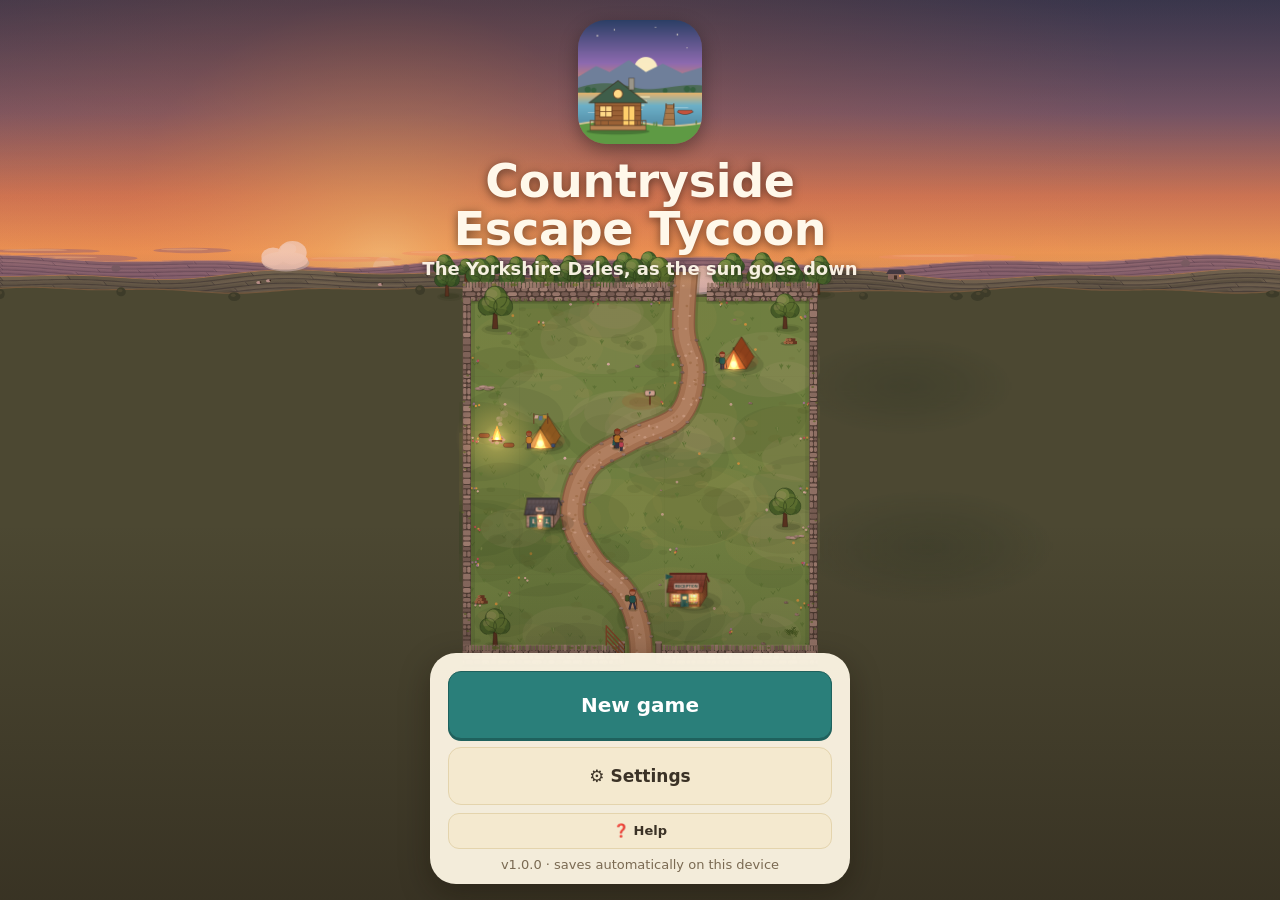
==== commit f0eeb0a6: "Playtest: New game tips with Skip tips; building card tap fix" ====
--- a/index.html
+++ b/index.html
@@ -12,8 +12,8 @@
 <link rel="icon" type="image/png" href="./icon-180.png">
 <link rel="manifest" href="./manifest.webmanifest">
 <title>Countryside Escape Tycoon</title>
-  <script type="module" crossorigin src="./assets/index-BkaPheRd.js"></script>
-  <link rel="stylesheet" crossorigin href="./assets/index-fByfn6Iz.css">
+  <script type="module" crossorigin src="./assets/index-S-g2nlrv.js"></script>
+  <link rel="stylesheet" crossorigin href="./assets/index-D_cHIvsl.css">
 </head>
 <body>
 <canvas id="game"></canvas>
--- a/assets/index-D_cHIvsl.css
+++ b/assets/index-D_cHIvsl.css
@@ -0,0 +1 @@
+:root{--cream:#fbf4e2;--cream2:#f4e9cf;--card:#fffaf0;--ink:#3b3226;--ink2:#7a6a52;--teal:#2a7f7a;--teal-d:#1f615d;--teal-l:#d9eeea;--red:#c4533d;--red-l:#f8e1da;--green:#4f9a3a;--green-l:#e3f1d8;--gold:#e3a72f;--line:#e4d4ad;--sat:env(safe-area-inset-top,0px);--sab:env(safe-area-inset-bottom,0px);--side:0px}*{box-sizing:border-box;-webkit-tap-highlight-color:transparent;-webkit-user-select:none;user-select:none;-webkit-touch-callout:none}html,body{height:100%;color:var(--ink);touch-action:none;overscroll-behavior:none;background:#7fb35f;margin:0;font-family:ui-rounded,SF Pro Rounded,Nunito,Avenir Next,-apple-system,system-ui,BlinkMacSystemFont,Segoe UI,Roboto,Noto Sans,Ubuntu,Cantarell,Helvetica Neue,sans-serif;overflow:hidden}button{font:inherit;color:inherit;cursor:pointer;background:0 0;border:0;padding:0}[hidden]{display:none!important}#game{width:100%;height:100%;display:block;position:fixed;top:0;left:0}#top{left:8px;right:calc(8px + var(--side));top:calc(var(--sat) + 8px);background:var(--cream);max-width:560px;box-shadow:0 3px 0 var(--line),0 6px 14px #3c2d142e;border-radius:18px;margin:0 auto;padding:8px 10px 9px;position:fixed}.row{align-items:center;gap:6px;display:flex}.money{white-space:nowrap;letter-spacing:-.2px;align-items:center;gap:7px;min-width:0;min-height:36px;font-size:23px;font-weight:800;transition:color .2s;display:flex;overflow:hidden}.money.flash{color:var(--red)}.money.gain{color:var(--green)}.money.neg{color:var(--red)}.spacer{flex:1}.pill{background:var(--cream2);white-space:nowrap;font-variant-numeric:tabular-nums;border-radius:999px;align-items:center;gap:5px;padding:5px 10px 5px 7px;font-size:14px;font-weight:700;display:flex}.iconbtn{background:var(--teal);width:38px;height:38px;box-shadow:0 2px 0 var(--teal-d);border-radius:12px;flex:none;justify-content:center;align-items:center;display:flex}.stats{gap:5px;margin-top:7px}.stat{background:var(--card);border:1.5px solid var(--line);white-space:nowrap;font-variant-numeric:tabular-nums;border-radius:12px;flex:1;justify-content:center;align-items:center;gap:5px;min-width:0;height:36px;font-size:15px;font-weight:800;display:flex}.stat.bad{background:var(--red-l);border-color:#ecc0b4}#goal{max-width:calc(100% - 32px - var(--side));color:var(--ink);white-space:nowrap;background:#fbf4e2f0;border-radius:999px;align-items:center;gap:5px;min-height:30px;padding:5px 12px 5px 9px;font-size:12.5px;font-weight:700;display:flex;position:fixed;top:0;left:16px;box-shadow:0 2px 6px #3c2d1426}#goal .ok{color:var(--green)}#goal .no{color:var(--ink2)}#paused{right:calc(16px + var(--side));background:var(--ink);color:#fff;letter-spacing:.5px;pointer-events:none;border-radius:999px;padding:5px 11px;font-size:12.5px;font-weight:800;position:fixed;top:0}#bar{left:0;right:var(--side);background:var(--cream);max-width:600px;padding:7px 8px max(8px, calc(var(--sab) * .6));box-shadow:0 -3px 0 var(--line),0 -6px 16px #3c2d1429;border-radius:22px 22px 0 0;margin:0 auto;position:fixed;bottom:0}.head{align-items:center;gap:6px;min-height:44px;padding:0 2px 6px;display:flex}#tools{flex:1;gap:4px;display:flex}.tool{background:var(--card);border:1.5px solid var(--line);width:56px;height:44px;color:var(--teal-d);border-radius:12px;flex-direction:column;justify-content:center;align-items:center;gap:1px;font-size:10.5px;font-weight:800;display:flex}.tool.on{background:var(--teal-l);border-color:var(--teal)}#hint{color:var(--ink2);flex:1;font-size:14px;font-weight:700;line-height:1.2}#hint b{color:var(--teal-d)}#cancel{background:var(--teal);color:#fff;height:40px;box-shadow:0 2px 0 var(--teal-d);border-radius:12px;padding:0 14px;font-size:15px;font-weight:800}.speed{background:var(--cream2);border-radius:12px;gap:2px;padding:3px;display:flex}.speed button{width:38px;height:38px;color:var(--ink2);border-radius:9px;justify-content:center;align-items:center;font-size:15px;font-weight:800;display:flex}.speed button.on{background:var(--teal);color:#fff;box-shadow:0 2px 0 var(--teal-d)}.builds{gap:6px;display:flex}.b{background:var(--card);border:2px solid var(--line);min-width:0;max-width:140px;height:90px;box-shadow:0 3px 0 var(--line);border-radius:15px;flex-direction:column;flex:1;justify-content:space-between;align-items:center;gap:1px;padding:3px 2px 5px;transition:transform 80ms;display:flex;position:relative}.b:active{box-shadow:0 1px 0 var(--line);transform:translateY(2px)}.b canvas{width:57px;height:42px;display:block}.b .nm{text-align:center;white-space:nowrap;letter-spacing:-.1px;max-width:100%;height:15px;font-size:12px;font-weight:800;line-height:15px;display:block}.b .pr{color:var(--teal-d);background:var(--teal-l);white-space:nowrap;border-radius:999px;max-width:calc(100% - 6px);padding:0 7px;font-size:12.5px;font-weight:800;line-height:17px}.b.sel{border-color:var(--teal);box-shadow:0 3px 0 var(--teal-d);background:#eef8f5}.b.poor .pr{color:var(--red);background:var(--red-l)}.b.poor canvas{opacity:.55}.b[hidden]{display:none}.builds{justify-content:center}#cats{gap:6px;margin:0 2px 6px;display:flex}#cats button{background:var(--cream2);height:36px;color:var(--ink2);border-radius:11px;flex:1;font-size:14px;font-weight:800;position:relative}#cats button.on{background:var(--card);color:var(--teal-d);box-shadow:inset 0 0 0 2px var(--teal)}#cats .dot{background:var(--red);width:9px;height:9px;box-shadow:0 0 0 2px var(--cream2);border-radius:50%;display:none;position:absolute;top:5px;right:8px}#cats button.hasnew .dot{display:block}.b .new{background:var(--red);color:#fff;letter-spacing:.4px;border-radius:999px;padding:1px 6px;font-size:10px;font-weight:900;display:none;position:absolute;top:-7px;right:-4px}.b.isnew .new{display:block}.b.locked{background:var(--cream2);box-shadow:none;border-style:dashed}.b.locked canvas{opacity:.35;filter:none}.b.locked .nm{color:var(--ink2);opacity:.8}.b.locked .pr,.b.locked.poor .pr{color:var(--ink2);background:#3b2e1e14;padding:0 6px;font-size:11.5px}.b .lk{background:var(--card);width:22px;height:22px;color:var(--ink2);box-shadow:0 1px 0 var(--line);border-radius:50%;justify-content:center;align-items:center;display:none;position:absolute;top:13px;left:50%;transform:translate(-50%)}.b .lk svg{width:12px;height:12px;display:block}.b.locked .lk{display:flex}#confirm{filter:none;gap:6px;display:flex;position:fixed;top:0;left:0;transform:translate(-50%,-100%)}#confirm button{border-radius:14px;height:46px;font-size:17px;font-weight:800;box-shadow:0 3px #0000002e,0 4px 10px #281e0a40}#cfNo{background:var(--card);width:46px;color:var(--ink2);border:2px solid var(--line)}#cfYes{background:var(--green);color:#fff;white-space:nowrap;border:2px solid #3d7c2c;padding:0 14px}.card{left:10px;right:calc(10px + var(--side));background:var(--card);border:2px solid var(--line);border-radius:18px;max-width:520px;margin:0 auto;padding:12px 14px;font-size:14px;line-height:1.35;position:fixed;box-shadow:0 6px 18px #3c2d1438}.card h3{align-items:center;gap:8px;margin:0 0 4px;font-size:17px;display:flex}.card .sub{color:var(--ink2);font-weight:600}.card .btns{gap:8px;margin-top:10px;display:flex}.btn{background:var(--cream2);border:1.5px solid var(--line);border-radius:13px;flex:1;height:44px;font-size:15px;font-weight:800}.btn.primary{background:var(--teal);color:#fff;border-color:var(--teal-d);box-shadow:0 2px 0 var(--teal-d)}.btn.danger{background:var(--red-l);color:var(--red);border-color:#ecc0b4}.btn.danger.armed{background:var(--red);color:#fff}.fl{flex-wrap:wrap;gap:4px;margin-top:6px;display:flex}.f{border-radius:999px;padding:2px 8px;font-size:12.5px;font-weight:700}.f.p{background:var(--green-l);color:#356b25}.f.n{background:var(--red-l);color:#a2402c}#sheet{background:var(--cream);max-width:600px;height:min(74vh,640px);padding-bottom:var(--sab);z-index:5;border-radius:22px 22px 0 0;flex-direction:column;margin:0 auto;display:flex;position:fixed;bottom:0;left:0;right:0;box-shadow:0 -6px 22px #281e0a4d}.sheet-head{border-bottom:1.5px solid var(--line);align-items:center;gap:6px;padding:10px 10px 8px;display:flex}.tabs{background:var(--cream2);border-radius:13px;flex:1;gap:4px;padding:3px;display:flex}.tabs button{height:38px;color:var(--ink2);border-radius:10px;flex:1;font-size:14px;font-weight:800}.tabs button.on{background:var(--card);color:var(--teal-d);box-shadow:0 1px 3px #3c2d142e}#sheetClose{background:var(--card);border:1.5px solid var(--line);width:42px;height:42px;color:var(--ink2);border-radius:12px;font-size:18px;font-weight:800}#sheetBody{-webkit-overflow-scrolling:touch;touch-action:pan-y;flex:1;padding:12px 14px 20px;font-size:14.5px;line-height:1.4;overflow-y:auto}.sec{background:var(--card);border:1.5px solid var(--line);border-radius:15px;margin-bottom:10px;padding:10px 12px}.sec h4{text-transform:uppercase;letter-spacing:.6px;color:var(--ink2);margin:0 0 6px;font-size:13px}.li{font-variant-numeric:tabular-nums;justify-content:space-between;gap:8px;padding:2px 0;display:flex}.li.tot{border-top:1.5px dashed var(--line);margin-top:4px;padding-top:5px;font-weight:800}.pos{color:#3d7c2c;font-weight:800}.neg{color:var(--red);font-weight:800}.muted{color:var(--ink2)}.tip{background:var(--teal-l);color:var(--teal-d);border-radius:12px;margin-top:6px;padding:8px 10px;font-size:13.5px;font-weight:700}.tip.warn{color:#7a5410;background:#fbecc9}.chart{align-items:flex-end;gap:5px;height:84px;padding-top:6px;display:flex}.chart .c{height:100%;color:var(--ink2);flex-direction:column;flex:1;justify-content:flex-end;align-items:center;font-size:10.5px;font-weight:700;display:flex}.chart .bar{border-radius:5px 5px 2px 2px;width:100%;min-height:2px}.hb{background:#e9dfc6;border-radius:5px;height:9px;margin:4px 0 2px;overflow:hidden}.hb i{background:#6ab04c;border-radius:5px;height:100%;display:block}.rv{border-top:1px solid var(--line);padding:6px 0}.rv:first-of-type{border-top:0}.stars{color:var(--gold);letter-spacing:1px;font-size:14px}input[type=range]{width:100%;height:36px;accent-color:var(--teal);touch-action:pan-x}.pricebig{color:var(--teal-d);font-size:22px;font-weight:800}.goalrow{align-items:center;gap:8px;padding:6px 0;display:flex}.goalrow .ck{background:var(--cream2);width:26px;height:26px;color:var(--ink2);border-radius:50%;flex:none;justify-content:center;align-items:center;font-weight:900;display:flex}.goalrow .ck.ok{background:var(--green);color:#fff}.objrow{opacity:.6;align-items:flex-start;gap:9px;padding:6px 0;display:flex}.objrow.now,.objrow.done{opacity:1}.objrow .ck{background:var(--cream2);width:24px;height:24px;color:var(--ink2);border-radius:50%;flex:none;justify-content:center;align-items:center;font-size:13px;font-weight:900;display:flex}.objrow.now .ck{background:var(--teal);color:#fff}.objrow .ck.ok{background:var(--green);color:#fff}#goal b.on{background:var(--teal);color:#fff;border-radius:999px;margin-right:2px;padding:0 6px;font-size:11.5px}.upg{background:#f3f8ef;border:1.5px solid #cfe3c3;border-radius:12px;align-items:center;gap:8px;margin-top:8px;padding:8px;font-size:13.5px;line-height:1.3;display:flex}.upg .btn{white-space:nowrap;flex:none;height:44px;padding:0 12px}.btn.primary.poor{box-shadow:none;background:#9fb9b6;border-color:#88a19e}.badge{color:#7a5a1c;background:#f6e3a6;border-radius:999px;padding:2px 8px;font-size:11.5px;font-weight:800}.ul{background:var(--card);border:1.5px solid var(--line);border-radius:14px;margin:6px 0;padding:8px 10px;font-size:14.5px}.ul .trade{color:var(--ink2);margin-top:4px;font-size:13.5px}.obt{color:var(--ink);font-size:17px;font-weight:800;margin-top:-4px!important}.nextobj{background:var(--teal-l);border-radius:14px;margin-top:10px;padding:8px 10px;font-size:14.5px}.confetti{height:0;position:relative}.confetti i{opacity:0;border-radius:2px;width:7px;height:11px;animation:1.8s ease-out forwards conf;position:absolute;top:-10px}.confetti i:nth-child(3n){background:#e0607e}.confetti i:nth-child(3n+1){background:#f2c14e}.confetti i:nth-child(3n+2){background:#3a9a91}.confetti i:first-child{animation-delay:0s;left:3%}.confetti i:nth-child(2){animation-delay:80ms;left:10%}.confetti i:nth-child(3){animation-delay:.16s;left:17%}.confetti i:nth-child(4){animation-delay:.24s;left:24%}.confetti i:nth-child(5){animation-delay:.32s;left:31%}.confetti i:nth-child(6){animation-delay:0s;left:38%}.confetti i:nth-child(7){animation-delay:80ms;left:45%}.confetti i:nth-child(8){animation-delay:.16s;left:52%}.confetti i:nth-child(9){animation-delay:.24s;left:59%}.confetti i:nth-child(10){animation-delay:.32s;left:66%}.confetti i:nth-child(11){animation-delay:0s;left:73%}.confetti i:nth-child(12){animation-delay:80ms;left:80%}.confetti i:nth-child(13){animation-delay:.16s;left:87%}.confetti i:nth-child(14){animation-delay:.24s;left:94%}@keyframes conf{0%{opacity:1;transform:translateY(0)rotate(0)}to{opacity:0;transform:translateY(160px)rotate(300deg)}}@media (prefers-reduced-motion:reduce){.confetti,.burst{display:none}}#modal{z-index:30;background:#28201473;justify-content:center;align-items:center;padding:18px;display:flex;position:fixed;top:0;bottom:0;left:0;right:0}.mcard{background:var(--cream);border-radius:22px;width:100%;max-width:400px;max-height:88vh;padding:18px 18px 16px;font-size:15.5px;line-height:1.45;overflow-y:auto;box-shadow:0 10px 30px #140f0559}.mcard h2{color:var(--teal-d);margin:0 0 8px;font-size:22px}.mcard p{margin:6px 0}.mcard .btns{flex-direction:column;gap:8px;margin-top:14px;display:flex}.mcard .btn{flex:none;height:48px}.mcard canvas{margin:4px auto 8px;display:block}.dots{justify-content:center;gap:6px;margin-top:10px;display:flex}.dots i{background:var(--line);border-radius:50%;width:8px;height:8px}.dots i.on{background:var(--teal)}.steps{gap:8px;display:flex}#toast{left:calc((100% - var(--side)) / 2);width:max-content;max-width:min(calc(100% - 28px - var(--side)),480px);background:var(--ink);color:#fff8ea;opacity:0;pointer-events:none;z-index:20;border-radius:16px;align-items:center;gap:9px;padding:10px 14px;font-size:14.5px;font-weight:700;line-height:1.3;transition:opacity .2s,transform .2s;display:flex;position:fixed;bottom:0;transform:translate(-50%,10px);box-shadow:0 6px 16px #1e140a4d}#toast.show{opacity:1;transform:translate(-50%)}#toast .ti{border-radius:50%;flex:none;justify-content:center;align-items:center;width:26px;height:26px;font-size:15px;font-weight:900;display:flex}#toast.warn .ti{color:var(--ink);background:#f2b84b}#toast.ok .ti{color:#fff;background:#6ab04c}#toast.info .ti{background:var(--teal);color:#fff}body.wide{--side:380px}@media (max-width:900px){body.wide{--side:340px}body.wide #sheet{width:340px!important}}body.wide #sheet{width:380px;max-width:none;height:auto;padding-top:var(--sat);border-radius:0;margin:0;top:0;bottom:0;left:auto;right:0;box-shadow:-4px 0 18px #281e0a2e}body.wide #sheetClose,body.wide #tools{display:none}body.wide #bar,body.wide #top{max-width:640px}#fields{background:#fbf4e2f0;border-radius:999px;gap:2px;padding:3px;display:flex;position:fixed;transform:translate(-50%);box-shadow:0 2px 6px #3c2d142e}#fields button{height:32px;color:var(--ink2);white-space:nowrap;border-radius:999px;padding:0 13px;font-size:13.5px;font-weight:800}#fields button.on{background:var(--teal);color:#fff}#fields button i{background:var(--red);color:#fff;vertical-align:1px;border-radius:999px;margin-left:3px;padding:1px 6px;font-size:10.5px;font-style:normal;font-weight:900}#buyCard{max-width:none;margin:0;padding:12px 14px;font-size:14px;line-height:1.35;position:fixed;right:auto}#buyCard h3{margin:0 0 4px;font-size:17px}#buyCard p{margin:0 0 8px}#buyCard .row2{justify-content:space-between;align-items:center;gap:10px;display:flex}#buyCard .pricebig{font-size:22px}#buyCard .sub{margin-top:6px;font-size:12.5px}.iconbtn.snd{background:var(--cream2);box-shadow:0 2px 0 var(--line)}.iconbtn.snd svg path,.iconbtn.snd svg g{stroke:var(--teal-d)}.iconbtn.snd svg path:first-child{fill:var(--teal-d);stroke:none}.iconbtn.snd .x{display:none}.iconbtn.snd.off .x{display:block}.iconbtn.snd.off .waves{display:none}.iconbtn.snd.off svg path:first-child{fill:var(--ink2)}body.isPaused #goal{max-width:calc(100% - 128px - var(--side))}#goal{overflow:hidden}#buyCard .req{background:var(--cream2);border-radius:12px;margin:0 0 9px;padding:8px 10px;font-size:13.5px}#buyCard .req.ok{color:var(--green);background:#e3f1dc}#buyCard .req .sub{margin:3px 0 2px;font-size:12.5px}#buyCard .rq{justify-content:space-between;margin-top:6px;font-size:13px;display:flex}.pbar{background:#3c2d1421;border-radius:9px;height:7px;margin-top:3px;overflow:hidden}.pbar i{background:var(--teal);border-radius:9px;height:100%;display:block}#fields button i.lk{background:0 0;padding:0;font-size:12px}#fields button i.go{background:var(--green)}#fields button.pulse{animation:1.6s ease-in-out infinite fpulse}@keyframes fpulse{0%,to{box-shadow:0 0 #3d7c2c00}50%{box-shadow:0 0 0 4px #3d7c2c59}}.forsale{background:var(--cream2);border-radius:14px;margin:8px 0;padding:10px 12px;font-size:14px;line-height:1.4}.fsTabs{background:#fff;border-radius:999px;gap:2px;width:max-content;margin-bottom:6px;padding:2px;font-size:12.5px;font-weight:800;display:flex}.fsTabs span{color:var(--ink2);border-radius:999px;padding:4px 10px}.fsTabs span.on{background:var(--teal);color:#fff}.fsTabs i{background:var(--green);color:#fff;border-radius:999px;margin-left:3px;padding:1px 5px;font-size:10px;font-style:normal}.modes{grid-template-columns:1fr 1fr;gap:6px;margin:6px 0 12px;display:grid}.modes .seg{font:inherit;border:2px solid var(--cream2);color:var(--ink);background:#fff;border-radius:12px;min-height:44px;padding:10px 8px;font-size:14px;font-weight:700}.modes .seg.on{border-color:var(--teal);background:var(--teal-l);color:var(--teal-d)}.vol{grid-template-columns:118px 1fr 44px;align-items:center;gap:8px;margin:6px 0;font-size:14px;font-weight:700;display:grid}.vol b{text-align:right;color:var(--ink2);font-size:13px}.vol input{width:100%;accent-color:var(--teal);height:28px}.vol.dim{opacity:.4}#zoom{z-index:3;flex-direction:column;gap:6px;display:flex;position:fixed}#zoom button{width:40px;height:40px;color:var(--teal-d);background:#fbf4e2f0;border-radius:12px;font-size:24px;font-weight:900;line-height:1;box-shadow:0 2px 6px #3c2d1433}#zoom button:disabled{color:#c2b79c;background:#fbf4e2cc}#toast{z-index:20;max-width:min(calc(100% - 28px - var(--side)),400px);border-radius:14px;gap:8px;padding:7px 12px;font-size:13.5px}#toast .ti{width:22px;height:22px;font-size:13px}#goal .season{margin-left:6px;font-size:13px}.award{text-align:center;margin:4px 0;font-size:58px;line-height:1.1;position:relative}.burst{pointer-events:none;width:0;height:0;position:absolute;top:50%;left:50%}.burst i{color:#f2c14e;text-shadow:0 0 4px #fff0b4e6;opacity:0;font-size:15px;font-style:normal;animation:1.6s cubic-bezier(.2,.7,.3,1) .15s forwards burst;position:absolute;top:-9px;left:-7px}.burst i:first-child{--a:0deg;animation-delay:.15s}.burst i:nth-child(2){--a:36deg;animation-delay:.22s}.burst i:nth-child(3){--a:72deg;animation-delay:.29s}.burst i:nth-child(4){--a:108deg;animation-delay:.15s}.burst i:nth-child(5){--a:144deg;animation-delay:.22s}.burst i:nth-child(6){--a:180deg;animation-delay:.29s}.burst i:nth-child(7){--a:216deg;animation-delay:.15s}.burst i:nth-child(8){--a:252deg;animation-delay:.22s}.burst i:nth-child(9){--a:288deg;animation-delay:.29s}.burst i:nth-child(10){--a:324deg;animation-delay:.15s}.burst i:nth-child(2n){color:#fffaf0;font-size:11px}@keyframes burst{0%{opacity:0;transform:rotate(var(--a)) translateY(0) scale(.4)}25%{opacity:1}to{opacity:0;transform:rotate(var(--a)) translateY(-62px) scale(1)}}.reduce-motion .confetti,.reduce-motion .burst{display:none}.reduce-motion *,.reduce-motion :before,.reduce-motion :after{scroll-behavior:auto!important;transition-duration:.01ms!important;animation-duration:.01ms!important;animation-iteration-count:1!important}.awl{border-top:1px solid var(--line);align-items:flex-start;gap:8px;padding:7px 0;display:flex}.awl .ic{text-align:center;flex:none;width:30px;font-size:24px}.awl.won .ic{filter:none}.awl:not(.won) .ic{opacity:.55}@media (max-height:700px){.stats{margin-top:5px}.stat{height:32px;font-size:14px}.money{min-height:32px;font-size:21px}.iconbtn{width:34px;height:34px}.head{min-height:42px;padding-bottom:5px}#cats{margin-bottom:5px}#cats button{height:34px;font-size:13px}.b{height:80px}.b canvas{width:46px;height:34px}.b .nm{height:14px;font-size:11.5px;line-height:14px}.b .pr{font-size:12px;line-height:16px}.b .lk{top:9px}}#fields button.siteschip{color:var(--teal);background:#2a7f7a1f}#fields button.siteschip.pulse{animation:1.6s ease-in-out infinite fpulse}.sites{flex-direction:column;gap:10px;margin:8px 0 4px;display:flex}.site{background:#fffaf0;border:2px solid #7a6a522e;border-radius:14px;padding:10px 12px}.site.here{border-color:var(--teal)}.site.forsale{border-color:var(--green)}.site.locked{opacity:.72}.site .sh{align-items:center;gap:10px;margin-bottom:4px;display:flex}.site .si{font-size:28px;line-height:1}.site .btn.big{width:100%;height:52px;margin-top:8px;font-size:16px}.site .herebadge{text-align:center;color:var(--teal);background:#2a7f7a1a;border-radius:12px;margin-top:8px;padding:10px 0;font-size:14px;font-weight:800}.site .req .rq{justify-content:space-between;gap:8px;padding:2px 0;font-size:13.5px;display:flex}#sheetBody{padding-bottom:calc(var(--sab) + 72px)}body.wide #sheetBody{padding-bottom:20px}.imp{border-top:1px solid var(--line);align-items:center;gap:8px;padding:7px 0;font-size:14px;display:flex}.imp .ic{text-align:center;flex:none;width:30px;font-size:22px}.imp .btn{flex:none;min-width:76px}.imp.done .ic{opacity:.9}.fptitle{text-align:center;background:linear-gradient(#fbf1d6,#f3e2b6);border:1px solid #d9c18a;border-radius:12px;flex-direction:column;align-items:center;gap:1px;padding:8px 10px;display:flex}.fptitle .muted{text-transform:uppercase;letter-spacing:.06em;font-size:11.5px}.fptitle b{color:#6b4a1c;font-size:16px}.fpg{border-top:1px solid var(--line);gap:8px;padding:7px 0;font-size:14px;display:flex}.fpg .ic{text-align:center;flex:none;width:30px;font-size:22px}.fpg.won .ic{filter:saturate(1.2)}.fpdots{vertical-align:middle;gap:3px;margin-left:2px;display:inline-flex}.fpdots i{background:#e2d8c3;border:1px solid #c9b994;border-radius:50%;width:8px;height:8px}.fpdots i.on{background:#e0a630;border-color:#b07d16}.shelf{background:linear-gradient(#f6eedb 0 82%,#a87b4c 82% 88%,#8a6038 88%);border-radius:10px;grid-template-columns:repeat(3,1fr);gap:6px;margin:4px 0;padding:8px 6px 10px;display:grid}.plaque{text-align:center;background:#efe6d2;border:1px dashed #cdbf9f;border-radius:9px;flex-direction:column;align-items:center;gap:2px;min-height:58px;padding:6px 4px;display:flex}.plaque span{color:#b9ab8b;font-size:22px;line-height:1.1}.plaque small{color:#8f8268;font-size:10.5px;line-height:1.2}.plaque.won{background:linear-gradient(#8a5a2b,#6e4520);border:1px solid #5a3818;box-shadow:inset 0 0 0 2px #c99a4a}.plaque.won small{color:#f6e3b4;font-weight:700}.confetti.big i{animation-duration:2.6s}.btn.small{border-radius:11px;height:36px;padding:0 10px;font-size:13.5px}.btn.small.poor{opacity:.6}.setrow{border-bottom:1px solid var(--line);text-align:left;justify-content:space-between;align-items:center;gap:12px;padding:10px 2px;font-size:14.5px;display:flex}.setrow:last-of-type{border-bottom:0}.setrow small{margin-top:2px;font-size:12.5px;line-height:1.35;display:inline-block}.setrow .btn.small{flex:none;min-width:74px}.setrow .btn[disabled]{opacity:.5}html{-webkit-text-size-adjust:100%;-moz-text-size-adjust:100%;text-size-adjust:100%}#rotate{display:none}@media (orientation:landscape) and (max-height:500px){#rotate{z-index:100;text-align:center;background:var(--cream);color:var(--ink);justify-content:center;align-items:center;padding:20px;font-size:16px;line-height:1.4;display:flex;position:fixed;top:0;bottom:0;left:0;right:0}#rotate b{color:var(--teal-d);font-size:20px}#rotate .ri{margin-bottom:10px;font-size:44px}}#title{z-index:25;padding:calc(var(--sat) + 20px) 18px calc(var(--sab) + 16px);pointer-events:none;background:linear-gradient(#241a2c6b,#241a2c00 32%,#1e161000 58%,#1e16106b);flex-direction:column;justify-content:space-between;align-items:center;display:flex;position:fixed;top:0;bottom:0;left:0;right:0}.tTop{text-align:center;color:#fff8ea}.tLogo{border-radius:20px;width:84px;height:84px;margin:0 auto;display:block;box-shadow:0 6px 18px #00000059}#title h1{letter-spacing:-.3px;text-shadow:0 2px 10px #00000080;margin:10px 0 4px;font-size:30px;font-weight:900;line-height:1.04}.tTag{opacity:.95;text-shadow:0 1px 6px #0009;margin:0;font-size:14px;font-weight:700}.tCard{pointer-events:auto;background:#fbf4e2f5;border-radius:22px;width:100%;max-width:340px;padding:14px 14px 10px;box-shadow:0 10px 30px #140f0559}.tCard .btns{flex-direction:column;gap:8px;display:flex}.tCard .btn{flex-direction:column;flex:none;justify-content:center;align-items:center;height:50px;line-height:1.1;display:flex}.tCard .btn small{opacity:.88;margin-top:2px;font-size:12.5px;font-weight:700}.tCard .btn.cont{height:58px;font-size:17px}.tVer{text-align:center;color:var(--ink2);margin:8px 0 0;font-size:11.5px}body.titleOn #top,body.titleOn #bar,body.titleOn #goal,body.titleOn #paused,body.titleOn #fields,body.titleOn #zoom,body.titleOn #sheet,body.titleOn #info,body.titleOn #buyCard,body.titleOn #confirm,body.titleOn #toast,body.titleOn #tips,body.titleOn #previewBadge{visibility:hidden!important;pointer-events:none!important}@media (max-height:600px){.tLogo{border-radius:16px;width:64px;height:64px}#title h1{font-size:25px}.tCard .btn{height:44px}.tCard .btn.cont{height:52px}}#tips{left:calc((100% - var(--side)) / 2);width:max-content;max-width:min(calc(100% - 24px - var(--side)),420px);background:var(--teal-d);color:#fff;z-index:19;pointer-events:none;border:2px solid #ffffff2e;border-radius:16px;padding:10px 12px 8px 14px;font-size:14.5px;font-weight:700;line-height:1.32;position:fixed;transform:translate(-50%);box-shadow:0 6px 16px #14282659}#tips b{color:#ffe7a6}#tips .tipBtns{justify-content:flex-end;align-items:center;gap:10px;margin-top:5px;display:flex}#tips .tipBtns button{pointer-events:auto}#tipSkip{color:#fff;background:#ffffff1f;border:1.5px solid #ffffff8c;border-radius:999px;min-height:30px;padding:4px 12px;font-size:13px;font-weight:800}#tipOk{color:var(--teal-d);box-shadow:none;background:#fff;border-color:#fff}#tips.pop{animation:.35s ease-out tipPop}@keyframes tipPop{0%{opacity:.3;transform:translate(-50%,6px)}to{opacity:1;transform:translate(-50%)}}body.reduce-motion #tips.pop{animation:none}@media (min-width:700px) and (min-height:800px){.tLogo{border-radius:28px;width:124px;height:124px}#title h1{margin-top:14px;font-size:46px}.tTag{font-size:18px}.tCard{border-radius:26px;max-width:420px;padding:18px 18px 12px}.tCard .btn{height:58px;font-size:17px}.tCard .btn.cont{height:68px;font-size:20px}.tCard .btn small{font-size:14px}.tVer{font-size:13px}}@media (max-width:400px){.builds{gap:4px}.b{padding-left:1px;padding-right:1px}.b .nm{letter-spacing:-.25px}}#info .forsale{color:#8a3a2a;background:#fbe9e2;border-radius:11px;margin-top:7px;padding:6px 9px;font-size:13.5px;line-height:1.3}#info .btns .btn{padding:0 6px;line-height:1.15}.mcard .btnrow{gap:8px;display:flex}.mcard .btns .btnrow .btn{white-space:nowrap;flex:1 1 0;width:auto;min-width:0;padding:0 6px;font-size:14.5px}.saveline{text-align:center;margin:10px 0 0;font-size:13px}.faq{border-top:1.5px solid var(--line);margin-top:8px}.faq details{border-bottom:1.5px solid var(--line)}.faq summary{cursor:pointer;padding:9px 22px 9px 2px;font-size:14.5px;font-weight:800;list-style:none;position:relative}.faq summary::-webkit-details-marker{display:none}.faq summary:after{content:"+";color:var(--teal-d);font-size:19px;position:absolute;top:6px;right:4px}.faq details[open] summary:after{content:"−"}.faq .fa{padding:0 2px 10px;font-size:14px;line-height:1.42}.contact a,.faq a{color:var(--teal-d);word-break:break-word;font-weight:800}.statsBody .sec{margin-top:8px}.statsBody sup{color:var(--ink2);font-size:10px}.tCard .tRow{gap:6px;display:flex}.tCard .tRow .btn{white-space:nowrap;flex:1 1 0;min-width:0;height:36px;padding:0 4px;font-size:13px}.tCard .tRow #tRate{flex-grow:1.6}#oops{left:50%;bottom:calc(var(--sab) + 24px);z-index:200;background:var(--ink);color:#fff8ea;border-radius:16px;width:max-content;max-width:calc(100% - 28px);padding:12px 16px;font-size:15px;font-weight:700;line-height:1.3;position:fixed;transform:translate(-50%);box-shadow:0 6px 16px #1e140a4d}#oops b{color:#ffe7a6}#bInfo{left:8px;right:calc(var(--side) + 8px);z-index:4;pointer-events:none;background:var(--card);border:1.5px solid var(--line);max-width:584px;color:var(--ink2);border-radius:14px;align-items:flex-start;gap:7px;margin:0 auto;padding:6px 6px 6px 4px;font-size:12px;font-weight:700;line-height:1.27;animation:.16s ease-out bInfoIn;display:flex;position:fixed;box-shadow:0 4px 14px #3c2d1438}#bInfo[hidden]{display:none}#bInfoIc{flex:none;width:38px;height:31px;margin-top:1px}#bInfoTxt{flex:1;min-width:0}#bInfoTxt p{margin:0}#bInfoTxt p.h{color:var(--ink);font-size:13px}#bInfoTxt p.h b,#bInfoTxt b{color:var(--teal-d)}#bInfoTxt i{color:var(--ink2);font-weight:600}#bInfoTxt p.note{color:var(--ink)}body.wide #bInfo{max-width:624px}#bInfo.locked{background:var(--cream2)}#bInfoX[hidden]{display:none}#bInfoX{pointer-events:auto;width:28px;height:28px;color:var(--ink2);background:var(--cream2);border-radius:9px;flex:none;font-size:13px;font-weight:900}@keyframes bInfoIn{0%{opacity:0;transform:translateY(6px)}to{opacity:1;transform:none}}
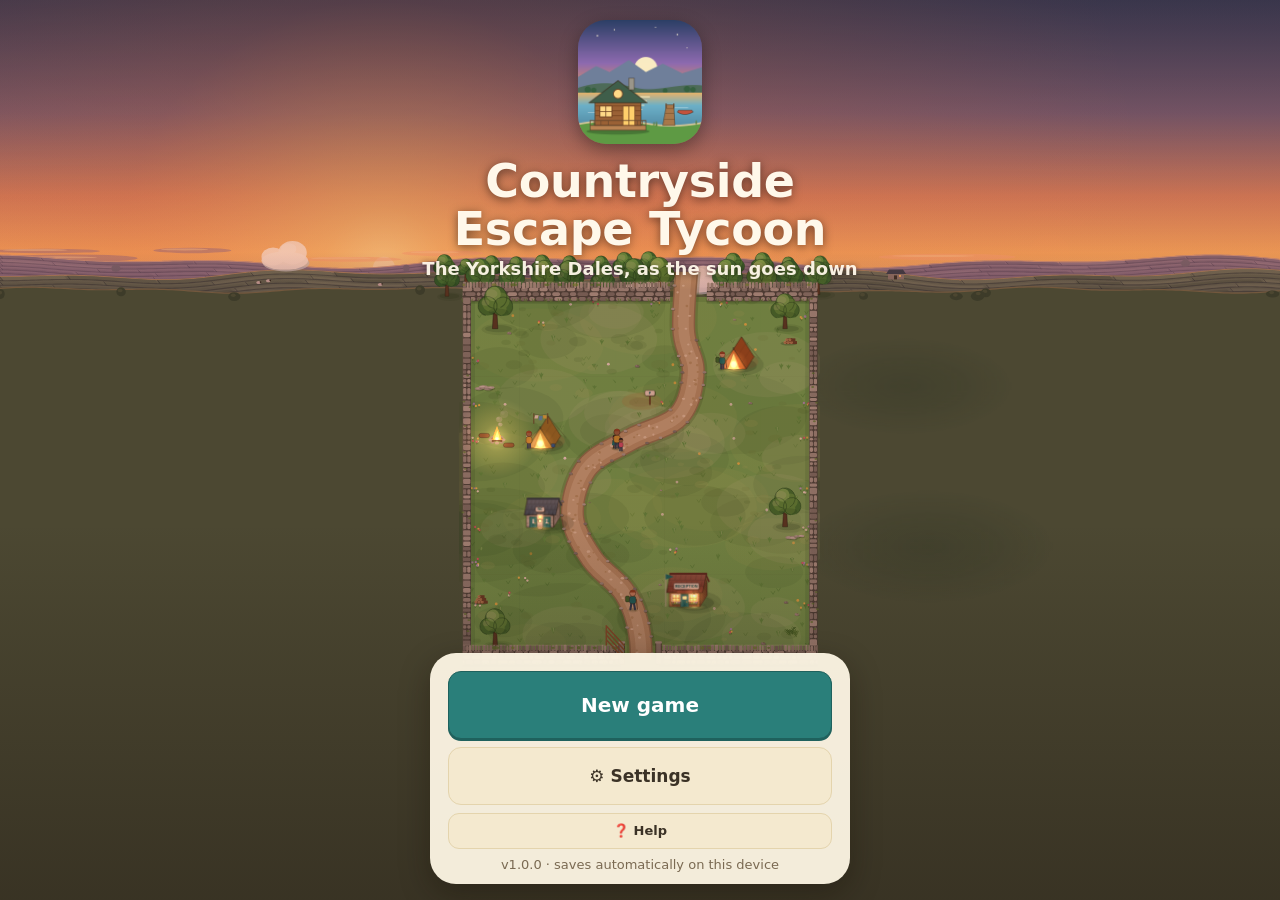
==== commit bdfba364: "playtest: guided onboarding, Goals label, goal progress" ====
--- a/index.html
+++ b/index.html
@@ -12,8 +12,8 @@
 <link rel="icon" type="image/png" href="./icon-180.png">
 <link rel="manifest" href="./manifest.webmanifest">
 <title>Countryside Escape Tycoon</title>
-  <script type="module" crossorigin src="./assets/index-S-g2nlrv.js"></script>
-  <link rel="stylesheet" crossorigin href="./assets/index-D_cHIvsl.css">
+  <script type="module" crossorigin src="./assets/index-BfDko_WA.js"></script>
+  <link rel="stylesheet" crossorigin href="./assets/index-CDft0BHZ.css">
 </head>
 <body>
 <canvas id="game"></canvas>
@@ -102,7 +102,8 @@
   <div class="tTop" id="tTop"><img class="tLogo" src="./icon-512.png" alt="" width="84" height="84"><h1>Countryside<br>Escape Tycoon</h1><p class="tTag" id="tTag"></p></div>
   <div class="tCard" id="tCard"><div class="btns" id="tBtns"></div><p class="tVer" id="tVer"></p></div>
 </div>
-<div id="tips" hidden role="status" aria-live="polite"><div id="tipTxt"></div><div class="tipBtns"><button id="tipSkip">Skip tips</button><button id="tipOk" class="btn small primary" hidden>Got it</button></div></div>
+<div id="coach" hidden></div>
+<div id="tips" hidden role="status" aria-live="polite"><i id="tipArrow" hidden></i><div id="tipTxt"></div><div class="tipBtns"><button id="tipSkip">Skip tips</button><button id="tipOk" class="btn small primary" hidden>Got it</button></div></div>
 <div id="modal" hidden><div class="mcard" id="mcard"></div></div>
 <div id="rotate" aria-live="polite"><div><div class="ri">📱</div><b>Turn your phone upright</b><br>Countryside Escape Tycoon is played in portrait.</div></div>
 <div id="toast"><div class="ti">!</div><div id="toastTxt"></div></div>
--- a/assets/index-CDft0BHZ.css
+++ b/assets/index-CDft0BHZ.css
@@ -0,0 +1 @@
+:root{--cream:#fbf4e2;--cream2:#f4e9cf;--card:#fffaf0;--ink:#3b3226;--ink2:#7a6a52;--teal:#2a7f7a;--teal-d:#1f615d;--teal-l:#d9eeea;--red:#c4533d;--red-l:#f8e1da;--green:#4f9a3a;--green-l:#e3f1d8;--gold:#e3a72f;--line:#e4d4ad;--sat:env(safe-area-inset-top,0px);--sab:env(safe-area-inset-bottom,0px);--side:0px}*{box-sizing:border-box;-webkit-tap-highlight-color:transparent;-webkit-user-select:none;user-select:none;-webkit-touch-callout:none}html,body{height:100%;color:var(--ink);touch-action:none;overscroll-behavior:none;background:#7fb35f;margin:0;font-family:ui-rounded,SF Pro Rounded,Nunito,Avenir Next,-apple-system,system-ui,BlinkMacSystemFont,Segoe UI,Roboto,Noto Sans,Ubuntu,Cantarell,Helvetica Neue,sans-serif;overflow:hidden}button{font:inherit;color:inherit;cursor:pointer;background:0 0;border:0;padding:0}[hidden]{display:none!important}#game{width:100%;height:100%;display:block;position:fixed;top:0;left:0}#top{left:8px;right:calc(8px + var(--side));top:calc(var(--sat) + 8px);background:var(--cream);max-width:560px;box-shadow:0 3px 0 var(--line),0 6px 14px #3c2d142e;border-radius:18px;margin:0 auto;padding:8px 10px 9px;position:fixed}.row{align-items:center;gap:6px;display:flex}.money{white-space:nowrap;letter-spacing:-.2px;align-items:center;gap:7px;min-width:0;min-height:36px;font-size:23px;font-weight:800;transition:color .2s;display:flex;overflow:hidden}.money.flash{color:var(--red)}.money.gain{color:var(--green)}.money.neg{color:var(--red)}.spacer{flex:1}.pill{background:var(--cream2);white-space:nowrap;font-variant-numeric:tabular-nums;border-radius:999px;align-items:center;gap:5px;padding:5px 10px 5px 7px;font-size:14px;font-weight:700;display:flex}.iconbtn{background:var(--teal);width:38px;height:38px;box-shadow:0 2px 0 var(--teal-d);border-radius:12px;flex:none;justify-content:center;align-items:center;display:flex}.stats{gap:5px;margin-top:7px}.stat{background:var(--card);border:1.5px solid var(--line);white-space:nowrap;font-variant-numeric:tabular-nums;border-radius:12px;flex:1;justify-content:center;align-items:center;gap:5px;min-width:0;height:36px;font-size:15px;font-weight:800;display:flex}.stat.bad{background:var(--red-l);border-color:#ecc0b4}#goal{max-width:calc(100% - 32px - var(--side));color:var(--ink);white-space:nowrap;background:#fbf4e2f0;border-radius:999px;align-items:center;gap:5px;min-height:30px;padding:5px 12px 5px 9px;font-size:12.5px;font-weight:700;display:flex;position:fixed;top:0;left:16px;box-shadow:0 2px 6px #3c2d1426}#goal .ok{color:var(--green)}#goal .no{color:var(--ink2)}#paused{right:calc(16px + var(--side));background:var(--ink);color:#fff;letter-spacing:.5px;pointer-events:none;border-radius:999px;padding:5px 11px;font-size:12.5px;font-weight:800;position:fixed;top:0}#bar{left:0;right:var(--side);background:var(--cream);max-width:600px;padding:7px 8px max(8px, calc(var(--sab) * .6));box-shadow:0 -3px 0 var(--line),0 -6px 16px #3c2d1429;border-radius:22px 22px 0 0;margin:0 auto;position:fixed;bottom:0}.head{align-items:center;gap:6px;min-height:44px;padding:0 2px 6px;display:flex}#tools{flex:1;gap:4px;display:flex}.tool{background:var(--card);border:1.5px solid var(--line);width:56px;height:44px;color:var(--teal-d);border-radius:12px;flex-direction:column;justify-content:center;align-items:center;gap:1px;font-size:10.5px;font-weight:800;display:flex}.tool.on{background:var(--teal-l);border-color:var(--teal)}#hint{color:var(--ink2);flex:1;font-size:14px;font-weight:700;line-height:1.2}#hint b{color:var(--teal-d)}#cancel{background:var(--teal);color:#fff;height:40px;box-shadow:0 2px 0 var(--teal-d);border-radius:12px;padding:0 14px;font-size:15px;font-weight:800}.speed{background:var(--cream2);border-radius:12px;gap:2px;padding:3px;display:flex}.speed button{width:38px;height:38px;color:var(--ink2);border-radius:9px;justify-content:center;align-items:center;font-size:15px;font-weight:800;display:flex}.speed button.on{background:var(--teal);color:#fff;box-shadow:0 2px 0 var(--teal-d)}.builds{gap:6px;display:flex}.b{background:var(--card);border:2px solid var(--line);min-width:0;max-width:140px;height:90px;box-shadow:0 3px 0 var(--line);border-radius:15px;flex-direction:column;flex:1;justify-content:space-between;align-items:center;gap:1px;padding:3px 2px 5px;transition:transform 80ms;display:flex;position:relative}.b:active{box-shadow:0 1px 0 var(--line);transform:translateY(2px)}.b canvas{width:57px;height:42px;display:block}.b .nm{text-align:center;white-space:nowrap;letter-spacing:-.1px;max-width:100%;height:15px;font-size:12px;font-weight:800;line-height:15px;display:block}.b .pr{color:var(--teal-d);background:var(--teal-l);white-space:nowrap;border-radius:999px;max-width:calc(100% - 6px);padding:0 7px;font-size:12.5px;font-weight:800;line-height:17px}.b.sel{border-color:var(--teal);box-shadow:0 3px 0 var(--teal-d);background:#eef8f5}.b.poor .pr{color:var(--red);background:var(--red-l)}.b.poor canvas{opacity:.55}.b[hidden]{display:none}.builds{justify-content:center}#cats{gap:6px;margin:0 2px 6px;display:flex}#cats button{background:var(--cream2);height:36px;color:var(--ink2);border-radius:11px;flex:1;font-size:14px;font-weight:800;position:relative}#cats button.on{background:var(--card);color:var(--teal-d);box-shadow:inset 0 0 0 2px var(--teal)}#cats .dot{background:var(--red);width:9px;height:9px;box-shadow:0 0 0 2px var(--cream2);border-radius:50%;display:none;position:absolute;top:5px;right:8px}#cats button.hasnew .dot{display:block}.b .new{background:var(--red);color:#fff;letter-spacing:.4px;border-radius:999px;padding:1px 6px;font-size:10px;font-weight:900;display:none;position:absolute;top:-7px;right:-4px}.b.isnew .new{display:block}.b.locked{background:var(--cream2);box-shadow:none;border-style:dashed}.b.locked canvas{opacity:.35;filter:none}.b.locked .nm{color:var(--ink2);opacity:.8}.b.locked .pr,.b.locked.poor .pr{color:var(--ink2);background:#3b2e1e14;padding:0 6px;font-size:11.5px}.b .lk{background:var(--card);width:22px;height:22px;color:var(--ink2);box-shadow:0 1px 0 var(--line);border-radius:50%;justify-content:center;align-items:center;display:none;position:absolute;top:13px;left:50%;transform:translate(-50%)}.b .lk svg{width:12px;height:12px;display:block}.b.locked .lk{display:flex}#confirm{filter:none;gap:6px;display:flex;position:fixed;top:0;left:0;transform:translate(-50%,-100%)}#confirm button{border-radius:14px;height:46px;font-size:17px;font-weight:800;box-shadow:0 3px #0000002e,0 4px 10px #281e0a40}#cfNo{background:var(--card);width:46px;color:var(--ink2);border:2px solid var(--line)}#cfYes{background:var(--green);color:#fff;white-space:nowrap;border:2px solid #3d7c2c;padding:0 14px}.card{left:10px;right:calc(10px + var(--side));background:var(--card);border:2px solid var(--line);border-radius:18px;max-width:520px;margin:0 auto;padding:12px 14px;font-size:14px;line-height:1.35;position:fixed;box-shadow:0 6px 18px #3c2d1438}.card h3{align-items:center;gap:8px;margin:0 0 4px;font-size:17px;display:flex}.card .sub{color:var(--ink2);font-weight:600}.card .btns{gap:8px;margin-top:10px;display:flex}.btn{background:var(--cream2);border:1.5px solid var(--line);border-radius:13px;flex:1;height:44px;font-size:15px;font-weight:800}.btn.primary{background:var(--teal);color:#fff;border-color:var(--teal-d);box-shadow:0 2px 0 var(--teal-d)}.btn.danger{background:var(--red-l);color:var(--red);border-color:#ecc0b4}.btn.danger.armed{background:var(--red);color:#fff}.fl{flex-wrap:wrap;gap:4px;margin-top:6px;display:flex}.f{border-radius:999px;padding:2px 8px;font-size:12.5px;font-weight:700}.f.p{background:var(--green-l);color:#356b25}.f.n{background:var(--red-l);color:#a2402c}#sheet{background:var(--cream);max-width:600px;height:min(74vh,640px);padding-bottom:var(--sab);z-index:5;border-radius:22px 22px 0 0;flex-direction:column;margin:0 auto;display:flex;position:fixed;bottom:0;left:0;right:0;box-shadow:0 -6px 22px #281e0a4d}.sheet-head{border-bottom:1.5px solid var(--line);align-items:center;gap:6px;padding:10px 10px 8px;display:flex}.tabs{background:var(--cream2);border-radius:13px;flex:1;gap:4px;padding:3px;display:flex}.tabs button{height:38px;color:var(--ink2);border-radius:10px;flex:1;font-size:14px;font-weight:800}.tabs button.on{background:var(--card);color:var(--teal-d);box-shadow:0 1px 3px #3c2d142e}#sheetClose{background:var(--card);border:1.5px solid var(--line);width:42px;height:42px;color:var(--ink2);border-radius:12px;font-size:18px;font-weight:800}#sheetBody{-webkit-overflow-scrolling:touch;touch-action:pan-y;flex:1;padding:12px 14px 20px;font-size:14.5px;line-height:1.4;overflow-y:auto}.sec{background:var(--card);border:1.5px solid var(--line);border-radius:15px;margin-bottom:10px;padding:10px 12px}.sec h4{text-transform:uppercase;letter-spacing:.6px;color:var(--ink2);margin:0 0 6px;font-size:13px}.li{font-variant-numeric:tabular-nums;justify-content:space-between;gap:8px;padding:2px 0;display:flex}.li.tot{border-top:1.5px dashed var(--line);margin-top:4px;padding-top:5px;font-weight:800}.pos{color:#3d7c2c;font-weight:800}.neg{color:var(--red);font-weight:800}.muted{color:var(--ink2)}.tip{background:var(--teal-l);color:var(--teal-d);border-radius:12px;margin-top:6px;padding:8px 10px;font-size:13.5px;font-weight:700}.tip.warn{color:#7a5410;background:#fbecc9}.chart{align-items:flex-end;gap:5px;height:84px;padding-top:6px;display:flex}.chart .c{height:100%;color:var(--ink2);flex-direction:column;flex:1;justify-content:flex-end;align-items:center;font-size:10.5px;font-weight:700;display:flex}.chart .bar{border-radius:5px 5px 2px 2px;width:100%;min-height:2px}.hb{background:#e9dfc6;border-radius:5px;height:9px;margin:4px 0 2px;overflow:hidden}.hb i{background:#6ab04c;border-radius:5px;height:100%;display:block}.rv{border-top:1px solid var(--line);padding:6px 0}.rv:first-of-type{border-top:0}.stars{color:var(--gold);letter-spacing:1px;font-size:14px}input[type=range]{width:100%;height:36px;accent-color:var(--teal);touch-action:pan-x}.pricebig{color:var(--teal-d);font-size:22px;font-weight:800}.goalrow{align-items:center;gap:8px;padding:6px 0;display:flex}.goalrow .ck{background:var(--cream2);width:26px;height:26px;color:var(--ink2);border-radius:50%;flex:none;justify-content:center;align-items:center;font-weight:900;display:flex}.goalrow .ck.ok{background:var(--green);color:#fff}.objrow{opacity:.6;align-items:flex-start;gap:9px;padding:6px 0;display:flex}.objrow.now,.objrow.done{opacity:1}.objrow .ck{background:var(--cream2);width:24px;height:24px;color:var(--ink2);border-radius:50%;flex:none;justify-content:center;align-items:center;font-size:13px;font-weight:900;display:flex}.objrow.now .ck{background:var(--teal);color:#fff}.objrow .ck.ok{background:var(--green);color:#fff}#goal b.on{background:var(--teal);color:#fff;border-radius:999px;margin-right:2px;padding:0 6px;font-size:11.5px}.upg{background:#f3f8ef;border:1.5px solid #cfe3c3;border-radius:12px;align-items:center;gap:8px;margin-top:8px;padding:8px;font-size:13.5px;line-height:1.3;display:flex}.upg .btn{white-space:nowrap;flex:none;height:44px;padding:0 12px}.btn.primary.poor{box-shadow:none;background:#9fb9b6;border-color:#88a19e}.badge{color:#7a5a1c;background:#f6e3a6;border-radius:999px;padding:2px 8px;font-size:11.5px;font-weight:800}.ul{background:var(--card);border:1.5px solid var(--line);border-radius:14px;margin:6px 0;padding:8px 10px;font-size:14.5px}.ul .trade{color:var(--ink2);margin-top:4px;font-size:13.5px}.obt{color:var(--ink);font-size:17px;font-weight:800;margin-top:-4px!important}.nextobj{background:var(--teal-l);border-radius:14px;margin-top:10px;padding:8px 10px;font-size:14.5px}.confetti{height:0;position:relative}.confetti i{opacity:0;border-radius:2px;width:7px;height:11px;animation:1.8s ease-out forwards conf;position:absolute;top:-10px}.confetti i:nth-child(3n){background:#e0607e}.confetti i:nth-child(3n+1){background:#f2c14e}.confetti i:nth-child(3n+2){background:#3a9a91}.confetti i:first-child{animation-delay:0s;left:3%}.confetti i:nth-child(2){animation-delay:80ms;left:10%}.confetti i:nth-child(3){animation-delay:.16s;left:17%}.confetti i:nth-child(4){animation-delay:.24s;left:24%}.confetti i:nth-child(5){animation-delay:.32s;left:31%}.confetti i:nth-child(6){animation-delay:0s;left:38%}.confetti i:nth-child(7){animation-delay:80ms;left:45%}.confetti i:nth-child(8){animation-delay:.16s;left:52%}.confetti i:nth-child(9){animation-delay:.24s;left:59%}.confetti i:nth-child(10){animation-delay:.32s;left:66%}.confetti i:nth-child(11){animation-delay:0s;left:73%}.confetti i:nth-child(12){animation-delay:80ms;left:80%}.confetti i:nth-child(13){animation-delay:.16s;left:87%}.confetti i:nth-child(14){animation-delay:.24s;left:94%}@keyframes conf{0%{opacity:1;transform:translateY(0)rotate(0)}to{opacity:0;transform:translateY(160px)rotate(300deg)}}@media (prefers-reduced-motion:reduce){.confetti,.burst{display:none}}#modal{z-index:30;background:#28201473;justify-content:center;align-items:center;padding:18px;display:flex;position:fixed;top:0;bottom:0;left:0;right:0}.mcard{background:var(--cream);border-radius:22px;width:100%;max-width:400px;max-height:88vh;padding:18px 18px 16px;font-size:15.5px;line-height:1.45;overflow-y:auto;box-shadow:0 10px 30px #140f0559}.mcard h2{color:var(--teal-d);margin:0 0 8px;font-size:22px}.mcard p{margin:6px 0}.mcard .btns{flex-direction:column;gap:8px;margin-top:14px;display:flex}.mcard .btn{flex:none;height:48px}.mcard canvas{margin:4px auto 8px;display:block}.dots{justify-content:center;gap:6px;margin-top:10px;display:flex}.dots i{background:var(--line);border-radius:50%;width:8px;height:8px}.dots i.on{background:var(--teal)}.steps{gap:8px;display:flex}#toast{left:calc((100% - var(--side)) / 2);width:max-content;max-width:min(calc(100% - 28px - var(--side)),480px);background:var(--ink);color:#fff8ea;opacity:0;pointer-events:none;z-index:20;border-radius:16px;align-items:center;gap:9px;padding:10px 14px;font-size:14.5px;font-weight:700;line-height:1.3;transition:opacity .2s,transform .2s;display:flex;position:fixed;bottom:0;transform:translate(-50%,10px);box-shadow:0 6px 16px #1e140a4d}#toast.show{opacity:1;transform:translate(-50%)}#toast .ti{border-radius:50%;flex:none;justify-content:center;align-items:center;width:26px;height:26px;font-size:15px;font-weight:900;display:flex}#toast.warn .ti{color:var(--ink);background:#f2b84b}#toast.ok .ti{color:#fff;background:#6ab04c}#toast.info .ti{background:var(--teal);color:#fff}body.wide{--side:380px}@media (max-width:900px){body.wide{--side:340px}body.wide #sheet{width:340px!important}}body.wide #sheet{width:380px;max-width:none;height:auto;padding-top:var(--sat);border-radius:0;margin:0;top:0;bottom:0;left:auto;right:0;box-shadow:-4px 0 18px #281e0a2e}body.wide #sheetClose,body.wide #tools{display:none}body.wide #bar,body.wide #top{max-width:640px}#fields{background:#fbf4e2f0;border-radius:999px;gap:2px;padding:3px;display:flex;position:fixed;transform:translate(-50%);box-shadow:0 2px 6px #3c2d142e}#fields button{height:32px;color:var(--ink2);white-space:nowrap;border-radius:999px;padding:0 13px;font-size:13.5px;font-weight:800}#fields button.on{background:var(--teal);color:#fff}#fields button i{background:var(--red);color:#fff;vertical-align:1px;border-radius:999px;margin-left:3px;padding:1px 6px;font-size:10.5px;font-style:normal;font-weight:900}#buyCard{max-width:none;margin:0;padding:12px 14px;font-size:14px;line-height:1.35;position:fixed;right:auto}#buyCard h3{margin:0 0 4px;font-size:17px}#buyCard p{margin:0 0 8px}#buyCard .row2{justify-content:space-between;align-items:center;gap:10px;display:flex}#buyCard .pricebig{font-size:22px}#buyCard .sub{margin-top:6px;font-size:12.5px}.iconbtn.snd{background:var(--cream2);box-shadow:0 2px 0 var(--line)}.iconbtn.snd svg path,.iconbtn.snd svg g{stroke:var(--teal-d)}.iconbtn.snd svg path:first-child{fill:var(--teal-d);stroke:none}.iconbtn.snd .x{display:none}.iconbtn.snd.off .x{display:block}.iconbtn.snd.off .waves{display:none}.iconbtn.snd.off svg path:first-child{fill:var(--ink2)}body.isPaused #goal{max-width:calc(100% - 128px - var(--side))}#goal{overflow:hidden}#buyCard .req{background:var(--cream2);border-radius:12px;margin:0 0 9px;padding:8px 10px;font-size:13.5px}#buyCard .req.ok{color:var(--green);background:#e3f1dc}#buyCard .req .sub{margin:3px 0 2px;font-size:12.5px}#buyCard .rq{justify-content:space-between;margin-top:6px;font-size:13px;display:flex}.pbar{background:#3c2d1421;border-radius:9px;height:7px;margin-top:3px;overflow:hidden}.pbar i{background:var(--teal);border-radius:9px;height:100%;display:block}#fields button i.lk{background:0 0;padding:0;font-size:12px}#fields button i.go{background:var(--green)}#fields button.pulse{animation:1.6s ease-in-out infinite fpulse}@keyframes fpulse{0%,to{box-shadow:0 0 #3d7c2c00}50%{box-shadow:0 0 0 4px #3d7c2c59}}.forsale{background:var(--cream2);border-radius:14px;margin:8px 0;padding:10px 12px;font-size:14px;line-height:1.4}.fsTabs{background:#fff;border-radius:999px;gap:2px;width:max-content;margin-bottom:6px;padding:2px;font-size:12.5px;font-weight:800;display:flex}.fsTabs span{color:var(--ink2);border-radius:999px;padding:4px 10px}.fsTabs span.on{background:var(--teal);color:#fff}.fsTabs i{background:var(--green);color:#fff;border-radius:999px;margin-left:3px;padding:1px 5px;font-size:10px;font-style:normal}.modes{grid-template-columns:1fr 1fr;gap:6px;margin:6px 0 12px;display:grid}.modes .seg{font:inherit;border:2px solid var(--cream2);color:var(--ink);background:#fff;border-radius:12px;min-height:44px;padding:10px 8px;font-size:14px;font-weight:700}.modes .seg.on{border-color:var(--teal);background:var(--teal-l);color:var(--teal-d)}.vol{grid-template-columns:118px 1fr 44px;align-items:center;gap:8px;margin:6px 0;font-size:14px;font-weight:700;display:grid}.vol b{text-align:right;color:var(--ink2);font-size:13px}.vol input{width:100%;accent-color:var(--teal);height:28px}.vol.dim{opacity:.4}#zoom{z-index:3;flex-direction:column;gap:6px;display:flex;position:fixed}#zoom button{width:40px;height:40px;color:var(--teal-d);background:#fbf4e2f0;border-radius:12px;font-size:24px;font-weight:900;line-height:1;box-shadow:0 2px 6px #3c2d1433}#zoom button:disabled{color:#c2b79c;background:#fbf4e2cc}#toast{z-index:20;max-width:min(calc(100% - 28px - var(--side)),400px);border-radius:14px;gap:8px;padding:7px 12px;font-size:13.5px}#toast .ti{width:22px;height:22px;font-size:13px}#goal .season{margin-left:6px;font-size:13px}.award{text-align:center;margin:4px 0;font-size:58px;line-height:1.1;position:relative}.burst{pointer-events:none;width:0;height:0;position:absolute;top:50%;left:50%}.burst i{color:#f2c14e;text-shadow:0 0 4px #fff0b4e6;opacity:0;font-size:15px;font-style:normal;animation:1.6s cubic-bezier(.2,.7,.3,1) .15s forwards burst;position:absolute;top:-9px;left:-7px}.burst i:first-child{--a:0deg;animation-delay:.15s}.burst i:nth-child(2){--a:36deg;animation-delay:.22s}.burst i:nth-child(3){--a:72deg;animation-delay:.29s}.burst i:nth-child(4){--a:108deg;animation-delay:.15s}.burst i:nth-child(5){--a:144deg;animation-delay:.22s}.burst i:nth-child(6){--a:180deg;animation-delay:.29s}.burst i:nth-child(7){--a:216deg;animation-delay:.15s}.burst i:nth-child(8){--a:252deg;animation-delay:.22s}.burst i:nth-child(9){--a:288deg;animation-delay:.29s}.burst i:nth-child(10){--a:324deg;animation-delay:.15s}.burst i:nth-child(2n){color:#fffaf0;font-size:11px}@keyframes burst{0%{opacity:0;transform:rotate(var(--a)) translateY(0) scale(.4)}25%{opacity:1}to{opacity:0;transform:rotate(var(--a)) translateY(-62px) scale(1)}}.reduce-motion .confetti,.reduce-motion .burst{display:none}.reduce-motion *,.reduce-motion :before,.reduce-motion :after{scroll-behavior:auto!important;transition-duration:.01ms!important;animation-duration:.01ms!important;animation-iteration-count:1!important}.awl{border-top:1px solid var(--line);align-items:flex-start;gap:8px;padding:7px 0;display:flex}.awl .ic{text-align:center;flex:none;width:30px;font-size:24px}.awl.won .ic{filter:none}.awl:not(.won) .ic{opacity:.55}@media (max-height:700px){.stats{margin-top:5px}.stat{height:32px;font-size:14px}.money{min-height:32px;font-size:21px}.iconbtn{width:34px;height:34px}.head{min-height:42px;padding-bottom:5px}#cats{margin-bottom:5px}#cats button{height:34px;font-size:13px}.b{height:80px}.b canvas{width:46px;height:34px}.b .nm{height:14px;font-size:11.5px;line-height:14px}.b .pr{font-size:12px;line-height:16px}.b .lk{top:9px}}#fields button.siteschip{color:var(--teal);background:#2a7f7a1f}#fields button.siteschip.pulse{animation:1.6s ease-in-out infinite fpulse}.sites{flex-direction:column;gap:10px;margin:8px 0 4px;display:flex}.site{background:#fffaf0;border:2px solid #7a6a522e;border-radius:14px;padding:10px 12px}.site.here{border-color:var(--teal)}.site.forsale{border-color:var(--green)}.site.locked{opacity:.72}.site .sh{align-items:center;gap:10px;margin-bottom:4px;display:flex}.site .si{font-size:28px;line-height:1}.site .btn.big{width:100%;height:52px;margin-top:8px;font-size:16px}.site .herebadge{text-align:center;color:var(--teal);background:#2a7f7a1a;border-radius:12px;margin-top:8px;padding:10px 0;font-size:14px;font-weight:800}.site .req .rq{justify-content:space-between;gap:8px;padding:2px 0;font-size:13.5px;display:flex}#sheetBody{padding-bottom:calc(var(--sab) + 72px)}body.wide #sheetBody{padding-bottom:20px}.imp{border-top:1px solid var(--line);align-items:center;gap:8px;padding:7px 0;font-size:14px;display:flex}.imp .ic{text-align:center;flex:none;width:30px;font-size:22px}.imp .btn{flex:none;min-width:76px}.imp.done .ic{opacity:.9}.fptitle{text-align:center;background:linear-gradient(#fbf1d6,#f3e2b6);border:1px solid #d9c18a;border-radius:12px;flex-direction:column;align-items:center;gap:1px;padding:8px 10px;display:flex}.fptitle .muted{text-transform:uppercase;letter-spacing:.06em;font-size:11.5px}.fptitle b{color:#6b4a1c;font-size:16px}.fpg{border-top:1px solid var(--line);gap:8px;padding:7px 0;font-size:14px;display:flex}.fpg .ic{text-align:center;flex:none;width:30px;font-size:22px}.fpg.won .ic{filter:saturate(1.2)}.fpdots{vertical-align:middle;gap:3px;margin-left:2px;display:inline-flex}.fpdots i{background:#e2d8c3;border:1px solid #c9b994;border-radius:50%;width:8px;height:8px}.fpdots i.on{background:#e0a630;border-color:#b07d16}.shelf{background:linear-gradient(#f6eedb 0 82%,#a87b4c 82% 88%,#8a6038 88%);border-radius:10px;grid-template-columns:repeat(3,1fr);gap:6px;margin:4px 0;padding:8px 6px 10px;display:grid}.plaque{text-align:center;background:#efe6d2;border:1px dashed #cdbf9f;border-radius:9px;flex-direction:column;align-items:center;gap:2px;min-height:58px;padding:6px 4px;display:flex}.plaque span{color:#b9ab8b;font-size:22px;line-height:1.1}.plaque small{color:#8f8268;font-size:10.5px;line-height:1.2}.plaque.won{background:linear-gradient(#8a5a2b,#6e4520);border:1px solid #5a3818;box-shadow:inset 0 0 0 2px #c99a4a}.plaque.won small{color:#f6e3b4;font-weight:700}.confetti.big i{animation-duration:2.6s}.btn.small{border-radius:11px;height:36px;padding:0 10px;font-size:13.5px}.btn.small.poor{opacity:.6}.setrow{border-bottom:1px solid var(--line);text-align:left;justify-content:space-between;align-items:center;gap:12px;padding:10px 2px;font-size:14.5px;display:flex}.setrow:last-of-type{border-bottom:0}.setrow small{margin-top:2px;font-size:12.5px;line-height:1.35;display:inline-block}.setrow .btn.small{flex:none;min-width:74px}.setrow .btn[disabled]{opacity:.5}html{-webkit-text-size-adjust:100%;-moz-text-size-adjust:100%;text-size-adjust:100%}#rotate{display:none}@media (orientation:landscape) and (max-height:500px){#rotate{z-index:100;text-align:center;background:var(--cream);color:var(--ink);justify-content:center;align-items:center;padding:20px;font-size:16px;line-height:1.4;display:flex;position:fixed;top:0;bottom:0;left:0;right:0}#rotate b{color:var(--teal-d);font-size:20px}#rotate .ri{margin-bottom:10px;font-size:44px}}#title{z-index:25;padding:calc(var(--sat) + 20px) 18px calc(var(--sab) + 16px);pointer-events:none;background:linear-gradient(#241a2c6b,#241a2c00 32%,#1e161000 58%,#1e16106b);flex-direction:column;justify-content:space-between;align-items:center;display:flex;position:fixed;top:0;bottom:0;left:0;right:0}.tTop{text-align:center;color:#fff8ea}.tLogo{border-radius:20px;width:84px;height:84px;margin:0 auto;display:block;box-shadow:0 6px 18px #00000059}#title h1{letter-spacing:-.3px;text-shadow:0 2px 10px #00000080;margin:10px 0 4px;font-size:30px;font-weight:900;line-height:1.04}.tTag{opacity:.95;text-shadow:0 1px 6px #0009;margin:0;font-size:14px;font-weight:700}.tCard{pointer-events:auto;background:#fbf4e2f5;border-radius:22px;width:100%;max-width:340px;padding:14px 14px 10px;box-shadow:0 10px 30px #140f0559}.tCard .btns{flex-direction:column;gap:8px;display:flex}.tCard .btn{flex-direction:column;flex:none;justify-content:center;align-items:center;height:50px;line-height:1.1;display:flex}.tCard .btn small{opacity:.88;margin-top:2px;font-size:12.5px;font-weight:700}.tCard .btn.cont{height:58px;font-size:17px}.tVer{text-align:center;color:var(--ink2);margin:8px 0 0;font-size:11.5px}body.titleOn #top,body.titleOn #bar,body.titleOn #goal,body.titleOn #paused,body.titleOn #fields,body.titleOn #zoom,body.titleOn #sheet,body.titleOn #info,body.titleOn #buyCard,body.titleOn #confirm,body.titleOn #toast,body.titleOn #tips,body.titleOn #previewBadge{visibility:hidden!important;pointer-events:none!important}@media (max-height:600px){.tLogo{border-radius:16px;width:64px;height:64px}#title h1{font-size:25px}.tCard .btn{height:44px}.tCard .btn.cont{height:52px}}#tips{left:calc((100% - var(--side)) / 2);width:max-content;max-width:min(calc(100% - 24px - var(--side)),420px);background:var(--teal-d);color:#fff;z-index:19;pointer-events:none;border:2px solid #ffffff2e;border-radius:16px;padding:10px 12px 8px 14px;font-size:14.5px;font-weight:700;line-height:1.32;position:fixed;transform:translate(-50%);box-shadow:0 6px 16px #14282659}#tips b{color:#ffe7a6}#tips .tipBtns{justify-content:flex-end;align-items:center;gap:10px;margin-top:5px;display:flex}#tips .tipBtns button{pointer-events:auto}#tipSkip{color:#fff;background:#ffffff1f;border:1.5px solid #ffffff8c;border-radius:999px;min-height:30px;padding:4px 12px;font-size:13px;font-weight:800}#tipOk{color:var(--teal-d);box-shadow:none;background:#fff;border-color:#fff}#tips.pop{animation:.35s ease-out tipPop}@keyframes tipPop{0%{opacity:.3;transform:translate(-50%,6px)}to{opacity:1;transform:translate(-50%)}}body.reduce-motion #tips.pop{animation:none}@media (min-width:700px) and (min-height:800px){.tLogo{border-radius:28px;width:124px;height:124px}#title h1{margin-top:14px;font-size:46px}.tTag{font-size:18px}.tCard{border-radius:26px;max-width:420px;padding:18px 18px 12px}.tCard .btn{height:58px;font-size:17px}.tCard .btn.cont{height:68px;font-size:20px}.tCard .btn small{font-size:14px}.tVer{font-size:13px}}@media (max-width:400px){.builds{gap:4px}.b{padding-left:1px;padding-right:1px}.b .nm{letter-spacing:-.25px}}#info .forsale{color:#8a3a2a;background:#fbe9e2;border-radius:11px;margin-top:7px;padding:6px 9px;font-size:13.5px;line-height:1.3}#info .btns .btn{padding:0 6px;line-height:1.15}.mcard .btnrow{gap:8px;display:flex}.mcard .btns .btnrow .btn{white-space:nowrap;flex:1 1 0;width:auto;min-width:0;padding:0 6px;font-size:14.5px}.saveline{text-align:center;margin:10px 0 0;font-size:13px}.faq{border-top:1.5px solid var(--line);margin-top:8px}.faq details{border-bottom:1.5px solid var(--line)}.faq summary{cursor:pointer;padding:9px 22px 9px 2px;font-size:14.5px;font-weight:800;list-style:none;position:relative}.faq summary::-webkit-details-marker{display:none}.faq summary:after{content:"+";color:var(--teal-d);font-size:19px;position:absolute;top:6px;right:4px}.faq details[open] summary:after{content:"−"}.faq .fa{padding:0 2px 10px;font-size:14px;line-height:1.42}.contact a,.faq a{color:var(--teal-d);word-break:break-word;font-weight:800}.statsBody .sec{margin-top:8px}.statsBody sup{color:var(--ink2);font-size:10px}.tCard .tRow{gap:6px;display:flex}.tCard .tRow .btn{white-space:nowrap;flex:1 1 0;min-width:0;height:36px;padding:0 4px;font-size:13px}.tCard .tRow #tRate{flex-grow:1.6}#oops{left:50%;bottom:calc(var(--sab) + 24px);z-index:200;background:var(--ink);color:#fff8ea;border-radius:16px;width:max-content;max-width:calc(100% - 28px);padding:12px 16px;font-size:15px;font-weight:700;line-height:1.3;position:fixed;transform:translate(-50%);box-shadow:0 6px 16px #1e140a4d}#oops b{color:#ffe7a6}#bInfo{left:8px;right:calc(var(--side) + 8px);z-index:4;pointer-events:none;background:var(--card);border:1.5px solid var(--line);max-width:584px;color:var(--ink2);border-radius:14px;align-items:flex-start;gap:7px;margin:0 auto;padding:6px 6px 6px 4px;font-size:12px;font-weight:700;line-height:1.27;animation:.16s ease-out bInfoIn;display:flex;position:fixed;box-shadow:0 4px 14px #3c2d1438}#bInfo[hidden]{display:none}#bInfoIc{flex:none;width:38px;height:31px;margin-top:1px}#bInfoTxt{flex:1;min-width:0}#bInfoTxt p{margin:0}#bInfoTxt p.h{color:var(--ink);font-size:13px}#bInfoTxt p.h b,#bInfoTxt b{color:var(--teal-d)}#bInfoTxt i{color:var(--ink2);font-weight:600}#bInfoTxt p.note{color:var(--ink)}body.wide #bInfo{max-width:624px}#bInfo.locked{background:var(--cream2)}#bInfoX[hidden]{display:none}#bInfoX{pointer-events:auto;width:28px;height:28px;color:var(--ink2);background:var(--cream2);border-radius:9px;flex:none;font-size:13px;font-weight:900}@keyframes bInfoIn{0%{opacity:0;transform:translateY(6px)}to{opacity:1;transform:none}}.welcome h2{text-align:center;margin-bottom:4px;font-size:21px;line-height:1.2}.welcome>p.muted{text-align:center;margin:0 0 10px;font-size:13.5px}.wTiles{grid-template-columns:1fr 1fr;gap:8px;display:grid}.wTile{text-align:center;background:#fffaf0;border:1.5px solid #7a6a522e;border-radius:14px;flex-direction:column;align-items:center;padding:6px 8px 8px;font-size:12.5px;line-height:1.3;display:flex}.wTile canvas{margin:0 auto 2px!important}.wTile b{color:var(--teal-d);margin-bottom:2px;font-size:14px}.wArt{justify-content:center;align-items:center;gap:4px;height:48px;margin-bottom:2px;display:flex}.wStars{color:#e0a526;letter-spacing:-1px;font-size:14px}.welcome .btns{margin-top:12px}#coach{z-index:18;pointer-events:none;border:3px solid #ffd45a;border-radius:14px;transition:left .2s,top .2s,width .2s,height .2s;position:fixed;box-shadow:0 0 0 200vmax #1812086b}#coach:after{content:"";border:3px solid #ffd45a;border-radius:14px;animation:1.3s ease-out infinite coachRing;position:absolute;top:-3px;bottom:-3px;left:-3px;right:-3px}@keyframes coachRing{0%{opacity:.9;transform:scale(1)}to{opacity:0;transform:scale(1.35)}}#tips.up,#tips.down{border-color:#ffd45a;max-width:min(100% - 24px,340px);font-size:15px;animation:none}#tipArrow{border:11px solid #0000;width:0;height:0;margin-left:-11px;position:absolute}#tips.up #tipArrow{border-bottom-color:#ffd45a;top:-22px}#tips.down #tipArrow{border-top-color:#ffd45a;bottom:-22px}#tips:not(.up):not(.down) #tipArrow{display:none}#goal.fresh b.on:after{content:"";vertical-align:1px;background:#e8553d;border-radius:50%;width:7px;height:7px;margin-left:4px;display:inline-block;box-shadow:0 0 0 1.5px #fff}#goal.fresh{animation:1.5s ease-in-out 3 goalPulse}#goal.coach{animation:1.3s ease-in-out infinite goalPulse}@keyframes goalPulse{0%,to{box-shadow:0 2px 6px #3c2d1426}50%{box-shadow:0 0 0 5px #ffd45acc,0 2px 6px #3c2d1426}}body.reduce-motion #coach:after,body.reduce-motion #goal.fresh,body.reduce-motion #goal.coach{animation:none}@media (prefers-reduced-motion:reduce){#coach:after,#goal.fresh,#goal.coach{animation:none}}.goalHow{background:#fffaf0;border:1.5px solid #7a6a522e;border-radius:12px;font-size:13.5px;line-height:1.38;padding:8px 10px!important}
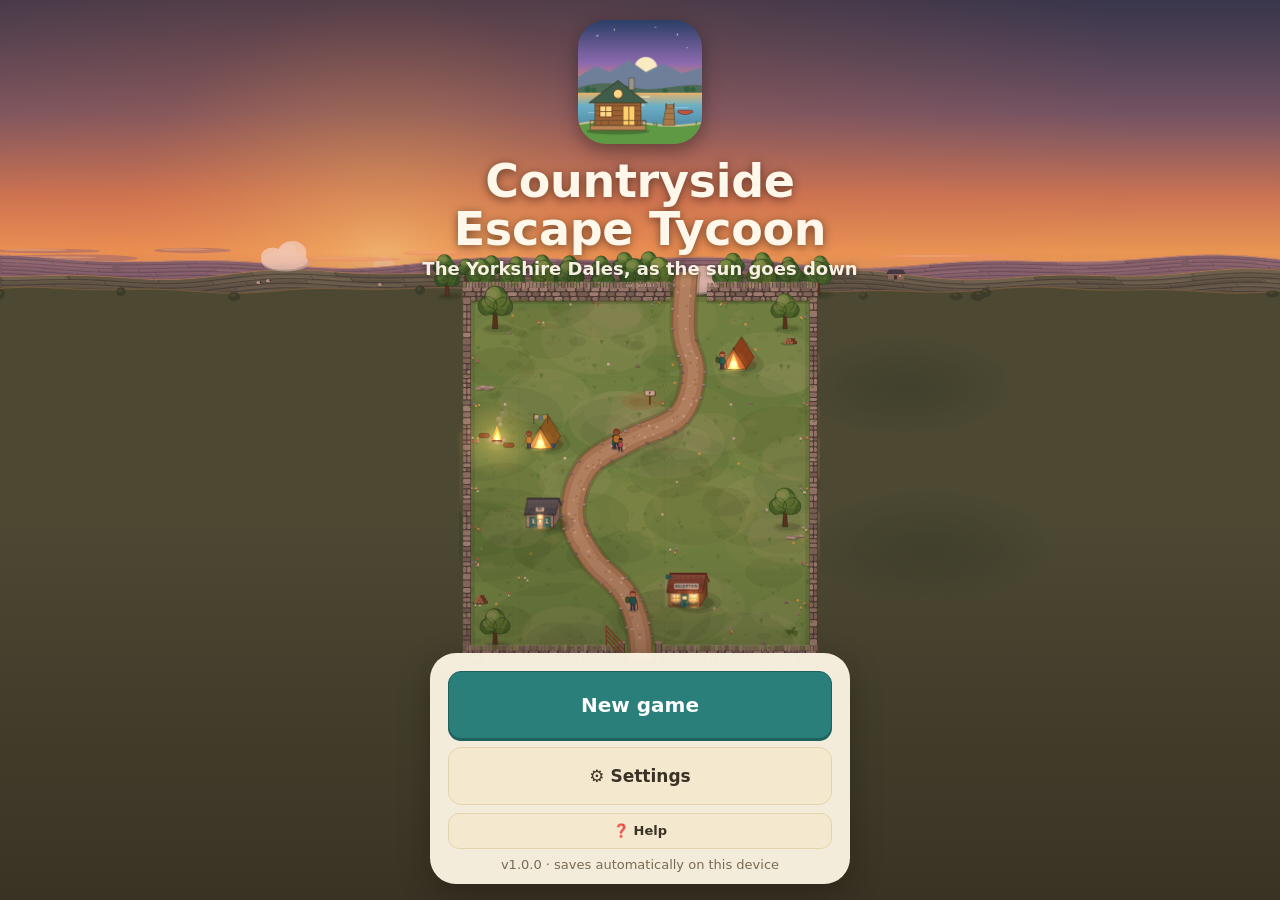
==== commit ffba4214: "Playtest: placing ends build mode; Prices tip spotlight on the slider (5c27ae7)" ====
--- a/index.html
+++ b/index.html
@@ -12,8 +12,8 @@
 <link rel="icon" type="image/png" href="./icon-180.png">
 <link rel="manifest" href="./manifest.webmanifest">
 <title>Countryside Escape Tycoon</title>
-  <script type="module" crossorigin src="./assets/index-BfDko_WA.js"></script>
-  <link rel="stylesheet" crossorigin href="./assets/index-CDft0BHZ.css">
+  <script type="module" crossorigin src="./assets/index-Dz99GneJ.js"></script>
+  <link rel="stylesheet" crossorigin href="./assets/index-CKdV3y7E.css">
 </head>
 <body>
 <canvas id="game"></canvas>
--- a/assets/index-CKdV3y7E.css
+++ b/assets/index-CKdV3y7E.css
@@ -0,0 +1 @@
+:root{--cream:#fbf4e2;--cream2:#f4e9cf;--card:#fffaf0;--ink:#3b3226;--ink2:#7a6a52;--teal:#2a7f7a;--teal-d:#1f615d;--teal-l:#d9eeea;--red:#c4533d;--red-l:#f8e1da;--green:#4f9a3a;--green-l:#e3f1d8;--gold:#e3a72f;--line:#e4d4ad;--sat:env(safe-area-inset-top,0px);--sab:env(safe-area-inset-bottom,0px);--side:0px}*{box-sizing:border-box;-webkit-tap-highlight-color:transparent;-webkit-user-select:none;user-select:none;-webkit-touch-callout:none}html,body{height:100%;color:var(--ink);touch-action:none;overscroll-behavior:none;background:#7fb35f;margin:0;font-family:ui-rounded,SF Pro Rounded,Nunito,Avenir Next,-apple-system,system-ui,BlinkMacSystemFont,Segoe UI,Roboto,Noto Sans,Ubuntu,Cantarell,Helvetica Neue,sans-serif;overflow:hidden}button{font:inherit;color:inherit;cursor:pointer;background:0 0;border:0;padding:0}[hidden]{display:none!important}#game{width:100%;height:100%;display:block;position:fixed;top:0;left:0}#top{left:8px;right:calc(8px + var(--side));top:calc(var(--sat) + 8px);background:var(--cream);max-width:560px;box-shadow:0 3px 0 var(--line),0 6px 14px #3c2d142e;border-radius:18px;margin:0 auto;padding:8px 10px 9px;position:fixed}.row{align-items:center;gap:6px;display:flex}.money{white-space:nowrap;letter-spacing:-.2px;align-items:center;gap:7px;min-width:0;min-height:36px;font-size:23px;font-weight:800;transition:color .2s;display:flex;overflow:hidden}.money.flash{color:var(--red)}.money.gain{color:var(--green)}.money.neg{color:var(--red)}.spacer{flex:1}.pill{background:var(--cream2);white-space:nowrap;font-variant-numeric:tabular-nums;border-radius:999px;align-items:center;gap:5px;padding:5px 10px 5px 7px;font-size:14px;font-weight:700;display:flex}.iconbtn{background:var(--teal);width:38px;height:38px;box-shadow:0 2px 0 var(--teal-d);border-radius:12px;flex:none;justify-content:center;align-items:center;display:flex}.stats{gap:5px;margin-top:7px}.stat{background:var(--card);border:1.5px solid var(--line);white-space:nowrap;font-variant-numeric:tabular-nums;border-radius:12px;flex:1;justify-content:center;align-items:center;gap:5px;min-width:0;height:36px;font-size:15px;font-weight:800;display:flex}.stat.bad{background:var(--red-l);border-color:#ecc0b4}#goal{max-width:calc(100% - 32px - var(--side));color:var(--ink);white-space:nowrap;background:#fbf4e2f0;border-radius:999px;align-items:center;gap:5px;min-height:30px;padding:5px 12px 5px 9px;font-size:12.5px;font-weight:700;display:flex;position:fixed;top:0;left:16px;box-shadow:0 2px 6px #3c2d1426}#goal .ok{color:var(--green)}#goal .no{color:var(--ink2)}#paused{right:calc(16px + var(--side));background:var(--ink);color:#fff;letter-spacing:.5px;pointer-events:none;border-radius:999px;padding:5px 11px;font-size:12.5px;font-weight:800;position:fixed;top:0}#bar{left:0;right:var(--side);background:var(--cream);max-width:600px;padding:7px 8px max(8px, calc(var(--sab) * .6));box-shadow:0 -3px 0 var(--line),0 -6px 16px #3c2d1429;border-radius:22px 22px 0 0;margin:0 auto;position:fixed;bottom:0}.head{align-items:center;gap:6px;min-height:44px;padding:0 2px 6px;display:flex}#tools{flex:1;gap:4px;display:flex}.tool{background:var(--card);border:1.5px solid var(--line);width:56px;height:44px;color:var(--teal-d);border-radius:12px;flex-direction:column;justify-content:center;align-items:center;gap:1px;font-size:10.5px;font-weight:800;display:flex}.tool.on{background:var(--teal-l);border-color:var(--teal)}#hint{color:var(--ink2);flex:1;font-size:14px;font-weight:700;line-height:1.2}#hint b{color:var(--teal-d)}#cancel{background:var(--teal);color:#fff;height:40px;box-shadow:0 2px 0 var(--teal-d);border-radius:12px;padding:0 14px;font-size:15px;font-weight:800}.speed{background:var(--cream2);border-radius:12px;gap:2px;padding:3px;display:flex}.speed button{width:38px;height:38px;color:var(--ink2);border-radius:9px;justify-content:center;align-items:center;font-size:15px;font-weight:800;display:flex}.speed button.on{background:var(--teal);color:#fff;box-shadow:0 2px 0 var(--teal-d)}.builds{gap:6px;display:flex}.b{background:var(--card);border:2px solid var(--line);min-width:0;max-width:140px;height:90px;box-shadow:0 3px 0 var(--line);border-radius:15px;flex-direction:column;flex:1;justify-content:space-between;align-items:center;gap:1px;padding:3px 2px 5px;transition:transform 80ms;display:flex;position:relative}.b:active{box-shadow:0 1px 0 var(--line);transform:translateY(2px)}.b canvas{width:57px;height:42px;display:block}.b .nm{text-align:center;white-space:nowrap;letter-spacing:-.1px;max-width:100%;height:15px;font-size:12px;font-weight:800;line-height:15px;display:block}.b .pr{color:var(--teal-d);background:var(--teal-l);white-space:nowrap;border-radius:999px;max-width:calc(100% - 6px);padding:0 7px;font-size:12.5px;font-weight:800;line-height:17px}.b.sel{border-color:var(--teal);box-shadow:0 3px 0 var(--teal-d);background:#eef8f5}.b.poor .pr{color:var(--red);background:var(--red-l)}.b.poor canvas{opacity:.55}.b[hidden]{display:none}.builds{justify-content:center}#cats{gap:6px;margin:0 2px 6px;display:flex}#cats button{background:var(--cream2);height:36px;color:var(--ink2);border-radius:11px;flex:1;font-size:14px;font-weight:800;position:relative}#cats button.on{background:var(--card);color:var(--teal-d);box-shadow:inset 0 0 0 2px var(--teal)}#cats .dot{background:var(--red);width:9px;height:9px;box-shadow:0 0 0 2px var(--cream2);border-radius:50%;display:none;position:absolute;top:5px;right:8px}#cats button.hasnew .dot{display:block}.b .new{background:var(--red);color:#fff;letter-spacing:.4px;border-radius:999px;padding:1px 6px;font-size:10px;font-weight:900;display:none;position:absolute;top:-7px;right:-4px}.b.isnew .new{display:block}.b.locked{background:var(--cream2);box-shadow:none;border-style:dashed}.b.locked canvas{opacity:.35;filter:none}.b.locked .nm{color:var(--ink2);opacity:.8}.b.locked .pr,.b.locked.poor .pr{color:var(--ink2);background:#3b2e1e14;padding:0 6px;font-size:11.5px}.b .lk{background:var(--card);width:22px;height:22px;color:var(--ink2);box-shadow:0 1px 0 var(--line);border-radius:50%;justify-content:center;align-items:center;display:none;position:absolute;top:13px;left:50%;transform:translate(-50%)}.b .lk svg{width:12px;height:12px;display:block}.b.locked .lk{display:flex}#confirm{filter:none;gap:6px;display:flex;position:fixed;top:0;left:0;transform:translate(-50%,-100%)}#confirm button{border-radius:14px;height:46px;font-size:17px;font-weight:800;box-shadow:0 3px #0000002e,0 4px 10px #281e0a40}#cfNo{background:var(--card);width:46px;color:var(--ink2);border:2px solid var(--line)}#cfYes{background:var(--green);color:#fff;white-space:nowrap;border:2px solid #3d7c2c;padding:0 14px}.card{left:10px;right:calc(10px + var(--side));background:var(--card);border:2px solid var(--line);border-radius:18px;max-width:520px;margin:0 auto;padding:12px 14px;font-size:14px;line-height:1.35;position:fixed;box-shadow:0 6px 18px #3c2d1438}.card h3{align-items:center;gap:8px;margin:0 0 4px;font-size:17px;display:flex}.card .sub{color:var(--ink2);font-weight:600}.card .btns{gap:8px;margin-top:10px;display:flex}.btn{background:var(--cream2);border:1.5px solid var(--line);border-radius:13px;flex:1;height:44px;font-size:15px;font-weight:800}.btn.primary{background:var(--teal);color:#fff;border-color:var(--teal-d);box-shadow:0 2px 0 var(--teal-d)}.btn.danger{background:var(--red-l);color:var(--red);border-color:#ecc0b4}.btn.danger.armed{background:var(--red);color:#fff}.fl{flex-wrap:wrap;gap:4px;margin-top:6px;display:flex}.f{border-radius:999px;padding:2px 8px;font-size:12.5px;font-weight:700}.f.p{background:var(--green-l);color:#356b25}.f.n{background:var(--red-l);color:#a2402c}#sheet{background:var(--cream);max-width:600px;height:min(74vh,640px);padding-bottom:var(--sab);z-index:5;border-radius:22px 22px 0 0;flex-direction:column;margin:0 auto;display:flex;position:fixed;bottom:0;left:0;right:0;box-shadow:0 -6px 22px #281e0a4d}.sheet-head{border-bottom:1.5px solid var(--line);align-items:center;gap:6px;padding:10px 10px 8px;display:flex}.tabs{background:var(--cream2);border-radius:13px;flex:1;gap:4px;padding:3px;display:flex}.tabs button{height:38px;color:var(--ink2);border-radius:10px;flex:1;font-size:14px;font-weight:800}.tabs button.on{background:var(--card);color:var(--teal-d);box-shadow:0 1px 3px #3c2d142e}#sheetClose{background:var(--card);border:1.5px solid var(--line);width:42px;height:42px;color:var(--ink2);border-radius:12px;font-size:18px;font-weight:800}#sheetBody{-webkit-overflow-scrolling:touch;touch-action:pan-y;flex:1;padding:12px 14px 20px;font-size:14.5px;line-height:1.4;overflow-y:auto}.sec{background:var(--card);border:1.5px solid var(--line);border-radius:15px;margin-bottom:10px;padding:10px 12px}.sec h4{text-transform:uppercase;letter-spacing:.6px;color:var(--ink2);margin:0 0 6px;font-size:13px}.li{font-variant-numeric:tabular-nums;justify-content:space-between;gap:8px;padding:2px 0;display:flex}.li.tot{border-top:1.5px dashed var(--line);margin-top:4px;padding-top:5px;font-weight:800}.pos{color:#3d7c2c;font-weight:800}.neg{color:var(--red);font-weight:800}.muted{color:var(--ink2)}.tip{background:var(--teal-l);color:var(--teal-d);border-radius:12px;margin-top:6px;padding:8px 10px;font-size:13.5px;font-weight:700}.tip.warn{color:#7a5410;background:#fbecc9}.chart{align-items:flex-end;gap:5px;height:84px;padding-top:6px;display:flex}.chart .c{height:100%;color:var(--ink2);flex-direction:column;flex:1;justify-content:flex-end;align-items:center;font-size:10.5px;font-weight:700;display:flex}.chart .bar{border-radius:5px 5px 2px 2px;width:100%;min-height:2px}.hb{background:#e9dfc6;border-radius:5px;height:9px;margin:4px 0 2px;overflow:hidden}.hb i{background:#6ab04c;border-radius:5px;height:100%;display:block}.rv{border-top:1px solid var(--line);padding:6px 0}.rv:first-of-type{border-top:0}.stars{color:var(--gold);letter-spacing:1px;font-size:14px}input[type=range]{width:100%;height:36px;accent-color:var(--teal);touch-action:pan-x}.pricebig{color:var(--teal-d);font-size:22px;font-weight:800}.goalrow{align-items:center;gap:8px;padding:6px 0;display:flex}.goalrow .ck{background:var(--cream2);width:26px;height:26px;color:var(--ink2);border-radius:50%;flex:none;justify-content:center;align-items:center;font-weight:900;display:flex}.goalrow .ck.ok{background:var(--green);color:#fff}.objrow{opacity:.6;align-items:flex-start;gap:9px;padding:6px 0;display:flex}.objrow.now,.objrow.done{opacity:1}.objrow .ck{background:var(--cream2);width:24px;height:24px;color:var(--ink2);border-radius:50%;flex:none;justify-content:center;align-items:center;font-size:13px;font-weight:900;display:flex}.objrow.now .ck{background:var(--teal);color:#fff}.objrow .ck.ok{background:var(--green);color:#fff}#goal b.on{background:var(--teal);color:#fff;border-radius:999px;margin-right:2px;padding:0 6px;font-size:11.5px}.upg{background:#f3f8ef;border:1.5px solid #cfe3c3;border-radius:12px;align-items:center;gap:8px;margin-top:8px;padding:8px;font-size:13.5px;line-height:1.3;display:flex}.upg .btn{white-space:nowrap;flex:none;height:44px;padding:0 12px}.btn.primary.poor{box-shadow:none;background:#9fb9b6;border-color:#88a19e}.badge{color:#7a5a1c;background:#f6e3a6;border-radius:999px;padding:2px 8px;font-size:11.5px;font-weight:800}.ul{background:var(--card);border:1.5px solid var(--line);border-radius:14px;margin:6px 0;padding:8px 10px;font-size:14.5px}.ul .trade{color:var(--ink2);margin-top:4px;font-size:13.5px}.obt{color:var(--ink);font-size:17px;font-weight:800;margin-top:-4px!important}.nextobj{background:var(--teal-l);border-radius:14px;margin-top:10px;padding:8px 10px;font-size:14.5px}.confetti{height:0;position:relative}.confetti i{opacity:0;border-radius:2px;width:7px;height:11px;animation:1.8s ease-out forwards conf;position:absolute;top:-10px}.confetti i:nth-child(3n){background:#e0607e}.confetti i:nth-child(3n+1){background:#f2c14e}.confetti i:nth-child(3n+2){background:#3a9a91}.confetti i:first-child{animation-delay:0s;left:3%}.confetti i:nth-child(2){animation-delay:80ms;left:10%}.confetti i:nth-child(3){animation-delay:.16s;left:17%}.confetti i:nth-child(4){animation-delay:.24s;left:24%}.confetti i:nth-child(5){animation-delay:.32s;left:31%}.confetti i:nth-child(6){animation-delay:0s;left:38%}.confetti i:nth-child(7){animation-delay:80ms;left:45%}.confetti i:nth-child(8){animation-delay:.16s;left:52%}.confetti i:nth-child(9){animation-delay:.24s;left:59%}.confetti i:nth-child(10){animation-delay:.32s;left:66%}.confetti i:nth-child(11){animation-delay:0s;left:73%}.confetti i:nth-child(12){animation-delay:80ms;left:80%}.confetti i:nth-child(13){animation-delay:.16s;left:87%}.confetti i:nth-child(14){animation-delay:.24s;left:94%}@keyframes conf{0%{opacity:1;transform:translateY(0)rotate(0)}to{opacity:0;transform:translateY(160px)rotate(300deg)}}@media (prefers-reduced-motion:reduce){.confetti,.burst{display:none}}#modal{z-index:30;background:#28201473;justify-content:center;align-items:center;padding:18px;display:flex;position:fixed;top:0;bottom:0;left:0;right:0}.mcard{background:var(--cream);border-radius:22px;width:100%;max-width:400px;max-height:88vh;padding:18px 18px 16px;font-size:15.5px;line-height:1.45;overflow-y:auto;box-shadow:0 10px 30px #140f0559}.mcard h2{color:var(--teal-d);margin:0 0 8px;font-size:22px}.mcard p{margin:6px 0}.mcard .btns{flex-direction:column;gap:8px;margin-top:14px;display:flex}.mcard .btn{flex:none;height:48px}.mcard canvas{margin:4px auto 8px;display:block}.dots{justify-content:center;gap:6px;margin-top:10px;display:flex}.dots i{background:var(--line);border-radius:50%;width:8px;height:8px}.dots i.on{background:var(--teal)}.steps{gap:8px;display:flex}#toast{left:calc((100% - var(--side)) / 2);width:max-content;max-width:min(calc(100% - 28px - var(--side)),480px);background:var(--ink);color:#fff8ea;opacity:0;pointer-events:none;z-index:20;border-radius:16px;align-items:center;gap:9px;padding:10px 14px;font-size:14.5px;font-weight:700;line-height:1.3;transition:opacity .2s,transform .2s;display:flex;position:fixed;bottom:0;transform:translate(-50%,10px);box-shadow:0 6px 16px #1e140a4d}#toast.show{opacity:1;transform:translate(-50%)}#toast .ti{border-radius:50%;flex:none;justify-content:center;align-items:center;width:26px;height:26px;font-size:15px;font-weight:900;display:flex}#toast.warn .ti{color:var(--ink);background:#f2b84b}#toast.ok .ti{color:#fff;background:#6ab04c}#toast.info .ti{background:var(--teal);color:#fff}body.wide{--side:380px}@media (max-width:900px){body.wide{--side:340px}body.wide #sheet{width:340px!important}}body.wide #sheet{width:380px;max-width:none;height:auto;padding-top:var(--sat);border-radius:0;margin:0;top:0;bottom:0;left:auto;right:0;box-shadow:-4px 0 18px #281e0a2e}body.wide #sheetClose,body.wide #tools{display:none}body.wide #bar,body.wide #top{max-width:640px}#fields{background:#fbf4e2f0;border-radius:999px;gap:2px;padding:3px;display:flex;position:fixed;transform:translate(-50%);box-shadow:0 2px 6px #3c2d142e}#fields button{height:32px;color:var(--ink2);white-space:nowrap;border-radius:999px;padding:0 13px;font-size:13.5px;font-weight:800}#fields button.on{background:var(--teal);color:#fff}#fields button i{background:var(--red);color:#fff;vertical-align:1px;border-radius:999px;margin-left:3px;padding:1px 6px;font-size:10.5px;font-style:normal;font-weight:900}#buyCard{max-width:none;margin:0;padding:12px 14px;font-size:14px;line-height:1.35;position:fixed;right:auto}#buyCard h3{margin:0 0 4px;font-size:17px}#buyCard p{margin:0 0 8px}#buyCard .row2{justify-content:space-between;align-items:center;gap:10px;display:flex}#buyCard .pricebig{font-size:22px}#buyCard .sub{margin-top:6px;font-size:12.5px}.iconbtn.snd{background:var(--cream2);box-shadow:0 2px 0 var(--line)}.iconbtn.snd svg path,.iconbtn.snd svg g{stroke:var(--teal-d)}.iconbtn.snd svg path:first-child{fill:var(--teal-d);stroke:none}.iconbtn.snd .x{display:none}.iconbtn.snd.off .x{display:block}.iconbtn.snd.off .waves{display:none}.iconbtn.snd.off svg path:first-child{fill:var(--ink2)}body.isPaused #goal{max-width:calc(100% - 128px - var(--side))}#goal{overflow:hidden}#buyCard .req{background:var(--cream2);border-radius:12px;margin:0 0 9px;padding:8px 10px;font-size:13.5px}#buyCard .req.ok{color:var(--green);background:#e3f1dc}#buyCard .req .sub{margin:3px 0 2px;font-size:12.5px}#buyCard .rq{justify-content:space-between;margin-top:6px;font-size:13px;display:flex}.pbar{background:#3c2d1421;border-radius:9px;height:7px;margin-top:3px;overflow:hidden}.pbar i{background:var(--teal);border-radius:9px;height:100%;display:block}#fields button i.lk{background:0 0;padding:0;font-size:12px}#fields button i.go{background:var(--green)}#fields button.pulse{animation:1.6s ease-in-out infinite fpulse}@keyframes fpulse{0%,to{box-shadow:0 0 #3d7c2c00}50%{box-shadow:0 0 0 4px #3d7c2c59}}.forsale{background:var(--cream2);border-radius:14px;margin:8px 0;padding:10px 12px;font-size:14px;line-height:1.4}.fsTabs{background:#fff;border-radius:999px;gap:2px;width:max-content;margin-bottom:6px;padding:2px;font-size:12.5px;font-weight:800;display:flex}.fsTabs span{color:var(--ink2);border-radius:999px;padding:4px 10px}.fsTabs span.on{background:var(--teal);color:#fff}.fsTabs i{background:var(--green);color:#fff;border-radius:999px;margin-left:3px;padding:1px 5px;font-size:10px;font-style:normal}.modes{grid-template-columns:1fr 1fr;gap:6px;margin:6px 0 12px;display:grid}.modes .seg{font:inherit;border:2px solid var(--cream2);color:var(--ink);background:#fff;border-radius:12px;min-height:44px;padding:10px 8px;font-size:14px;font-weight:700}.modes .seg.on{border-color:var(--teal);background:var(--teal-l);color:var(--teal-d)}.vol{grid-template-columns:118px 1fr 44px;align-items:center;gap:8px;margin:6px 0;font-size:14px;font-weight:700;display:grid}.vol b{text-align:right;color:var(--ink2);font-size:13px}.vol input{width:100%;accent-color:var(--teal);height:28px}.vol.dim{opacity:.4}#zoom{z-index:3;flex-direction:column;gap:6px;display:flex;position:fixed}#zoom button{width:40px;height:40px;color:var(--teal-d);background:#fbf4e2f0;border-radius:12px;font-size:24px;font-weight:900;line-height:1;box-shadow:0 2px 6px #3c2d1433}#zoom button:disabled{color:#c2b79c;background:#fbf4e2cc}#toast{z-index:20;max-width:min(calc(100% - 28px - var(--side)),400px);border-radius:14px;gap:8px;padding:7px 12px;font-size:13.5px}#toast .ti{width:22px;height:22px;font-size:13px}#goal .season{margin-left:6px;font-size:13px}.award{text-align:center;margin:4px 0;font-size:58px;line-height:1.1;position:relative}.burst{pointer-events:none;width:0;height:0;position:absolute;top:50%;left:50%}.burst i{color:#f2c14e;text-shadow:0 0 4px #fff0b4e6;opacity:0;font-size:15px;font-style:normal;animation:1.6s cubic-bezier(.2,.7,.3,1) .15s forwards burst;position:absolute;top:-9px;left:-7px}.burst i:first-child{--a:0deg;animation-delay:.15s}.burst i:nth-child(2){--a:36deg;animation-delay:.22s}.burst i:nth-child(3){--a:72deg;animation-delay:.29s}.burst i:nth-child(4){--a:108deg;animation-delay:.15s}.burst i:nth-child(5){--a:144deg;animation-delay:.22s}.burst i:nth-child(6){--a:180deg;animation-delay:.29s}.burst i:nth-child(7){--a:216deg;animation-delay:.15s}.burst i:nth-child(8){--a:252deg;animation-delay:.22s}.burst i:nth-child(9){--a:288deg;animation-delay:.29s}.burst i:nth-child(10){--a:324deg;animation-delay:.15s}.burst i:nth-child(2n){color:#fffaf0;font-size:11px}@keyframes burst{0%{opacity:0;transform:rotate(var(--a)) translateY(0) scale(.4)}25%{opacity:1}to{opacity:0;transform:rotate(var(--a)) translateY(-62px) scale(1)}}.reduce-motion .confetti,.reduce-motion .burst{display:none}.reduce-motion *,.reduce-motion :before,.reduce-motion :after{scroll-behavior:auto!important;transition-duration:.01ms!important;animation-duration:.01ms!important;animation-iteration-count:1!important}.awl{border-top:1px solid var(--line);align-items:flex-start;gap:8px;padding:7px 0;display:flex}.awl .ic{text-align:center;flex:none;width:30px;font-size:24px}.awl.won .ic{filter:none}.awl:not(.won) .ic{opacity:.55}@media (max-height:700px){.stats{margin-top:5px}.stat{height:32px;font-size:14px}.money{min-height:32px;font-size:21px}.iconbtn{width:34px;height:34px}.head{min-height:42px;padding-bottom:5px}#cats{margin-bottom:5px}#cats button{height:34px;font-size:13px}.b{height:80px}.b canvas{width:46px;height:34px}.b .nm{height:14px;font-size:11.5px;line-height:14px}.b .pr{font-size:12px;line-height:16px}.b .lk{top:9px}}#fields button.siteschip{color:var(--teal);background:#2a7f7a1f}#fields button.siteschip.pulse{animation:1.6s ease-in-out infinite fpulse}.sites{flex-direction:column;gap:10px;margin:8px 0 4px;display:flex}.site{background:#fffaf0;border:2px solid #7a6a522e;border-radius:14px;padding:10px 12px}.site.here{border-color:var(--teal)}.site.forsale{border-color:var(--green)}.site.locked{opacity:.72}.site .sh{align-items:center;gap:10px;margin-bottom:4px;display:flex}.site .si{font-size:28px;line-height:1}.site .btn.big{width:100%;height:52px;margin-top:8px;font-size:16px}.site .herebadge{text-align:center;color:var(--teal);background:#2a7f7a1a;border-radius:12px;margin-top:8px;padding:10px 0;font-size:14px;font-weight:800}.site .req .rq{justify-content:space-between;gap:8px;padding:2px 0;font-size:13.5px;display:flex}#sheetBody{padding-bottom:calc(var(--sab) + 72px)}body.wide #sheetBody{padding-bottom:20px}.imp{border-top:1px solid var(--line);align-items:center;gap:8px;padding:7px 0;font-size:14px;display:flex}.imp .ic{text-align:center;flex:none;width:30px;font-size:22px}.imp .btn{flex:none;min-width:76px}.imp.done .ic{opacity:.9}.fptitle{text-align:center;background:linear-gradient(#fbf1d6,#f3e2b6);border:1px solid #d9c18a;border-radius:12px;flex-direction:column;align-items:center;gap:1px;padding:8px 10px;display:flex}.fptitle .muted{text-transform:uppercase;letter-spacing:.06em;font-size:11.5px}.fptitle b{color:#6b4a1c;font-size:16px}.fpg{border-top:1px solid var(--line);gap:8px;padding:7px 0;font-size:14px;display:flex}.fpg .ic{text-align:center;flex:none;width:30px;font-size:22px}.fpg.won .ic{filter:saturate(1.2)}.fpdots{vertical-align:middle;gap:3px;margin-left:2px;display:inline-flex}.fpdots i{background:#e2d8c3;border:1px solid #c9b994;border-radius:50%;width:8px;height:8px}.fpdots i.on{background:#e0a630;border-color:#b07d16}.shelf{background:linear-gradient(#f6eedb 0 82%,#a87b4c 82% 88%,#8a6038 88%);border-radius:10px;grid-template-columns:repeat(3,1fr);gap:6px;margin:4px 0;padding:8px 6px 10px;display:grid}.plaque{text-align:center;background:#efe6d2;border:1px dashed #cdbf9f;border-radius:9px;flex-direction:column;align-items:center;gap:2px;min-height:58px;padding:6px 4px;display:flex}.plaque span{color:#b9ab8b;font-size:22px;line-height:1.1}.plaque small{color:#8f8268;font-size:10.5px;line-height:1.2}.plaque.won{background:linear-gradient(#8a5a2b,#6e4520);border:1px solid #5a3818;box-shadow:inset 0 0 0 2px #c99a4a}.plaque.won small{color:#f6e3b4;font-weight:700}.confetti.big i{animation-duration:2.6s}.btn.small{border-radius:11px;height:36px;padding:0 10px;font-size:13.5px}.btn.small.poor{opacity:.6}.setrow{border-bottom:1px solid var(--line);text-align:left;justify-content:space-between;align-items:center;gap:12px;padding:10px 2px;font-size:14.5px;display:flex}.setrow:last-of-type{border-bottom:0}.setrow small{margin-top:2px;font-size:12.5px;line-height:1.35;display:inline-block}.setrow .btn.small{flex:none;min-width:74px}.setrow .btn[disabled]{opacity:.5}html{-webkit-text-size-adjust:100%;-moz-text-size-adjust:100%;text-size-adjust:100%}#rotate{display:none}@media (orientation:landscape) and (max-height:500px){#rotate{z-index:100;text-align:center;background:var(--cream);color:var(--ink);justify-content:center;align-items:center;padding:20px;font-size:16px;line-height:1.4;display:flex;position:fixed;top:0;bottom:0;left:0;right:0}#rotate b{color:var(--teal-d);font-size:20px}#rotate .ri{margin-bottom:10px;font-size:44px}}#title{z-index:25;padding:calc(var(--sat) + 20px) 18px calc(var(--sab) + 16px);pointer-events:none;background:linear-gradient(#241a2c6b,#241a2c00 32%,#1e161000 58%,#1e16106b);flex-direction:column;justify-content:space-between;align-items:center;display:flex;position:fixed;top:0;bottom:0;left:0;right:0}.tTop{text-align:center;color:#fff8ea}.tLogo{border-radius:20px;width:84px;height:84px;margin:0 auto;display:block;box-shadow:0 6px 18px #00000059}#title h1{letter-spacing:-.3px;text-shadow:0 2px 10px #00000080;margin:10px 0 4px;font-size:30px;font-weight:900;line-height:1.04}.tTag{opacity:.95;text-shadow:0 1px 6px #0009;margin:0;font-size:14px;font-weight:700}.tCard{pointer-events:auto;background:#fbf4e2f5;border-radius:22px;width:100%;max-width:340px;padding:14px 14px 10px;box-shadow:0 10px 30px #140f0559}.tCard .btns{flex-direction:column;gap:8px;display:flex}.tCard .btn{flex-direction:column;flex:none;justify-content:center;align-items:center;height:50px;line-height:1.1;display:flex}.tCard .btn small{opacity:.88;margin-top:2px;font-size:12.5px;font-weight:700}.tCard .btn.cont{height:58px;font-size:17px}.tVer{text-align:center;color:var(--ink2);margin:8px 0 0;font-size:11.5px}body.titleOn #top,body.titleOn #bar,body.titleOn #goal,body.titleOn #paused,body.titleOn #fields,body.titleOn #zoom,body.titleOn #sheet,body.titleOn #info,body.titleOn #buyCard,body.titleOn #confirm,body.titleOn #toast,body.titleOn #tips,body.titleOn #previewBadge{visibility:hidden!important;pointer-events:none!important}@media (max-height:600px){.tLogo{border-radius:16px;width:64px;height:64px}#title h1{font-size:25px}.tCard .btn{height:44px}.tCard .btn.cont{height:52px}}#tips{left:calc((100% - var(--side)) / 2);width:max-content;max-width:min(calc(100% - 24px - var(--side)),420px);background:var(--teal-d);color:#fff;z-index:19;pointer-events:none;border:2px solid #ffffff2e;border-radius:16px;padding:10px 12px 8px 14px;font-size:14.5px;font-weight:700;line-height:1.32;position:fixed;transform:translate(-50%);box-shadow:0 6px 16px #14282659}#tips b{color:#ffe7a6}#tips .tipBtns{justify-content:flex-end;align-items:center;gap:10px;margin-top:5px;display:flex}#tips .tipBtns button{pointer-events:auto}#tipSkip{color:#fff;background:#ffffff1f;border:1.5px solid #ffffff8c;border-radius:999px;min-height:30px;padding:4px 12px;font-size:13px;font-weight:800}#tipOk{color:var(--teal-d);box-shadow:none;background:#fff;border-color:#fff}#tips.pop{animation:.35s ease-out tipPop}@keyframes tipPop{0%{opacity:.3;transform:translate(-50%,6px)}to{opacity:1;transform:translate(-50%)}}body.reduce-motion #tips.pop{animation:none}@media (min-width:700px) and (min-height:800px){.tLogo{border-radius:28px;width:124px;height:124px}#title h1{margin-top:14px;font-size:46px}.tTag{font-size:18px}.tCard{border-radius:26px;max-width:420px;padding:18px 18px 12px}.tCard .btn{height:58px;font-size:17px}.tCard .btn.cont{height:68px;font-size:20px}.tCard .btn small{font-size:14px}.tVer{font-size:13px}}@media (max-width:400px){.builds{gap:4px}.b{padding-left:1px;padding-right:1px}.b .nm{letter-spacing:-.25px}}#info .forsale{color:#8a3a2a;background:#fbe9e2;border-radius:11px;margin-top:7px;padding:6px 9px;font-size:13.5px;line-height:1.3}#info .btns .btn{padding:0 6px;line-height:1.15}.mcard .btnrow{gap:8px;display:flex}.mcard .btns .btnrow .btn{white-space:nowrap;flex:1 1 0;width:auto;min-width:0;padding:0 6px;font-size:14.5px}.saveline{text-align:center;margin:10px 0 0;font-size:13px}.faq{border-top:1.5px solid var(--line);margin-top:8px}.faq details{border-bottom:1.5px solid var(--line)}.faq summary{cursor:pointer;padding:9px 22px 9px 2px;font-size:14.5px;font-weight:800;list-style:none;position:relative}.faq summary::-webkit-details-marker{display:none}.faq summary:after{content:"+";color:var(--teal-d);font-size:19px;position:absolute;top:6px;right:4px}.faq details[open] summary:after{content:"−"}.faq .fa{padding:0 2px 10px;font-size:14px;line-height:1.42}.contact a,.faq a{color:var(--teal-d);word-break:break-word;font-weight:800}.statsBody .sec{margin-top:8px}.statsBody sup{color:var(--ink2);font-size:10px}.tCard .tRow{gap:6px;display:flex}.tCard .tRow .btn{white-space:nowrap;flex:1 1 0;min-width:0;height:36px;padding:0 4px;font-size:13px}.tCard .tRow #tRate{flex-grow:1.6}#oops{left:50%;bottom:calc(var(--sab) + 24px);z-index:200;background:var(--ink);color:#fff8ea;border-radius:16px;width:max-content;max-width:calc(100% - 28px);padding:12px 16px;font-size:15px;font-weight:700;line-height:1.3;position:fixed;transform:translate(-50%);box-shadow:0 6px 16px #1e140a4d}#oops b{color:#ffe7a6}#bInfo{left:8px;right:calc(var(--side) + 8px);z-index:4;pointer-events:none;background:var(--card);border:1.5px solid var(--line);max-width:584px;color:var(--ink2);border-radius:14px;align-items:flex-start;gap:7px;margin:0 auto;padding:6px 6px 6px 4px;font-size:12px;font-weight:700;line-height:1.27;animation:.16s ease-out bInfoIn;display:flex;position:fixed;box-shadow:0 4px 14px #3c2d1438}#bInfo[hidden]{display:none}#bInfoIc{flex:none;width:38px;height:31px;margin-top:1px}#bInfoTxt{flex:1;min-width:0}#bInfoTxt p{margin:0}#bInfoTxt p.h{color:var(--ink);font-size:13px}#bInfoTxt p.h b,#bInfoTxt b{color:var(--teal-d)}#bInfoTxt i{color:var(--ink2);font-weight:600}#bInfoTxt p.note{color:var(--ink)}body.wide #bInfo{max-width:624px}#bInfo.locked{background:var(--cream2)}#bInfoX[hidden]{display:none}#bInfoX{pointer-events:auto;width:28px;height:28px;color:var(--ink2);background:var(--cream2);border-radius:9px;flex:none;font-size:13px;font-weight:900}@keyframes bInfoIn{0%{opacity:0;transform:translateY(6px)}to{opacity:1;transform:none}}.welcome h2{text-align:center;margin-bottom:4px;font-size:21px;line-height:1.2}.welcome>p.muted{text-align:center;margin:0 0 10px;font-size:13.5px}.wTiles{grid-template-columns:1fr 1fr;gap:8px;display:grid}.wTile{text-align:center;background:#fffaf0;border:1.5px solid #7a6a522e;border-radius:14px;flex-direction:column;align-items:center;padding:6px 8px 8px;font-size:12.5px;line-height:1.3;display:flex}.wTile canvas{margin:0 auto 2px!important}.wTile b{color:var(--teal-d);margin-bottom:2px;font-size:14px}.wArt{justify-content:center;align-items:center;gap:4px;height:48px;margin-bottom:2px;display:flex}.wStars{color:#e0a526;letter-spacing:-1px;font-size:14px}.welcome .btns{margin-top:12px}#coach{z-index:18;pointer-events:none;border:3px solid #ffd45a;border-radius:14px;position:fixed;box-shadow:0 0 0 200vmax #1812086b}#coach:after{content:"";border-radius:14px;animation:1.3s ease-out infinite coachRing;position:absolute;top:-3px;bottom:-3px;left:-3px;right:-3px}@keyframes coachRing{0%{box-shadow:0 0 #ffd45ae6}to{box-shadow:0 0 0 10px #ffd45a00}}#tips.up,#tips.down{border-color:#ffd45a;max-width:min(100% - 24px,340px);font-size:15px;animation:none}#tipArrow{border:11px solid #0000;width:0;height:0;margin-left:-11px;position:absolute}#tips.up #tipArrow{border-bottom-color:#ffd45a;top:-22px}#tips.down #tipArrow{border-top-color:#ffd45a;bottom:-22px}#tips:not(.up):not(.down) #tipArrow{display:none}#goal.fresh b.on:after{content:"";vertical-align:1px;background:#e8553d;border-radius:50%;width:7px;height:7px;margin-left:4px;display:inline-block;box-shadow:0 0 0 1.5px #fff}#goal.fresh{animation:1.5s ease-in-out 3 goalPulse}#goal.coach{animation:1.3s ease-in-out infinite goalPulse}@keyframes goalPulse{0%,to{box-shadow:0 2px 6px #3c2d1426}50%{box-shadow:0 0 0 5px #ffd45acc,0 2px 6px #3c2d1426}}body.reduce-motion #coach:after,body.reduce-motion #goal.fresh,body.reduce-motion #goal.coach{animation:none}@media (prefers-reduced-motion:reduce){#coach:after,#goal.fresh,#goal.coach{animation:none}}.goalHow{background:#fffaf0;border:1.5px solid #7a6a522e;border-radius:12px;font-size:13.5px;line-height:1.38;padding:8px 10px!important}
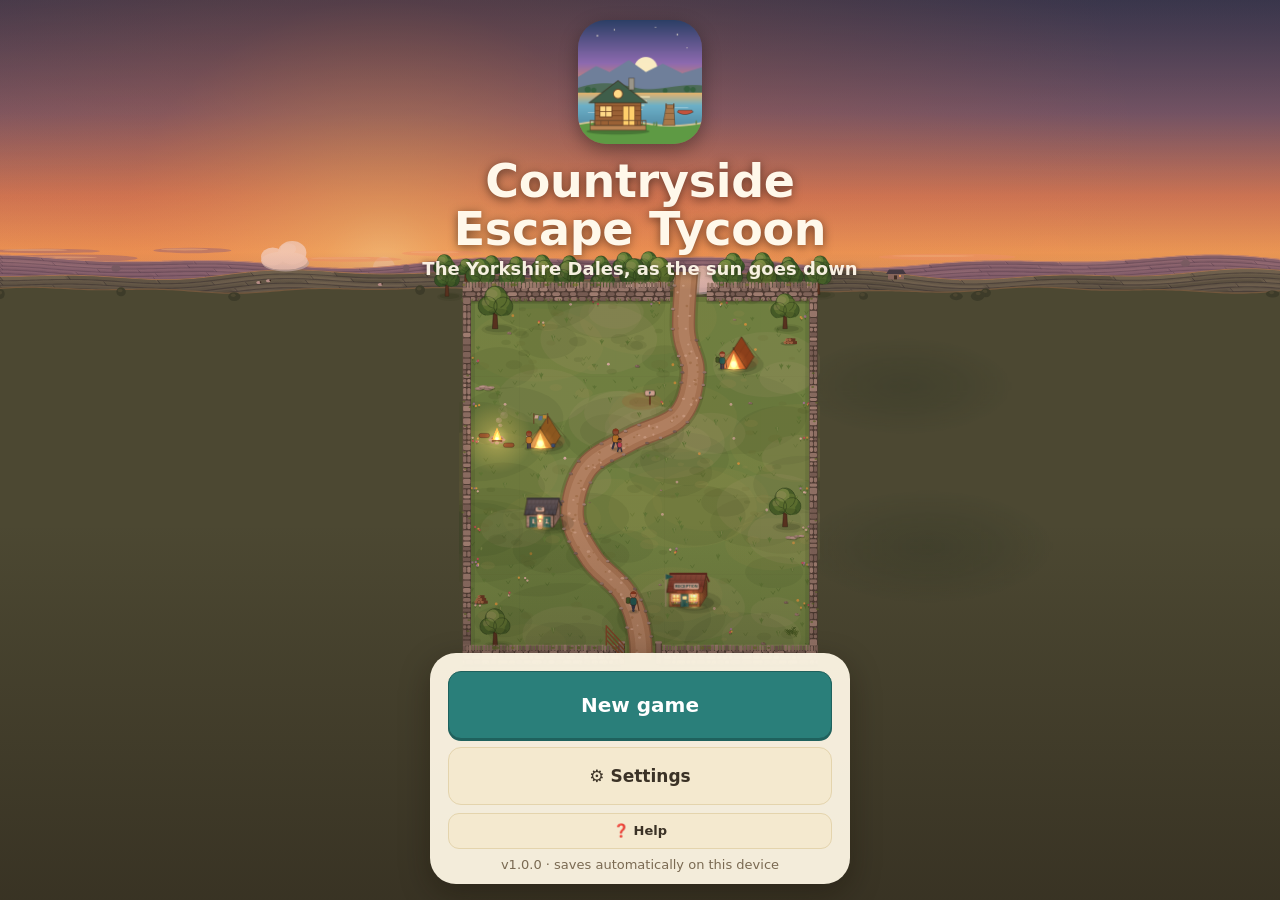
==== commit c5c0a4ef: "Playtest: Prices tip completes on release at a new price, brief Nice! (33d79e3)" ====
--- a/index.html
+++ b/index.html
@@ -12,7 +12,7 @@
 <link rel="icon" type="image/png" href="./icon-180.png">
 <link rel="manifest" href="./manifest.webmanifest">
 <title>Countryside Escape Tycoon</title>
-  <script type="module" crossorigin src="./assets/index-Dz99GneJ.js"></script>
+  <script type="module" crossorigin src="./assets/index-BaN5z6Tq.js"></script>
   <link rel="stylesheet" crossorigin href="./assets/index-CKdV3y7E.css">
 </head>
 <body>
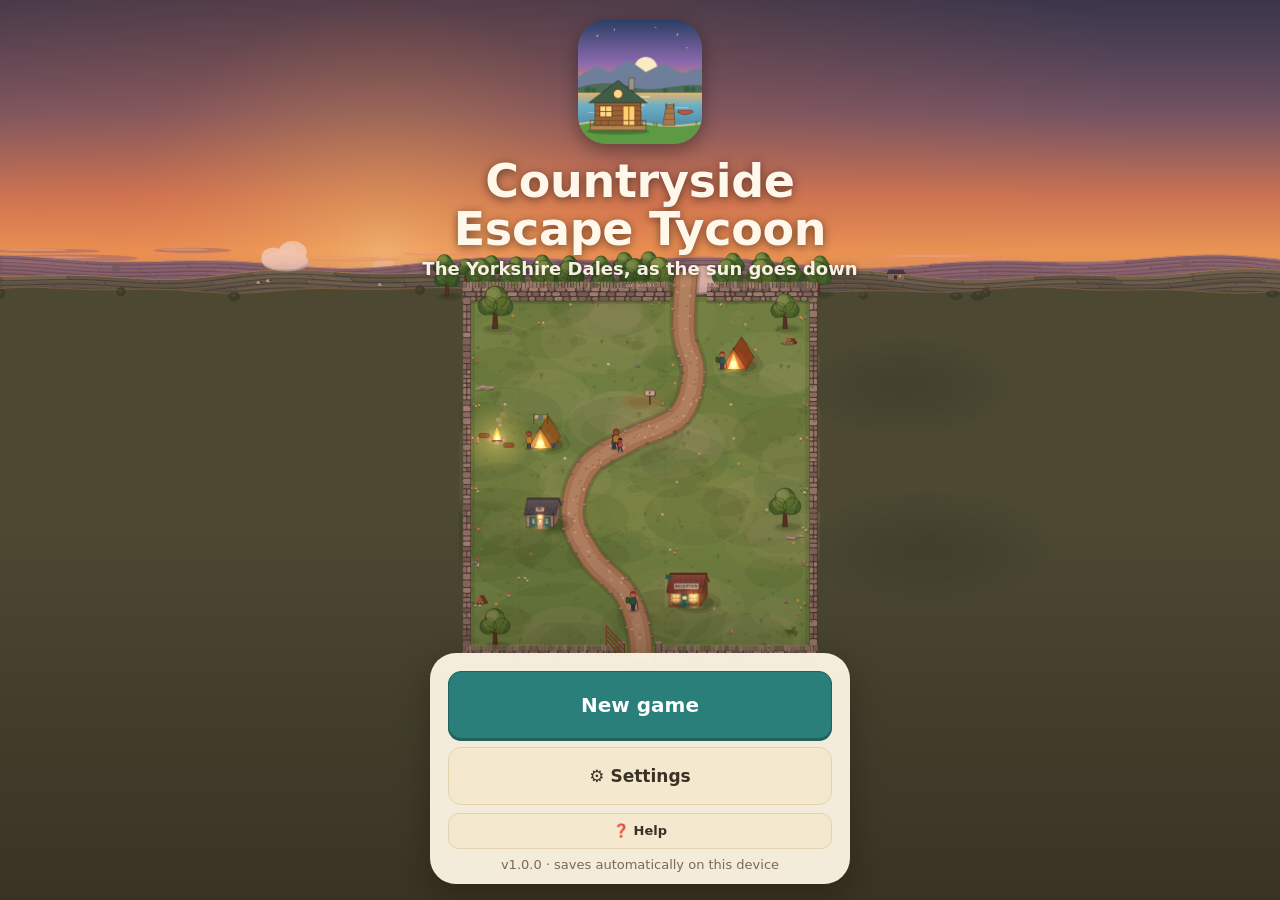
==== commit a0a8503d: "Playtest: Nice! stays ~3 s with Next / tap to move on (c7be64f)" ====
--- a/index.html
+++ b/index.html
@@ -12,8 +12,8 @@
 <link rel="icon" type="image/png" href="./icon-180.png">
 <link rel="manifest" href="./manifest.webmanifest">
 <title>Countryside Escape Tycoon</title>
-  <script type="module" crossorigin src="./assets/index-BaN5z6Tq.js"></script>
-  <link rel="stylesheet" crossorigin href="./assets/index-CKdV3y7E.css">
+  <script type="module" crossorigin src="./assets/index-BdLDFhvx.js"></script>
+  <link rel="stylesheet" crossorigin href="./assets/index-n89mRcwp.css">
 </head>
 <body>
 <canvas id="game"></canvas>
--- a/assets/index-n89mRcwp.css
+++ b/assets/index-n89mRcwp.css
@@ -0,0 +1 @@
+:root{--cream:#fbf4e2;--cream2:#f4e9cf;--card:#fffaf0;--ink:#3b3226;--ink2:#7a6a52;--teal:#2a7f7a;--teal-d:#1f615d;--teal-l:#d9eeea;--red:#c4533d;--red-l:#f8e1da;--green:#4f9a3a;--green-l:#e3f1d8;--gold:#e3a72f;--line:#e4d4ad;--sat:env(safe-area-inset-top,0px);--sab:env(safe-area-inset-bottom,0px);--side:0px}*{box-sizing:border-box;-webkit-tap-highlight-color:transparent;-webkit-user-select:none;user-select:none;-webkit-touch-callout:none}html,body{height:100%;color:var(--ink);touch-action:none;overscroll-behavior:none;background:#7fb35f;margin:0;font-family:ui-rounded,SF Pro Rounded,Nunito,Avenir Next,-apple-system,system-ui,BlinkMacSystemFont,Segoe UI,Roboto,Noto Sans,Ubuntu,Cantarell,Helvetica Neue,sans-serif;overflow:hidden}button{font:inherit;color:inherit;cursor:pointer;background:0 0;border:0;padding:0}[hidden]{display:none!important}#game{width:100%;height:100%;display:block;position:fixed;top:0;left:0}#top{left:8px;right:calc(8px + var(--side));top:calc(var(--sat) + 8px);background:var(--cream);max-width:560px;box-shadow:0 3px 0 var(--line),0 6px 14px #3c2d142e;border-radius:18px;margin:0 auto;padding:8px 10px 9px;position:fixed}.row{align-items:center;gap:6px;display:flex}.money{white-space:nowrap;letter-spacing:-.2px;align-items:center;gap:7px;min-width:0;min-height:36px;font-size:23px;font-weight:800;transition:color .2s;display:flex;overflow:hidden}.money.flash{color:var(--red)}.money.gain{color:var(--green)}.money.neg{color:var(--red)}.spacer{flex:1}.pill{background:var(--cream2);white-space:nowrap;font-variant-numeric:tabular-nums;border-radius:999px;align-items:center;gap:5px;padding:5px 10px 5px 7px;font-size:14px;font-weight:700;display:flex}.iconbtn{background:var(--teal);width:38px;height:38px;box-shadow:0 2px 0 var(--teal-d);border-radius:12px;flex:none;justify-content:center;align-items:center;display:flex}.stats{gap:5px;margin-top:7px}.stat{background:var(--card);border:1.5px solid var(--line);white-space:nowrap;font-variant-numeric:tabular-nums;border-radius:12px;flex:1;justify-content:center;align-items:center;gap:5px;min-width:0;height:36px;font-size:15px;font-weight:800;display:flex}.stat.bad{background:var(--red-l);border-color:#ecc0b4}#goal{max-width:calc(100% - 32px - var(--side));color:var(--ink);white-space:nowrap;background:#fbf4e2f0;border-radius:999px;align-items:center;gap:5px;min-height:30px;padding:5px 12px 5px 9px;font-size:12.5px;font-weight:700;display:flex;position:fixed;top:0;left:16px;box-shadow:0 2px 6px #3c2d1426}#goal .ok{color:var(--green)}#goal .no{color:var(--ink2)}#paused{right:calc(16px + var(--side));background:var(--ink);color:#fff;letter-spacing:.5px;pointer-events:none;border-radius:999px;padding:5px 11px;font-size:12.5px;font-weight:800;position:fixed;top:0}#bar{left:0;right:var(--side);background:var(--cream);max-width:600px;padding:7px 8px max(8px, calc(var(--sab) * .6));box-shadow:0 -3px 0 var(--line),0 -6px 16px #3c2d1429;border-radius:22px 22px 0 0;margin:0 auto;position:fixed;bottom:0}.head{align-items:center;gap:6px;min-height:44px;padding:0 2px 6px;display:flex}#tools{flex:1;gap:4px;display:flex}.tool{background:var(--card);border:1.5px solid var(--line);width:56px;height:44px;color:var(--teal-d);border-radius:12px;flex-direction:column;justify-content:center;align-items:center;gap:1px;font-size:10.5px;font-weight:800;display:flex}.tool.on{background:var(--teal-l);border-color:var(--teal)}#hint{color:var(--ink2);flex:1;font-size:14px;font-weight:700;line-height:1.2}#hint b{color:var(--teal-d)}#cancel{background:var(--teal);color:#fff;height:40px;box-shadow:0 2px 0 var(--teal-d);border-radius:12px;padding:0 14px;font-size:15px;font-weight:800}.speed{background:var(--cream2);border-radius:12px;gap:2px;padding:3px;display:flex}.speed button{width:38px;height:38px;color:var(--ink2);border-radius:9px;justify-content:center;align-items:center;font-size:15px;font-weight:800;display:flex}.speed button.on{background:var(--teal);color:#fff;box-shadow:0 2px 0 var(--teal-d)}.builds{gap:6px;display:flex}.b{background:var(--card);border:2px solid var(--line);min-width:0;max-width:140px;height:90px;box-shadow:0 3px 0 var(--line);border-radius:15px;flex-direction:column;flex:1;justify-content:space-between;align-items:center;gap:1px;padding:3px 2px 5px;transition:transform 80ms;display:flex;position:relative}.b:active{box-shadow:0 1px 0 var(--line);transform:translateY(2px)}.b canvas{width:57px;height:42px;display:block}.b .nm{text-align:center;white-space:nowrap;letter-spacing:-.1px;max-width:100%;height:15px;font-size:12px;font-weight:800;line-height:15px;display:block}.b .pr{color:var(--teal-d);background:var(--teal-l);white-space:nowrap;border-radius:999px;max-width:calc(100% - 6px);padding:0 7px;font-size:12.5px;font-weight:800;line-height:17px}.b.sel{border-color:var(--teal);box-shadow:0 3px 0 var(--teal-d);background:#eef8f5}.b.poor .pr{color:var(--red);background:var(--red-l)}.b.poor canvas{opacity:.55}.b[hidden]{display:none}.builds{justify-content:center}#cats{gap:6px;margin:0 2px 6px;display:flex}#cats button{background:var(--cream2);height:36px;color:var(--ink2);border-radius:11px;flex:1;font-size:14px;font-weight:800;position:relative}#cats button.on{background:var(--card);color:var(--teal-d);box-shadow:inset 0 0 0 2px var(--teal)}#cats .dot{background:var(--red);width:9px;height:9px;box-shadow:0 0 0 2px var(--cream2);border-radius:50%;display:none;position:absolute;top:5px;right:8px}#cats button.hasnew .dot{display:block}.b .new{background:var(--red);color:#fff;letter-spacing:.4px;border-radius:999px;padding:1px 6px;font-size:10px;font-weight:900;display:none;position:absolute;top:-7px;right:-4px}.b.isnew .new{display:block}.b.locked{background:var(--cream2);box-shadow:none;border-style:dashed}.b.locked canvas{opacity:.35;filter:none}.b.locked .nm{color:var(--ink2);opacity:.8}.b.locked .pr,.b.locked.poor .pr{color:var(--ink2);background:#3b2e1e14;padding:0 6px;font-size:11.5px}.b .lk{background:var(--card);width:22px;height:22px;color:var(--ink2);box-shadow:0 1px 0 var(--line);border-radius:50%;justify-content:center;align-items:center;display:none;position:absolute;top:13px;left:50%;transform:translate(-50%)}.b .lk svg{width:12px;height:12px;display:block}.b.locked .lk{display:flex}#confirm{filter:none;gap:6px;display:flex;position:fixed;top:0;left:0;transform:translate(-50%,-100%)}#confirm button{border-radius:14px;height:46px;font-size:17px;font-weight:800;box-shadow:0 3px #0000002e,0 4px 10px #281e0a40}#cfNo{background:var(--card);width:46px;color:var(--ink2);border:2px solid var(--line)}#cfYes{background:var(--green);color:#fff;white-space:nowrap;border:2px solid #3d7c2c;padding:0 14px}.card{left:10px;right:calc(10px + var(--side));background:var(--card);border:2px solid var(--line);border-radius:18px;max-width:520px;margin:0 auto;padding:12px 14px;font-size:14px;line-height:1.35;position:fixed;box-shadow:0 6px 18px #3c2d1438}.card h3{align-items:center;gap:8px;margin:0 0 4px;font-size:17px;display:flex}.card .sub{color:var(--ink2);font-weight:600}.card .btns{gap:8px;margin-top:10px;display:flex}.btn{background:var(--cream2);border:1.5px solid var(--line);border-radius:13px;flex:1;height:44px;font-size:15px;font-weight:800}.btn.primary{background:var(--teal);color:#fff;border-color:var(--teal-d);box-shadow:0 2px 0 var(--teal-d)}.btn.danger{background:var(--red-l);color:var(--red);border-color:#ecc0b4}.btn.danger.armed{background:var(--red);color:#fff}.fl{flex-wrap:wrap;gap:4px;margin-top:6px;display:flex}.f{border-radius:999px;padding:2px 8px;font-size:12.5px;font-weight:700}.f.p{background:var(--green-l);color:#356b25}.f.n{background:var(--red-l);color:#a2402c}#sheet{background:var(--cream);max-width:600px;height:min(74vh,640px);padding-bottom:var(--sab);z-index:5;border-radius:22px 22px 0 0;flex-direction:column;margin:0 auto;display:flex;position:fixed;bottom:0;left:0;right:0;box-shadow:0 -6px 22px #281e0a4d}.sheet-head{border-bottom:1.5px solid var(--line);align-items:center;gap:6px;padding:10px 10px 8px;display:flex}.tabs{background:var(--cream2);border-radius:13px;flex:1;gap:4px;padding:3px;display:flex}.tabs button{height:38px;color:var(--ink2);border-radius:10px;flex:1;font-size:14px;font-weight:800}.tabs button.on{background:var(--card);color:var(--teal-d);box-shadow:0 1px 3px #3c2d142e}#sheetClose{background:var(--card);border:1.5px solid var(--line);width:42px;height:42px;color:var(--ink2);border-radius:12px;font-size:18px;font-weight:800}#sheetBody{-webkit-overflow-scrolling:touch;touch-action:pan-y;flex:1;padding:12px 14px 20px;font-size:14.5px;line-height:1.4;overflow-y:auto}.sec{background:var(--card);border:1.5px solid var(--line);border-radius:15px;margin-bottom:10px;padding:10px 12px}.sec h4{text-transform:uppercase;letter-spacing:.6px;color:var(--ink2);margin:0 0 6px;font-size:13px}.li{font-variant-numeric:tabular-nums;justify-content:space-between;gap:8px;padding:2px 0;display:flex}.li.tot{border-top:1.5px dashed var(--line);margin-top:4px;padding-top:5px;font-weight:800}.pos{color:#3d7c2c;font-weight:800}.neg{color:var(--red);font-weight:800}.muted{color:var(--ink2)}.tip{background:var(--teal-l);color:var(--teal-d);border-radius:12px;margin-top:6px;padding:8px 10px;font-size:13.5px;font-weight:700}.tip.warn{color:#7a5410;background:#fbecc9}.chart{align-items:flex-end;gap:5px;height:84px;padding-top:6px;display:flex}.chart .c{height:100%;color:var(--ink2);flex-direction:column;flex:1;justify-content:flex-end;align-items:center;font-size:10.5px;font-weight:700;display:flex}.chart .bar{border-radius:5px 5px 2px 2px;width:100%;min-height:2px}.hb{background:#e9dfc6;border-radius:5px;height:9px;margin:4px 0 2px;overflow:hidden}.hb i{background:#6ab04c;border-radius:5px;height:100%;display:block}.rv{border-top:1px solid var(--line);padding:6px 0}.rv:first-of-type{border-top:0}.stars{color:var(--gold);letter-spacing:1px;font-size:14px}input[type=range]{width:100%;height:36px;accent-color:var(--teal);touch-action:pan-x}.pricebig{color:var(--teal-d);font-size:22px;font-weight:800}.goalrow{align-items:center;gap:8px;padding:6px 0;display:flex}.goalrow .ck{background:var(--cream2);width:26px;height:26px;color:var(--ink2);border-radius:50%;flex:none;justify-content:center;align-items:center;font-weight:900;display:flex}.goalrow .ck.ok{background:var(--green);color:#fff}.objrow{opacity:.6;align-items:flex-start;gap:9px;padding:6px 0;display:flex}.objrow.now,.objrow.done{opacity:1}.objrow .ck{background:var(--cream2);width:24px;height:24px;color:var(--ink2);border-radius:50%;flex:none;justify-content:center;align-items:center;font-size:13px;font-weight:900;display:flex}.objrow.now .ck{background:var(--teal);color:#fff}.objrow .ck.ok{background:var(--green);color:#fff}#goal b.on{background:var(--teal);color:#fff;border-radius:999px;margin-right:2px;padding:0 6px;font-size:11.5px}.upg{background:#f3f8ef;border:1.5px solid #cfe3c3;border-radius:12px;align-items:center;gap:8px;margin-top:8px;padding:8px;font-size:13.5px;line-height:1.3;display:flex}.upg .btn{white-space:nowrap;flex:none;height:44px;padding:0 12px}.btn.primary.poor{box-shadow:none;background:#9fb9b6;border-color:#88a19e}.badge{color:#7a5a1c;background:#f6e3a6;border-radius:999px;padding:2px 8px;font-size:11.5px;font-weight:800}.ul{background:var(--card);border:1.5px solid var(--line);border-radius:14px;margin:6px 0;padding:8px 10px;font-size:14.5px}.ul .trade{color:var(--ink2);margin-top:4px;font-size:13.5px}.obt{color:var(--ink);font-size:17px;font-weight:800;margin-top:-4px!important}.nextobj{background:var(--teal-l);border-radius:14px;margin-top:10px;padding:8px 10px;font-size:14.5px}.confetti{height:0;position:relative}.confetti i{opacity:0;border-radius:2px;width:7px;height:11px;animation:1.8s ease-out forwards conf;position:absolute;top:-10px}.confetti i:nth-child(3n){background:#e0607e}.confetti i:nth-child(3n+1){background:#f2c14e}.confetti i:nth-child(3n+2){background:#3a9a91}.confetti i:first-child{animation-delay:0s;left:3%}.confetti i:nth-child(2){animation-delay:80ms;left:10%}.confetti i:nth-child(3){animation-delay:.16s;left:17%}.confetti i:nth-child(4){animation-delay:.24s;left:24%}.confetti i:nth-child(5){animation-delay:.32s;left:31%}.confetti i:nth-child(6){animation-delay:0s;left:38%}.confetti i:nth-child(7){animation-delay:80ms;left:45%}.confetti i:nth-child(8){animation-delay:.16s;left:52%}.confetti i:nth-child(9){animation-delay:.24s;left:59%}.confetti i:nth-child(10){animation-delay:.32s;left:66%}.confetti i:nth-child(11){animation-delay:0s;left:73%}.confetti i:nth-child(12){animation-delay:80ms;left:80%}.confetti i:nth-child(13){animation-delay:.16s;left:87%}.confetti i:nth-child(14){animation-delay:.24s;left:94%}@keyframes conf{0%{opacity:1;transform:translateY(0)rotate(0)}to{opacity:0;transform:translateY(160px)rotate(300deg)}}@media (prefers-reduced-motion:reduce){.confetti,.burst{display:none}}#modal{z-index:30;background:#28201473;justify-content:center;align-items:center;padding:18px;display:flex;position:fixed;top:0;bottom:0;left:0;right:0}.mcard{background:var(--cream);border-radius:22px;width:100%;max-width:400px;max-height:88vh;padding:18px 18px 16px;font-size:15.5px;line-height:1.45;overflow-y:auto;box-shadow:0 10px 30px #140f0559}.mcard h2{color:var(--teal-d);margin:0 0 8px;font-size:22px}.mcard p{margin:6px 0}.mcard .btns{flex-direction:column;gap:8px;margin-top:14px;display:flex}.mcard .btn{flex:none;height:48px}.mcard canvas{margin:4px auto 8px;display:block}.dots{justify-content:center;gap:6px;margin-top:10px;display:flex}.dots i{background:var(--line);border-radius:50%;width:8px;height:8px}.dots i.on{background:var(--teal)}.steps{gap:8px;display:flex}#toast{left:calc((100% - var(--side)) / 2);width:max-content;max-width:min(calc(100% - 28px - var(--side)),480px);background:var(--ink);color:#fff8ea;opacity:0;pointer-events:none;z-index:20;border-radius:16px;align-items:center;gap:9px;padding:10px 14px;font-size:14.5px;font-weight:700;line-height:1.3;transition:opacity .2s,transform .2s;display:flex;position:fixed;bottom:0;transform:translate(-50%,10px);box-shadow:0 6px 16px #1e140a4d}#toast.show{opacity:1;transform:translate(-50%)}#toast .ti{border-radius:50%;flex:none;justify-content:center;align-items:center;width:26px;height:26px;font-size:15px;font-weight:900;display:flex}#toast.warn .ti{color:var(--ink);background:#f2b84b}#toast.ok .ti{color:#fff;background:#6ab04c}#toast.info .ti{background:var(--teal);color:#fff}body.wide{--side:380px}@media (max-width:900px){body.wide{--side:340px}body.wide #sheet{width:340px!important}}body.wide #sheet{width:380px;max-width:none;height:auto;padding-top:var(--sat);border-radius:0;margin:0;top:0;bottom:0;left:auto;right:0;box-shadow:-4px 0 18px #281e0a2e}body.wide #sheetClose,body.wide #tools{display:none}body.wide #bar,body.wide #top{max-width:640px}#fields{background:#fbf4e2f0;border-radius:999px;gap:2px;padding:3px;display:flex;position:fixed;transform:translate(-50%);box-shadow:0 2px 6px #3c2d142e}#fields button{height:32px;color:var(--ink2);white-space:nowrap;border-radius:999px;padding:0 13px;font-size:13.5px;font-weight:800}#fields button.on{background:var(--teal);color:#fff}#fields button i{background:var(--red);color:#fff;vertical-align:1px;border-radius:999px;margin-left:3px;padding:1px 6px;font-size:10.5px;font-style:normal;font-weight:900}#buyCard{max-width:none;margin:0;padding:12px 14px;font-size:14px;line-height:1.35;position:fixed;right:auto}#buyCard h3{margin:0 0 4px;font-size:17px}#buyCard p{margin:0 0 8px}#buyCard .row2{justify-content:space-between;align-items:center;gap:10px;display:flex}#buyCard .pricebig{font-size:22px}#buyCard .sub{margin-top:6px;font-size:12.5px}.iconbtn.snd{background:var(--cream2);box-shadow:0 2px 0 var(--line)}.iconbtn.snd svg path,.iconbtn.snd svg g{stroke:var(--teal-d)}.iconbtn.snd svg path:first-child{fill:var(--teal-d);stroke:none}.iconbtn.snd .x{display:none}.iconbtn.snd.off .x{display:block}.iconbtn.snd.off .waves{display:none}.iconbtn.snd.off svg path:first-child{fill:var(--ink2)}body.isPaused #goal{max-width:calc(100% - 128px - var(--side))}#goal{overflow:hidden}#buyCard .req{background:var(--cream2);border-radius:12px;margin:0 0 9px;padding:8px 10px;font-size:13.5px}#buyCard .req.ok{color:var(--green);background:#e3f1dc}#buyCard .req .sub{margin:3px 0 2px;font-size:12.5px}#buyCard .rq{justify-content:space-between;margin-top:6px;font-size:13px;display:flex}.pbar{background:#3c2d1421;border-radius:9px;height:7px;margin-top:3px;overflow:hidden}.pbar i{background:var(--teal);border-radius:9px;height:100%;display:block}#fields button i.lk{background:0 0;padding:0;font-size:12px}#fields button i.go{background:var(--green)}#fields button.pulse{animation:1.6s ease-in-out infinite fpulse}@keyframes fpulse{0%,to{box-shadow:0 0 #3d7c2c00}50%{box-shadow:0 0 0 4px #3d7c2c59}}.forsale{background:var(--cream2);border-radius:14px;margin:8px 0;padding:10px 12px;font-size:14px;line-height:1.4}.fsTabs{background:#fff;border-radius:999px;gap:2px;width:max-content;margin-bottom:6px;padding:2px;font-size:12.5px;font-weight:800;display:flex}.fsTabs span{color:var(--ink2);border-radius:999px;padding:4px 10px}.fsTabs span.on{background:var(--teal);color:#fff}.fsTabs i{background:var(--green);color:#fff;border-radius:999px;margin-left:3px;padding:1px 5px;font-size:10px;font-style:normal}.modes{grid-template-columns:1fr 1fr;gap:6px;margin:6px 0 12px;display:grid}.modes .seg{font:inherit;border:2px solid var(--cream2);color:var(--ink);background:#fff;border-radius:12px;min-height:44px;padding:10px 8px;font-size:14px;font-weight:700}.modes .seg.on{border-color:var(--teal);background:var(--teal-l);color:var(--teal-d)}.vol{grid-template-columns:118px 1fr 44px;align-items:center;gap:8px;margin:6px 0;font-size:14px;font-weight:700;display:grid}.vol b{text-align:right;color:var(--ink2);font-size:13px}.vol input{width:100%;accent-color:var(--teal);height:28px}.vol.dim{opacity:.4}#zoom{z-index:3;flex-direction:column;gap:6px;display:flex;position:fixed}#zoom button{width:40px;height:40px;color:var(--teal-d);background:#fbf4e2f0;border-radius:12px;font-size:24px;font-weight:900;line-height:1;box-shadow:0 2px 6px #3c2d1433}#zoom button:disabled{color:#c2b79c;background:#fbf4e2cc}#toast{z-index:20;max-width:min(calc(100% - 28px - var(--side)),400px);border-radius:14px;gap:8px;padding:7px 12px;font-size:13.5px}#toast .ti{width:22px;height:22px;font-size:13px}#goal .season{margin-left:6px;font-size:13px}.award{text-align:center;margin:4px 0;font-size:58px;line-height:1.1;position:relative}.burst{pointer-events:none;width:0;height:0;position:absolute;top:50%;left:50%}.burst i{color:#f2c14e;text-shadow:0 0 4px #fff0b4e6;opacity:0;font-size:15px;font-style:normal;animation:1.6s cubic-bezier(.2,.7,.3,1) .15s forwards burst;position:absolute;top:-9px;left:-7px}.burst i:first-child{--a:0deg;animation-delay:.15s}.burst i:nth-child(2){--a:36deg;animation-delay:.22s}.burst i:nth-child(3){--a:72deg;animation-delay:.29s}.burst i:nth-child(4){--a:108deg;animation-delay:.15s}.burst i:nth-child(5){--a:144deg;animation-delay:.22s}.burst i:nth-child(6){--a:180deg;animation-delay:.29s}.burst i:nth-child(7){--a:216deg;animation-delay:.15s}.burst i:nth-child(8){--a:252deg;animation-delay:.22s}.burst i:nth-child(9){--a:288deg;animation-delay:.29s}.burst i:nth-child(10){--a:324deg;animation-delay:.15s}.burst i:nth-child(2n){color:#fffaf0;font-size:11px}@keyframes burst{0%{opacity:0;transform:rotate(var(--a)) translateY(0) scale(.4)}25%{opacity:1}to{opacity:0;transform:rotate(var(--a)) translateY(-62px) scale(1)}}.reduce-motion .confetti,.reduce-motion .burst{display:none}.reduce-motion *,.reduce-motion :before,.reduce-motion :after{scroll-behavior:auto!important;transition-duration:.01ms!important;animation-duration:.01ms!important;animation-iteration-count:1!important}.awl{border-top:1px solid var(--line);align-items:flex-start;gap:8px;padding:7px 0;display:flex}.awl .ic{text-align:center;flex:none;width:30px;font-size:24px}.awl.won .ic{filter:none}.awl:not(.won) .ic{opacity:.55}@media (max-height:700px){.stats{margin-top:5px}.stat{height:32px;font-size:14px}.money{min-height:32px;font-size:21px}.iconbtn{width:34px;height:34px}.head{min-height:42px;padding-bottom:5px}#cats{margin-bottom:5px}#cats button{height:34px;font-size:13px}.b{height:80px}.b canvas{width:46px;height:34px}.b .nm{height:14px;font-size:11.5px;line-height:14px}.b .pr{font-size:12px;line-height:16px}.b .lk{top:9px}}#fields button.siteschip{color:var(--teal);background:#2a7f7a1f}#fields button.siteschip.pulse{animation:1.6s ease-in-out infinite fpulse}.sites{flex-direction:column;gap:10px;margin:8px 0 4px;display:flex}.site{background:#fffaf0;border:2px solid #7a6a522e;border-radius:14px;padding:10px 12px}.site.here{border-color:var(--teal)}.site.forsale{border-color:var(--green)}.site.locked{opacity:.72}.site .sh{align-items:center;gap:10px;margin-bottom:4px;display:flex}.site .si{font-size:28px;line-height:1}.site .btn.big{width:100%;height:52px;margin-top:8px;font-size:16px}.site .herebadge{text-align:center;color:var(--teal);background:#2a7f7a1a;border-radius:12px;margin-top:8px;padding:10px 0;font-size:14px;font-weight:800}.site .req .rq{justify-content:space-between;gap:8px;padding:2px 0;font-size:13.5px;display:flex}#sheetBody{padding-bottom:calc(var(--sab) + 72px)}body.wide #sheetBody{padding-bottom:20px}.imp{border-top:1px solid var(--line);align-items:center;gap:8px;padding:7px 0;font-size:14px;display:flex}.imp .ic{text-align:center;flex:none;width:30px;font-size:22px}.imp .btn{flex:none;min-width:76px}.imp.done .ic{opacity:.9}.fptitle{text-align:center;background:linear-gradient(#fbf1d6,#f3e2b6);border:1px solid #d9c18a;border-radius:12px;flex-direction:column;align-items:center;gap:1px;padding:8px 10px;display:flex}.fptitle .muted{text-transform:uppercase;letter-spacing:.06em;font-size:11.5px}.fptitle b{color:#6b4a1c;font-size:16px}.fpg{border-top:1px solid var(--line);gap:8px;padding:7px 0;font-size:14px;display:flex}.fpg .ic{text-align:center;flex:none;width:30px;font-size:22px}.fpg.won .ic{filter:saturate(1.2)}.fpdots{vertical-align:middle;gap:3px;margin-left:2px;display:inline-flex}.fpdots i{background:#e2d8c3;border:1px solid #c9b994;border-radius:50%;width:8px;height:8px}.fpdots i.on{background:#e0a630;border-color:#b07d16}.shelf{background:linear-gradient(#f6eedb 0 82%,#a87b4c 82% 88%,#8a6038 88%);border-radius:10px;grid-template-columns:repeat(3,1fr);gap:6px;margin:4px 0;padding:8px 6px 10px;display:grid}.plaque{text-align:center;background:#efe6d2;border:1px dashed #cdbf9f;border-radius:9px;flex-direction:column;align-items:center;gap:2px;min-height:58px;padding:6px 4px;display:flex}.plaque span{color:#b9ab8b;font-size:22px;line-height:1.1}.plaque small{color:#8f8268;font-size:10.5px;line-height:1.2}.plaque.won{background:linear-gradient(#8a5a2b,#6e4520);border:1px solid #5a3818;box-shadow:inset 0 0 0 2px #c99a4a}.plaque.won small{color:#f6e3b4;font-weight:700}.confetti.big i{animation-duration:2.6s}.btn.small{border-radius:11px;height:36px;padding:0 10px;font-size:13.5px}.btn.small.poor{opacity:.6}.setrow{border-bottom:1px solid var(--line);text-align:left;justify-content:space-between;align-items:center;gap:12px;padding:10px 2px;font-size:14.5px;display:flex}.setrow:last-of-type{border-bottom:0}.setrow small{margin-top:2px;font-size:12.5px;line-height:1.35;display:inline-block}.setrow .btn.small{flex:none;min-width:74px}.setrow .btn[disabled]{opacity:.5}html{-webkit-text-size-adjust:100%;-moz-text-size-adjust:100%;text-size-adjust:100%}#rotate{display:none}@media (orientation:landscape) and (max-height:500px){#rotate{z-index:100;text-align:center;background:var(--cream);color:var(--ink);justify-content:center;align-items:center;padding:20px;font-size:16px;line-height:1.4;display:flex;position:fixed;top:0;bottom:0;left:0;right:0}#rotate b{color:var(--teal-d);font-size:20px}#rotate .ri{margin-bottom:10px;font-size:44px}}#title{z-index:25;padding:calc(var(--sat) + 20px) 18px calc(var(--sab) + 16px);pointer-events:none;background:linear-gradient(#241a2c6b,#241a2c00 32%,#1e161000 58%,#1e16106b);flex-direction:column;justify-content:space-between;align-items:center;display:flex;position:fixed;top:0;bottom:0;left:0;right:0}.tTop{text-align:center;color:#fff8ea}.tLogo{border-radius:20px;width:84px;height:84px;margin:0 auto;display:block;box-shadow:0 6px 18px #00000059}#title h1{letter-spacing:-.3px;text-shadow:0 2px 10px #00000080;margin:10px 0 4px;font-size:30px;font-weight:900;line-height:1.04}.tTag{opacity:.95;text-shadow:0 1px 6px #0009;margin:0;font-size:14px;font-weight:700}.tCard{pointer-events:auto;background:#fbf4e2f5;border-radius:22px;width:100%;max-width:340px;padding:14px 14px 10px;box-shadow:0 10px 30px #140f0559}.tCard .btns{flex-direction:column;gap:8px;display:flex}.tCard .btn{flex-direction:column;flex:none;justify-content:center;align-items:center;height:50px;line-height:1.1;display:flex}.tCard .btn small{opacity:.88;margin-top:2px;font-size:12.5px;font-weight:700}.tCard .btn.cont{height:58px;font-size:17px}.tVer{text-align:center;color:var(--ink2);margin:8px 0 0;font-size:11.5px}body.titleOn #top,body.titleOn #bar,body.titleOn #goal,body.titleOn #paused,body.titleOn #fields,body.titleOn #zoom,body.titleOn #sheet,body.titleOn #info,body.titleOn #buyCard,body.titleOn #confirm,body.titleOn #toast,body.titleOn #tips,body.titleOn #previewBadge{visibility:hidden!important;pointer-events:none!important}@media (max-height:600px){.tLogo{border-radius:16px;width:64px;height:64px}#title h1{font-size:25px}.tCard .btn{height:44px}.tCard .btn.cont{height:52px}}#tips{left:calc((100% - var(--side)) / 2);width:max-content;max-width:min(calc(100% - 24px - var(--side)),420px);background:var(--teal-d);color:#fff;z-index:19;pointer-events:none;border:2px solid #ffffff2e;border-radius:16px;padding:10px 12px 8px 14px;font-size:14.5px;font-weight:700;line-height:1.32;position:fixed;transform:translate(-50%);box-shadow:0 6px 16px #14282659}#tips b{color:#ffe7a6}#tips .tipBtns{justify-content:flex-end;align-items:center;gap:10px;margin-top:5px;display:flex}#tips .tipBtns button{pointer-events:auto}#tips.nice{pointer-events:auto;cursor:pointer}#tipSkip{color:#fff;background:#ffffff1f;border:1.5px solid #ffffff8c;border-radius:999px;min-height:30px;padding:4px 12px;font-size:13px;font-weight:800}#tipOk{color:var(--teal-d);box-shadow:none;background:#fff;border-color:#fff}#tips.pop{animation:.35s ease-out tipPop}@keyframes tipPop{0%{opacity:.3;transform:translate(-50%,6px)}to{opacity:1;transform:translate(-50%)}}body.reduce-motion #tips.pop{animation:none}@media (min-width:700px) and (min-height:800px){.tLogo{border-radius:28px;width:124px;height:124px}#title h1{margin-top:14px;font-size:46px}.tTag{font-size:18px}.tCard{border-radius:26px;max-width:420px;padding:18px 18px 12px}.tCard .btn{height:58px;font-size:17px}.tCard .btn.cont{height:68px;font-size:20px}.tCard .btn small{font-size:14px}.tVer{font-size:13px}}@media (max-width:400px){.builds{gap:4px}.b{padding-left:1px;padding-right:1px}.b .nm{letter-spacing:-.25px}}#info .forsale{color:#8a3a2a;background:#fbe9e2;border-radius:11px;margin-top:7px;padding:6px 9px;font-size:13.5px;line-height:1.3}#info .btns .btn{padding:0 6px;line-height:1.15}.mcard .btnrow{gap:8px;display:flex}.mcard .btns .btnrow .btn{white-space:nowrap;flex:1 1 0;width:auto;min-width:0;padding:0 6px;font-size:14.5px}.saveline{text-align:center;margin:10px 0 0;font-size:13px}.faq{border-top:1.5px solid var(--line);margin-top:8px}.faq details{border-bottom:1.5px solid var(--line)}.faq summary{cursor:pointer;padding:9px 22px 9px 2px;font-size:14.5px;font-weight:800;list-style:none;position:relative}.faq summary::-webkit-details-marker{display:none}.faq summary:after{content:"+";color:var(--teal-d);font-size:19px;position:absolute;top:6px;right:4px}.faq details[open] summary:after{content:"−"}.faq .fa{padding:0 2px 10px;font-size:14px;line-height:1.42}.contact a,.faq a{color:var(--teal-d);word-break:break-word;font-weight:800}.statsBody .sec{margin-top:8px}.statsBody sup{color:var(--ink2);font-size:10px}.tCard .tRow{gap:6px;display:flex}.tCard .tRow .btn{white-space:nowrap;flex:1 1 0;min-width:0;height:36px;padding:0 4px;font-size:13px}.tCard .tRow #tRate{flex-grow:1.6}#oops{left:50%;bottom:calc(var(--sab) + 24px);z-index:200;background:var(--ink);color:#fff8ea;border-radius:16px;width:max-content;max-width:calc(100% - 28px);padding:12px 16px;font-size:15px;font-weight:700;line-height:1.3;position:fixed;transform:translate(-50%);box-shadow:0 6px 16px #1e140a4d}#oops b{color:#ffe7a6}#bInfo{left:8px;right:calc(var(--side) + 8px);z-index:4;pointer-events:none;background:var(--card);border:1.5px solid var(--line);max-width:584px;color:var(--ink2);border-radius:14px;align-items:flex-start;gap:7px;margin:0 auto;padding:6px 6px 6px 4px;font-size:12px;font-weight:700;line-height:1.27;animation:.16s ease-out bInfoIn;display:flex;position:fixed;box-shadow:0 4px 14px #3c2d1438}#bInfo[hidden]{display:none}#bInfoIc{flex:none;width:38px;height:31px;margin-top:1px}#bInfoTxt{flex:1;min-width:0}#bInfoTxt p{margin:0}#bInfoTxt p.h{color:var(--ink);font-size:13px}#bInfoTxt p.h b,#bInfoTxt b{color:var(--teal-d)}#bInfoTxt i{color:var(--ink2);font-weight:600}#bInfoTxt p.note{color:var(--ink)}body.wide #bInfo{max-width:624px}#bInfo.locked{background:var(--cream2)}#bInfoX[hidden]{display:none}#bInfoX{pointer-events:auto;width:28px;height:28px;color:var(--ink2);background:var(--cream2);border-radius:9px;flex:none;font-size:13px;font-weight:900}@keyframes bInfoIn{0%{opacity:0;transform:translateY(6px)}to{opacity:1;transform:none}}.welcome h2{text-align:center;margin-bottom:4px;font-size:21px;line-height:1.2}.welcome>p.muted{text-align:center;margin:0 0 10px;font-size:13.5px}.wTiles{grid-template-columns:1fr 1fr;gap:8px;display:grid}.wTile{text-align:center;background:#fffaf0;border:1.5px solid #7a6a522e;border-radius:14px;flex-direction:column;align-items:center;padding:6px 8px 8px;font-size:12.5px;line-height:1.3;display:flex}.wTile canvas{margin:0 auto 2px!important}.wTile b{color:var(--teal-d);margin-bottom:2px;font-size:14px}.wArt{justify-content:center;align-items:center;gap:4px;height:48px;margin-bottom:2px;display:flex}.wStars{color:#e0a526;letter-spacing:-1px;font-size:14px}.welcome .btns{margin-top:12px}#coach{z-index:18;pointer-events:none;border:3px solid #ffd45a;border-radius:14px;position:fixed;box-shadow:0 0 0 200vmax #1812086b}#coach:after{content:"";border-radius:14px;animation:1.3s ease-out infinite coachRing;position:absolute;top:-3px;bottom:-3px;left:-3px;right:-3px}@keyframes coachRing{0%{box-shadow:0 0 #ffd45ae6}to{box-shadow:0 0 0 10px #ffd45a00}}#tips.up,#tips.down{border-color:#ffd45a;max-width:min(100% - 24px,340px);font-size:15px;animation:none}#tipArrow{border:11px solid #0000;width:0;height:0;margin-left:-11px;position:absolute}#tips.up #tipArrow{border-bottom-color:#ffd45a;top:-22px}#tips.down #tipArrow{border-top-color:#ffd45a;bottom:-22px}#tips:not(.up):not(.down) #tipArrow{display:none}#goal.fresh b.on:after{content:"";vertical-align:1px;background:#e8553d;border-radius:50%;width:7px;height:7px;margin-left:4px;display:inline-block;box-shadow:0 0 0 1.5px #fff}#goal.fresh{animation:1.5s ease-in-out 3 goalPulse}#goal.coach{animation:1.3s ease-in-out infinite goalPulse}@keyframes goalPulse{0%,to{box-shadow:0 2px 6px #3c2d1426}50%{box-shadow:0 0 0 5px #ffd45acc,0 2px 6px #3c2d1426}}body.reduce-motion #coach:after,body.reduce-motion #goal.fresh,body.reduce-motion #goal.coach{animation:none}@media (prefers-reduced-motion:reduce){#coach:after,#goal.fresh,#goal.coach{animation:none}}.goalHow{background:#fffaf0;border:1.5px solid #7a6a522e;border-radius:12px;font-size:13.5px;line-height:1.38;padding:8px 10px!important}
